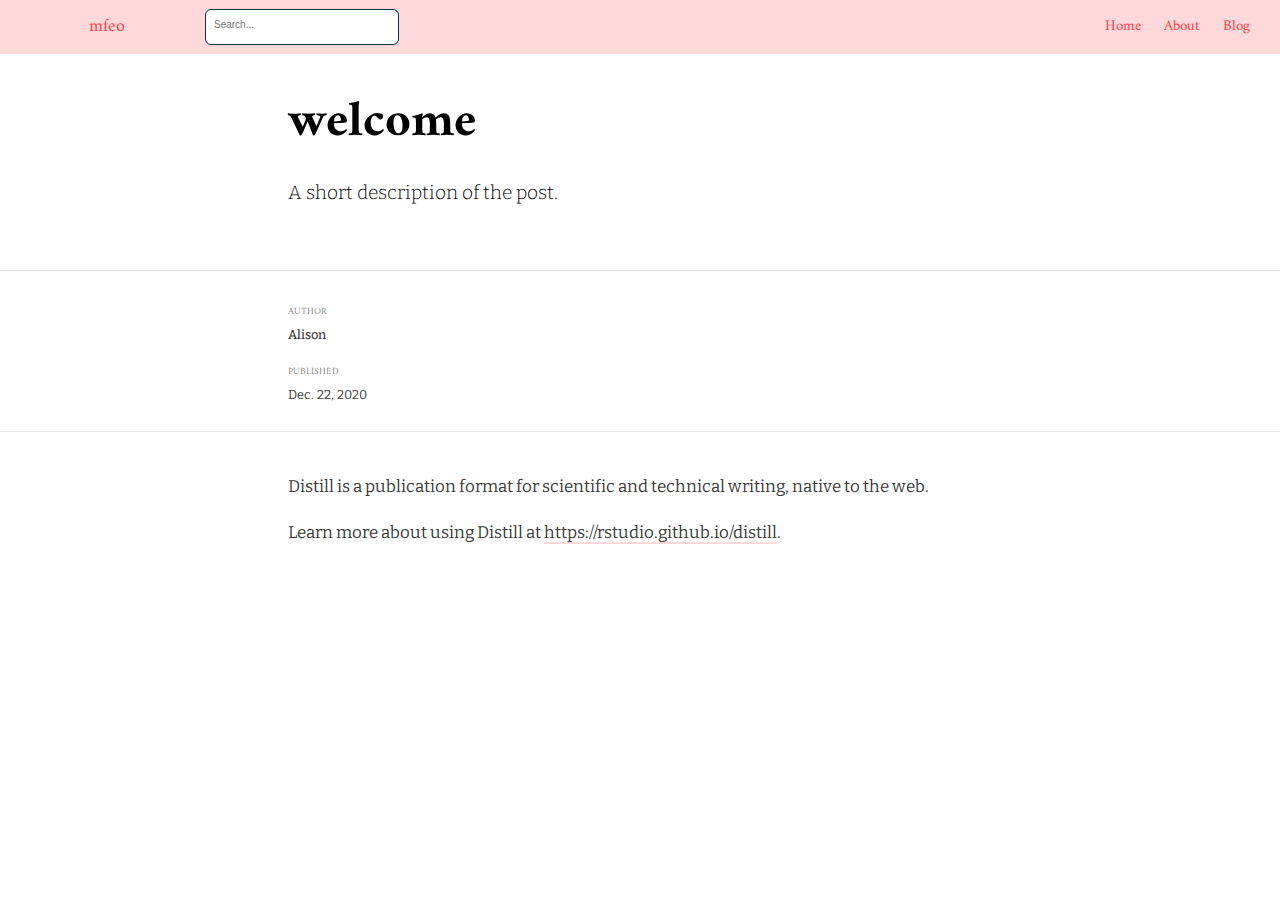
==== docs/posts/2020-12-22-welcome/index.html @ 028fbbd9 "Initial Commit" ====
<!DOCTYPE html>

<html xmlns="http://www.w3.org/1999/xhtml" lang="" xml:lang="">

<head>
  <meta charset="utf-8"/>
  <meta name="viewport" content="width=device-width, initial-scale=1"/>
  <meta http-equiv="X-UA-Compatible" content="IE=Edge,chrome=1"/>
  <meta name="generator" content="distill" />

  <style type="text/css">
  /* Hide doc at startup (prevent jankiness while JS renders/transforms) */
  body {
    visibility: hidden;
  }
  </style>

 <!--radix_placeholder_import_source-->
 <!--/radix_placeholder_import_source-->

<style type="text/css">code{white-space: pre;}</style>
<style type="text/css" data-origin="pandoc">
pre > code.sourceCode { white-space: pre; position: relative; }
pre > code.sourceCode > span { display: inline-block; line-height: 1.25; }
pre > code.sourceCode > span:empty { height: 1.2em; }
code.sourceCode > span { color: inherit; text-decoration: inherit; }
div.sourceCode { margin: 1em 0; }
pre.sourceCode { margin: 0; }
@media screen {
div.sourceCode { overflow: auto; }
}
@media print {
pre > code.sourceCode { white-space: pre-wrap; }
pre > code.sourceCode > span { text-indent: -5em; padding-left: 5em; }
}
pre.numberSource code
  { counter-reset: source-line 0; }
pre.numberSource code > span
  { position: relative; left: -4em; counter-increment: source-line; }
pre.numberSource code > span > a:first-child::before
  { content: counter(source-line);
    position: relative; left: -1em; text-align: right; vertical-align: baseline;
    border: none; display: inline-block;
    -webkit-touch-callout: none; -webkit-user-select: none;
    -khtml-user-select: none; -moz-user-select: none;
    -ms-user-select: none; user-select: none;
    padding: 0 4px; width: 4em;
    color: #aaaaaa;
  }
pre.numberSource { margin-left: 3em; border-left: 1px solid #aaaaaa;  padding-left: 4px; }
div.sourceCode
  {   }
@media screen {
pre > code.sourceCode > span > a:first-child::before { text-decoration: underline; }
}
code span.al { color: #ad0000; } /* Alert */
code span.an { color: #5e5e5e; } /* Annotation */
code span.at { color: #20794d; } /* Attribute */
code span.bn { color: #ad0000; } /* BaseN */
code span.bu { } /* BuiltIn */
code span.cf { color: #007ba5; } /* ControlFlow */
code span.ch { color: #20794d; } /* Char */
code span.cn { color: #8f5902; } /* Constant */
code span.co { color: #5e5e5e; } /* Comment */
code span.cv { color: #5e5e5e; font-style: italic; } /* CommentVar */
code span.do { color: #5e5e5e; font-style: italic; } /* Documentation */
code span.dt { color: #ad0000; } /* DataType */
code span.dv { color: #ad0000; } /* DecVal */
code span.er { color: #ad0000; } /* Error */
code span.ex { } /* Extension */
code span.fl { color: #ad0000; } /* Float */
code span.fu { color: #4758ab; } /* Function */
code span.im { } /* Import */
code span.in { color: #5e5e5e; } /* Information */
code span.kw { color: #007ba5; } /* Keyword */
code span.op { color: #5e5e5e; } /* Operator */
code span.ot { color: #007ba5; } /* Other */
code span.pp { color: #ad0000; } /* Preprocessor */
code span.sc { color: #20794d; } /* SpecialChar */
code span.ss { color: #20794d; } /* SpecialString */
code span.st { color: #20794d; } /* String */
code span.va { color: #111111; } /* Variable */
code span.vs { color: #20794d; } /* VerbatimString */
code span.wa { color: #5e5e5e; font-style: italic; } /* Warning */
</style>

  <!--radix_placeholder_meta_tags-->
<title>mfeo: welcome</title>

<meta property="description" itemprop="description" content="A short description of the post."/>


<!--  https://schema.org/Article -->
<meta property="article:published" itemprop="datePublished" content="2020-12-22"/>
<meta property="article:created" itemprop="dateCreated" content="2020-12-22"/>
<meta name="article:author" content="Alison"/>

<!--  https://developers.facebook.com/docs/sharing/webmasters#markup -->
<meta property="og:title" content="mfeo: welcome"/>
<meta property="og:type" content="article"/>
<meta property="og:description" content="A short description of the post."/>
<meta property="og:locale" content="en_US"/>
<meta property="og:site_name" content="mfeo"/>

<!--  https://dev.twitter.com/cards/types/summary -->
<meta property="twitter:card" content="summary"/>
<meta property="twitter:title" content="mfeo: welcome"/>
<meta property="twitter:description" content="A short description of the post."/>

<!--/radix_placeholder_meta_tags-->
  <!--radix_placeholder_rmarkdown_metadata-->

<script type="text/json" id="radix-rmarkdown-metadata">
{"type":"list","attributes":{"names":{"type":"character","attributes":{},"value":["title","description","author","date","output"]}},"value":[{"type":"character","attributes":{},"value":["welcome"]},{"type":"character","attributes":{},"value":["A short description of the post."]},{"type":"list","attributes":{},"value":[{"type":"list","attributes":{"names":{"type":"character","attributes":{},"value":["name"]}},"value":[{"type":"character","attributes":{},"value":["Alison"]}]}]},{"type":"character","attributes":{},"value":["12-22-2020"]},{"type":"list","attributes":{"names":{"type":"character","attributes":{},"value":["distill::distill_article"]}},"value":[{"type":"list","attributes":{"names":{"type":"character","attributes":{},"value":["self_contained"]}},"value":[{"type":"logical","attributes":{},"value":[false]}]}]}]}
</script>
<!--/radix_placeholder_rmarkdown_metadata-->
  
  <script type="text/json" id="radix-resource-manifest">
  {"type":"NULL"}
  </script>
  <!--radix_placeholder_navigation_in_header-->
<meta name="distill:offset" content="../.."/>

<script type="application/javascript">

  window.headroom_prevent_pin = false;

  window.document.addEventListener("DOMContentLoaded", function (event) {

    // initialize headroom for banner
    var header = $('header').get(0);
    var headerHeight = header.offsetHeight;
    var headroom = new Headroom(header, {
      tolerance: 5,
      onPin : function() {
        if (window.headroom_prevent_pin) {
          window.headroom_prevent_pin = false;
          headroom.unpin();
        }
      }
    });
    headroom.init();
    if(window.location.hash)
      headroom.unpin();
    $(header).addClass('headroom--transition');

    // offset scroll location for banner on hash change
    // (see: https://github.com/WickyNilliams/headroom.js/issues/38)
    window.addEventListener("hashchange", function(event) {
      window.scrollTo(0, window.pageYOffset - (headerHeight + 25));
    });

    // responsive menu
    $('.distill-site-header').each(function(i, val) {
      var topnav = $(this);
      var toggle = topnav.find('.nav-toggle');
      toggle.on('click', function() {
        topnav.toggleClass('responsive');
      });
    });

    // nav dropdowns
    $('.nav-dropbtn').click(function(e) {
      $(this).next('.nav-dropdown-content').toggleClass('nav-dropdown-active');
      $(this).parent().siblings('.nav-dropdown')
         .children('.nav-dropdown-content').removeClass('nav-dropdown-active');
    });
    $("body").click(function(e){
      $('.nav-dropdown-content').removeClass('nav-dropdown-active');
    });
    $(".nav-dropdown").click(function(e){
      e.stopPropagation();
    });
  });
</script>

<style type="text/css">

/* Theme (user-documented overrideables for nav appearance) */

.distill-site-nav {
  color: rgba(255, 255, 255, 0.8);
  background-color: #0F2E3D;
  font-size: 15px;
  font-weight: 300;
}

.distill-site-nav a {
  color: inherit;
  text-decoration: none;
}

.distill-site-nav a:hover {
  color: white;
}

@media print {
  .distill-site-nav {
    display: none;
  }
}

.distill-site-header {

}

.distill-site-footer {

}


/* Site Header */

.distill-site-header {
  width: 100%;
  box-sizing: border-box;
  z-index: 3;
}

.distill-site-header .nav-left {
  display: inline-block;
  margin-left: 8px;
}

@media screen and (max-width: 768px) {
  .distill-site-header .nav-left {
    margin-left: 0;
  }
}


.distill-site-header .nav-right {
  float: right;
  margin-right: 8px;
}

.distill-site-header a,
.distill-site-header .title {
  display: inline-block;
  text-align: center;
  padding: 14px 10px 14px 10px;
}

.distill-site-header .title {
  font-size: 18px;
  min-width: 150px;
}

.distill-site-header .logo {
  padding: 0;
}

.distill-site-header .logo img {
  display: none;
  max-height: 20px;
  width: auto;
  margin-bottom: -4px;
}

.distill-site-header .nav-image img {
  max-height: 18px;
  width: auto;
  display: inline-block;
  margin-bottom: -3px;
}



@media screen and (min-width: 1000px) {
  .distill-site-header .logo img {
    display: inline-block;
  }
  .distill-site-header .nav-left {
    margin-left: 20px;
  }
  .distill-site-header .nav-right {
    margin-right: 20px;
  }
  .distill-site-header .title {
    padding-left: 12px;
  }
}


.distill-site-header .nav-toggle {
  display: none;
}

.nav-dropdown {
  display: inline-block;
  position: relative;
}

.nav-dropdown .nav-dropbtn {
  border: none;
  outline: none;
  color: rgba(255, 255, 255, 0.8);
  padding: 16px 10px;
  background-color: transparent;
  font-family: inherit;
  font-size: inherit;
  font-weight: inherit;
  margin: 0;
  margin-top: 1px;
  z-index: 2;
}

.nav-dropdown-content {
  display: none;
  position: absolute;
  background-color: white;
  min-width: 200px;
  border: 1px solid rgba(0,0,0,0.15);
  border-radius: 4px;
  box-shadow: 0px 8px 16px 0px rgba(0,0,0,0.1);
  z-index: 1;
  margin-top: 2px;
  white-space: nowrap;
  padding-top: 4px;
  padding-bottom: 4px;
}

.nav-dropdown-content hr {
  margin-top: 4px;
  margin-bottom: 4px;
  border: none;
  border-bottom: 1px solid rgba(0, 0, 0, 0.1);
}

.nav-dropdown-active {
  display: block;
}

.nav-dropdown-content a, .nav-dropdown-content .nav-dropdown-header {
  color: black;
  padding: 6px 24px;
  text-decoration: none;
  display: block;
  text-align: left;
}

.nav-dropdown-content .nav-dropdown-header {
  display: block;
  padding: 5px 24px;
  padding-bottom: 0;
  text-transform: uppercase;
  font-size: 14px;
  color: #999999;
  white-space: nowrap;
}

.nav-dropdown:hover .nav-dropbtn {
  color: white;
}

.nav-dropdown-content a:hover {
  background-color: #ddd;
  color: black;
}

.nav-right .nav-dropdown-content {
  margin-left: -45%;
  right: 0;
}

@media screen and (max-width: 768px) {
  .distill-site-header a, .distill-site-header .nav-dropdown  {display: none;}
  .distill-site-header a.nav-toggle {
    float: right;
    display: block;
  }
  .distill-site-header .title {
    margin-left: 0;
  }
  .distill-site-header .nav-right {
    margin-right: 0;
  }
  .distill-site-header {
    overflow: hidden;
  }
  .nav-right .nav-dropdown-content {
    margin-left: 0;
  }
}


@media screen and (max-width: 768px) {
  .distill-site-header.responsive {position: relative; min-height: 500px; }
  .distill-site-header.responsive a.nav-toggle {
    position: absolute;
    right: 0;
    top: 0;
  }
  .distill-site-header.responsive a,
  .distill-site-header.responsive .nav-dropdown {
    display: block;
    text-align: left;
  }
  .distill-site-header.responsive .nav-left,
  .distill-site-header.responsive .nav-right {
    width: 100%;
  }
  .distill-site-header.responsive .nav-dropdown {float: none;}
  .distill-site-header.responsive .nav-dropdown-content {position: relative;}
  .distill-site-header.responsive .nav-dropdown .nav-dropbtn {
    display: block;
    width: 100%;
    text-align: left;
  }
}

/* Site Footer */

.distill-site-footer {
  width: 100%;
  overflow: hidden;
  box-sizing: border-box;
  z-index: 3;
  margin-top: 30px;
  padding-top: 30px;
  padding-bottom: 30px;
  text-align: center;
}

/* Headroom */

d-title {
  padding-top: 6rem;
}

@media print {
  d-title {
    padding-top: 4rem;
  }
}

.headroom {
  z-index: 1000;
  position: fixed;
  top: 0;
  left: 0;
  right: 0;
}

.headroom--transition {
  transition: all .4s ease-in-out;
}

.headroom--unpinned {
  top: -100px;
}

.headroom--pinned {
  top: 0;
}

/* adjust viewport for navbar height */
/* helps vertically center bootstrap (non-distill) content */
.min-vh-100 {
  min-height: calc(100vh - 100px) !important;
}

</style>

<script src="../../site_libs/jquery-1.11.3/jquery.min.js"></script>
<link href="../../site_libs/font-awesome-5.1.0/css/all.css" rel="stylesheet"/>
<link href="../../site_libs/font-awesome-5.1.0/css/v4-shims.css" rel="stylesheet"/>
<script src="../../site_libs/headroom-0.9.4/headroom.min.js"></script>
<script src="../../site_libs/autocomplete-0.37.1/autocomplete.min.js"></script>
<script src="../../site_libs/fuse-6.4.1/fuse.min.js"></script>

<script type="application/javascript">

function getMeta(metaName) {
  var metas = document.getElementsByTagName('meta');
  for (let i = 0; i < metas.length; i++) {
    if (metas[i].getAttribute('name') === metaName) {
      return metas[i].getAttribute('content');
    }
  }
  return '';
}

function offsetURL(url) {
  var offset = getMeta('distill:offset');
  return offset ? offset + '/' + url : url;
}

function createFuseIndex() {

  // create fuse index
  var options = {
    keys: [
      { name: 'title', weight: 20 },
      { name: 'categories', weight: 15 },
      { name: 'description', weight: 10 },
      { name: 'contents', weight: 5 },
    ],
    ignoreLocation: true,
    threshold: 0
  };
  var fuse = new window.Fuse([], options);

  // fetch the main search.json
  return fetch(offsetURL('search.json'))
    .then(function(response) {
      if (response.status == 200) {
        return response.json().then(function(json) {
          // index main articles
          json.articles.forEach(function(article) {
            fuse.add(article);
          });
          // download collections and index their articles
          return Promise.all(json.collections.map(function(collection) {
            return fetch(offsetURL(collection)).then(function(response) {
              if (response.status === 200) {
                return response.json().then(function(articles) {
                  articles.forEach(function(article) {
                    fuse.add(article);
                  });
                })
              } else {
                return Promise.reject(
                  new Error('Unexpected status from search index request: ' +
                            response.status)
                );
              }
            });
          })).then(function() {
            return fuse;
          });
        });

      } else {
        return Promise.reject(
          new Error('Unexpected status from search index request: ' +
                      response.status)
        );
      }
    });
}

window.document.addEventListener("DOMContentLoaded", function (event) {

  // get search element (bail if we don't have one)
  var searchEl = window.document.getElementById('distill-search');
  if (!searchEl)
    return;

  createFuseIndex()
    .then(function(fuse) {

      // make search box visible
      searchEl.classList.remove('hidden');

      // initialize autocomplete
      var options = {
        autoselect: true,
        hint: false,
        minLength: 2,
      };
      window.autocomplete(searchEl, options, [{
        source: function(query, callback) {
          const searchOptions = {
            isCaseSensitive: false,
            shouldSort: true,
            minMatchCharLength: 2,
            limit: 10,
          };
          var results = fuse.search(query, searchOptions);
          callback(results
            .map(function(result) { return result.item; })
          );
        },
        templates: {
          suggestion: function(suggestion) {
            var img = suggestion.preview && Object.keys(suggestion.preview).length > 0
              ? `<img src="${offsetURL(suggestion.preview)}"</img>`
              : '';
            var html = `
              <div class="search-item">
                <h3>${suggestion.title}</h3>
                <div class="search-item-description">
                  ${suggestion.description || ''}
                </div>
                <div class="search-item-preview">
                  ${img}
                </div>
              </div>
            `;
            return html;
          }
        }
      }]).on('autocomplete:selected', function(event, suggestion) {
        window.location.href = offsetURL(suggestion.path);
      });
      // remove inline display style on autocompleter (we want to
      // manage responsive display via css)
      $('.algolia-autocomplete').css("display", "");
    })
    .catch(function(error) {
      console.log(error);
    });

});

</script>

<style type="text/css">

.nav-search {
  font-size: x-small;
}

/* Algolioa Autocomplete */

.algolia-autocomplete {
  display: inline-block;
  margin-left: 10px;
  vertical-align: sub;
  background-color: white;
  color: black;
  padding: 6px;
  padding-top: 8px;
  padding-bottom: 0;
  border-radius: 6px;
  border: 1px #0F2E3D solid;
  width: 180px;
}


@media screen and (max-width: 768px) {
  .distill-site-nav .algolia-autocomplete {
    display: none;
    visibility: hidden;
  }
  .distill-site-nav.responsive .algolia-autocomplete {
    display: inline-block;
    visibility: visible;
  }
  .distill-site-nav.responsive .algolia-autocomplete .aa-dropdown-menu {
    margin-left: 0;
    width: 400px;
    max-height: 400px;
  }
}

.algolia-autocomplete .aa-input, .algolia-autocomplete .aa-hint {
  width: 90%;
  outline: none;
  border: none;
}

.algolia-autocomplete .aa-hint {
  color: #999;
}
.algolia-autocomplete .aa-dropdown-menu {
  width: 550px;
  max-height: 70vh;
  overflow-x: visible;
  overflow-y: scroll;
  padding: 5px;
  margin-top: 3px;
  margin-left: -150px;
  background-color: #fff;
  border-radius: 5px;
  border: 1px solid #999;
  border-top: none;
}

.algolia-autocomplete .aa-dropdown-menu .aa-suggestion {
  cursor: pointer;
  padding: 5px 4px;
  border-bottom: 1px solid #eee;
}

.algolia-autocomplete .aa-dropdown-menu .aa-suggestion:last-of-type {
  border-bottom: none;
  margin-bottom: 2px;
}

.algolia-autocomplete .aa-dropdown-menu .aa-suggestion .search-item {
  overflow: hidden;
  font-size: 0.8em;
  line-height: 1.4em;
}

.algolia-autocomplete .aa-dropdown-menu .aa-suggestion .search-item h3 {
  font-size: 1rem;
  margin-block-start: 0;
  margin-block-end: 5px;
}

.algolia-autocomplete .aa-dropdown-menu .aa-suggestion .search-item-description {
  display: inline-block;
  overflow: hidden;
  height: 2.8em;
  width: 80%;
  margin-right: 4%;
}

.algolia-autocomplete .aa-dropdown-menu .aa-suggestion .search-item-preview {
  display: inline-block;
  width: 15%;
}

.algolia-autocomplete .aa-dropdown-menu .aa-suggestion .search-item-preview img {
  height: 3em;
  width: auto;
  display: none;
}

.algolia-autocomplete .aa-dropdown-menu .aa-suggestion .search-item-preview img[src] {
  display: initial;
}

.algolia-autocomplete .aa-dropdown-menu .aa-suggestion.aa-cursor {
  background-color: #eee;
}
.algolia-autocomplete .aa-dropdown-menu .aa-suggestion em {
  font-weight: bold;
  font-style: normal;
}

</style>


<!--/radix_placeholder_navigation_in_header-->
  <!--radix_placeholder_distill-->

<style type="text/css">

body {
  background-color: white;
}

.pandoc-table {
  width: 100%;
}

.pandoc-table>caption {
  margin-bottom: 10px;
}

.pandoc-table th:not([align]) {
  text-align: left;
}

.pagedtable-footer {
  font-size: 15px;
}

d-byline .byline {
  grid-template-columns: 2fr 2fr;
}

d-byline .byline h3 {
  margin-block-start: 1.5em;
}

d-byline .byline .authors-affiliations h3 {
  margin-block-start: 0.5em;
}

.authors-affiliations .orcid-id {
  width: 16px;
  height:16px;
  margin-left: 4px;
  margin-right: 4px;
  vertical-align: middle;
  padding-bottom: 2px;
}

d-title .dt-tags {
  margin-top: 1em;
  grid-column: text;
}

.dt-tags .dt-tag {
  text-decoration: none;
  display: inline-block;
  color: rgba(0,0,0,0.6);
  padding: 0em 0.4em;
  margin-right: 0.5em;
  margin-bottom: 0.4em;
  font-size: 70%;
  border: 1px solid rgba(0,0,0,0.2);
  border-radius: 3px;
  text-transform: uppercase;
  font-weight: 500;
}

d-article table.gt_table td,
d-article table.gt_table th {
  border-bottom: none;
}

.html-widget {
  margin-bottom: 2.0em;
}

.l-screen-inset {
  padding-right: 16px;
}

.l-screen .caption {
  margin-left: 10px;
}

.shaded {
  background: rgb(247, 247, 247);
  padding-top: 20px;
  padding-bottom: 20px;
  border-top: 1px solid rgba(0, 0, 0, 0.1);
  border-bottom: 1px solid rgba(0, 0, 0, 0.1);
}

.shaded .html-widget {
  margin-bottom: 0;
  border: 1px solid rgba(0, 0, 0, 0.1);
}

.shaded .shaded-content {
  background: white;
}

.text-output {
  margin-top: 0;
  line-height: 1.5em;
}

.hidden {
  display: none !important;
}

d-article {
  padding-top: 2.5rem;
  padding-bottom: 30px;
}

d-appendix {
  padding-top: 30px;
}

d-article>p>img {
  width: 100%;
}

d-article h2 {
  margin: 1rem 0 1.5rem 0;
}

d-article h3 {
  margin-top: 1.5rem;
}

d-article iframe {
  border: 1px solid rgba(0, 0, 0, 0.1);
  margin-bottom: 2.0em;
  width: 100%;
}

/* Tweak code blocks */

d-article div.sourceCode code,
d-article pre code {
  font-family: Consolas, Monaco, 'Andale Mono', 'Ubuntu Mono', monospace;
}

d-article pre,
d-article div.sourceCode,
d-article div.sourceCode pre {
  overflow: auto;
}

d-article div.sourceCode {
  background-color: white;
}

d-article div.sourceCode pre {
  padding-left: 10px;
  font-size: 12px;
  border-left: 2px solid rgba(0,0,0,0.1);
}

d-article pre {
  font-size: 12px;
  color: black;
  background: none;
  margin-top: 0;
  text-align: left;
  white-space: pre;
  word-spacing: normal;
  word-break: normal;
  word-wrap: normal;
  line-height: 1.5;

  -moz-tab-size: 4;
  -o-tab-size: 4;
  tab-size: 4;

  -webkit-hyphens: none;
  -moz-hyphens: none;
  -ms-hyphens: none;
  hyphens: none;
}

d-article pre a {
  border-bottom: none;
}

d-article pre a:hover {
  border-bottom: none;
  text-decoration: underline;
}

d-article details {
  grid-column: text;
  margin-bottom: 0.8em;
}

@media(min-width: 768px) {

d-article pre,
d-article div.sourceCode,
d-article div.sourceCode pre {
  overflow: visible !important;
}

d-article div.sourceCode pre {
  padding-left: 18px;
  font-size: 14px;
}

d-article pre {
  font-size: 14px;
}

}

figure img.external {
  background: white;
  border: 1px solid rgba(0, 0, 0, 0.1);
  box-shadow: 0 1px 8px rgba(0, 0, 0, 0.1);
  padding: 18px;
  box-sizing: border-box;
}

/* CSS for d-contents */

.d-contents {
  grid-column: text;
  color: rgba(0,0,0,0.8);
  font-size: 0.9em;
  padding-bottom: 1em;
  margin-bottom: 1em;
  padding-bottom: 0.5em;
  margin-bottom: 1em;
  padding-left: 0.25em;
  justify-self: start;
}

@media(min-width: 1000px) {
  .d-contents.d-contents-float {
    height: 0;
    grid-column-start: 1;
    grid-column-end: 4;
    justify-self: center;
    padding-right: 3em;
    padding-left: 2em;
  }
}

.d-contents nav h3 {
  font-size: 18px;
  margin-top: 0;
  margin-bottom: 1em;
}

.d-contents li {
  list-style-type: none
}

.d-contents nav > ul {
  padding-left: 0;
}

.d-contents ul {
  padding-left: 1em
}

.d-contents nav ul li {
  margin-top: 0.6em;
  margin-bottom: 0.2em;
}

.d-contents nav a {
  font-size: 13px;
  border-bottom: none;
  text-decoration: none
  color: rgba(0, 0, 0, 0.8);
}

.d-contents nav a:hover {
  text-decoration: underline solid rgba(0, 0, 0, 0.6)
}

.d-contents nav > ul > li > a {
  font-weight: 600;
}

.d-contents nav > ul > li > ul {
  font-weight: inherit;
}

.d-contents nav > ul > li > ul > li {
  margin-top: 0.2em;
}


.d-contents nav ul {
  margin-top: 0;
  margin-bottom: 0.25em;
}

.d-article-with-toc h2:nth-child(2) {
  margin-top: 0;
}


/* Figure */

.figure {
  position: relative;
  margin-bottom: 2.5em;
  margin-top: 1.5em;
}

.figure img {
  width: 100%;
}

.figure .caption {
  color: rgba(0, 0, 0, 0.6);
  font-size: 12px;
  line-height: 1.5em;
}

.figure img.external {
  background: white;
  border: 1px solid rgba(0, 0, 0, 0.1);
  box-shadow: 0 1px 8px rgba(0, 0, 0, 0.1);
  padding: 18px;
  box-sizing: border-box;
}

.figure .caption a {
  color: rgba(0, 0, 0, 0.6);
}

.figure .caption b,
.figure .caption strong, {
  font-weight: 600;
  color: rgba(0, 0, 0, 1.0);
}

/* Citations */

d-article .citation {
  color: inherit;
  cursor: inherit;
}

div.hanging-indent{
  margin-left: 1em; text-indent: -1em;
}

/* Citation hover box */

.tippy-box[data-theme~=light-border] {
  background-color: rgba(250, 250, 250, 0.95);
}

.tippy-content > p {
  margin-bottom: 0;
  padding: 2px;
}


/* Tweak 1000px media break to show more text */

@media(min-width: 1000px) {
  .base-grid,
  distill-header,
  d-title,
  d-abstract,
  d-article,
  d-appendix,
  distill-appendix,
  d-byline,
  d-footnote-list,
  d-citation-list,
  distill-footer {
    grid-template-columns: [screen-start] 1fr [page-start kicker-start] 80px [middle-start] 50px [text-start kicker-end] 65px 65px 65px 65px 65px 65px 65px 65px [text-end gutter-start] 65px [middle-end] 65px [page-end gutter-end] 1fr [screen-end];
    grid-column-gap: 16px;
  }

  .grid {
    grid-column-gap: 16px;
  }

  d-article {
    font-size: 1.06rem;
    line-height: 1.7em;
  }
  figure .caption, .figure .caption, figure figcaption {
    font-size: 13px;
  }
}

@media(min-width: 1180px) {
  .base-grid,
  distill-header,
  d-title,
  d-abstract,
  d-article,
  d-appendix,
  distill-appendix,
  d-byline,
  d-footnote-list,
  d-citation-list,
  distill-footer {
    grid-template-columns: [screen-start] 1fr [page-start kicker-start] 60px [middle-start] 60px [text-start kicker-end] 60px 60px 60px 60px 60px 60px 60px 60px [text-end gutter-start] 60px [middle-end] 60px [page-end gutter-end] 1fr [screen-end];
    grid-column-gap: 32px;
  }

  .grid {
    grid-column-gap: 32px;
  }
}


/* Get the citation styles for the appendix (not auto-injected on render since
   we do our own rendering of the citation appendix) */

d-appendix .citation-appendix,
.d-appendix .citation-appendix {
  font-size: 11px;
  line-height: 15px;
  border-left: 1px solid rgba(0, 0, 0, 0.1);
  padding-left: 18px;
  border: 1px solid rgba(0,0,0,0.1);
  background: rgba(0, 0, 0, 0.02);
  padding: 10px 18px;
  border-radius: 3px;
  color: rgba(150, 150, 150, 1);
  overflow: hidden;
  margin-top: -12px;
  white-space: pre-wrap;
  word-wrap: break-word;
}

/* Include appendix styles here so they can be overridden */

d-appendix {
  contain: layout style;
  font-size: 0.8em;
  line-height: 1.7em;
  margin-top: 60px;
  margin-bottom: 0;
  border-top: 1px solid rgba(0, 0, 0, 0.1);
  color: rgba(0,0,0,0.5);
  padding-top: 60px;
  padding-bottom: 48px;
}

d-appendix h3 {
  grid-column: page-start / text-start;
  font-size: 15px;
  font-weight: 500;
  margin-top: 1em;
  margin-bottom: 0;
  color: rgba(0,0,0,0.65);
}

d-appendix h3 + * {
  margin-top: 1em;
}

d-appendix ol {
  padding: 0 0 0 15px;
}

@media (min-width: 768px) {
  d-appendix ol {
    padding: 0 0 0 30px;
    margin-left: -30px;
  }
}

d-appendix li {
  margin-bottom: 1em;
}

d-appendix a {
  color: rgba(0, 0, 0, 0.6);
}

d-appendix > * {
  grid-column: text;
}

d-appendix > d-footnote-list,
d-appendix > d-citation-list,
d-appendix > distill-appendix {
  grid-column: screen;
}

/* Include footnote styles here so they can be overridden */

d-footnote-list {
  contain: layout style;
}

d-footnote-list > * {
  grid-column: text;
}

d-footnote-list a.footnote-backlink {
  color: rgba(0,0,0,0.3);
  padding-left: 0.5em;
}



/* Anchor.js */

.anchorjs-link {
  /*transition: all .25s linear; */
  text-decoration: none;
  border-bottom: none;
}
*:hover > .anchorjs-link {
  margin-left: -1.125em !important;
  text-decoration: none;
  border-bottom: none;
}

/* Social footer */

.social_footer {
  margin-top: 30px;
  margin-bottom: 0;
  color: rgba(0,0,0,0.67);
}

.disqus-comments {
  margin-right: 30px;
}

.disqus-comment-count {
  border-bottom: 1px solid rgba(0, 0, 0, 0.4);
  cursor: pointer;
}

#disqus_thread {
  margin-top: 30px;
}

.article-sharing a {
  border-bottom: none;
  margin-right: 8px;
}

.article-sharing a:hover {
  border-bottom: none;
}

.sidebar-section.subscribe {
  font-size: 12px;
  line-height: 1.6em;
}

.subscribe p {
  margin-bottom: 0.5em;
}


.article-footer .subscribe {
  font-size: 15px;
  margin-top: 45px;
}


.sidebar-section.custom {
  font-size: 12px;
  line-height: 1.6em;
}

.custom p {
  margin-bottom: 0.5em;
}

/* Styles for listing layout (hide title) */
.layout-listing d-title, .layout-listing .d-title {
  display: none;
}

/* Styles for posts lists (not auto-injected) */


.posts-with-sidebar {
  padding-left: 45px;
  padding-right: 45px;
}

.posts-list .description h2,
.posts-list .description p {
  font-family: -apple-system, BlinkMacSystemFont, "Segoe UI", Roboto, Oxygen, Ubuntu, Cantarell, "Fira Sans", "Droid Sans", "Helvetica Neue", Arial, sans-serif;
}

.posts-list .description h2 {
  font-weight: 700;
  border-bottom: none;
  padding-bottom: 0;
}

.posts-list h2.post-tag {
  border-bottom: 1px solid rgba(0, 0, 0, 0.2);
  padding-bottom: 12px;
}
.posts-list {
  margin-top: 60px;
  margin-bottom: 24px;
}

.posts-list .post-preview {
  text-decoration: none;
  overflow: hidden;
  display: block;
  border-bottom: 1px solid rgba(0, 0, 0, 0.1);
  padding: 24px 0;
}

.post-preview-last {
  border-bottom: none !important;
}

.posts-list .posts-list-caption {
  grid-column: screen;
  font-weight: 400;
}

.posts-list .post-preview h2 {
  margin: 0 0 6px 0;
  line-height: 1.2em;
  font-style: normal;
  font-size: 24px;
}

.posts-list .post-preview p {
  margin: 0 0 12px 0;
  line-height: 1.4em;
  font-size: 16px;
}

.posts-list .post-preview .thumbnail {
  box-sizing: border-box;
  margin-bottom: 24px;
  position: relative;
  max-width: 500px;
}
.posts-list .post-preview img {
  width: 100%;
  display: block;
}

.posts-list .metadata {
  font-size: 12px;
  line-height: 1.4em;
  margin-bottom: 18px;
}

.posts-list .metadata > * {
  display: inline-block;
}

.posts-list .metadata .publishedDate {
  margin-right: 2em;
}

.posts-list .metadata .dt-authors {
  display: block;
  margin-top: 0.3em;
  margin-right: 2em;
}

.posts-list .dt-tags {
  display: block;
  line-height: 1em;
}

.posts-list .dt-tags .dt-tag {
  display: inline-block;
  color: rgba(0,0,0,0.6);
  padding: 0.3em 0.4em;
  margin-right: 0.2em;
  margin-bottom: 0.4em;
  font-size: 60%;
  border: 1px solid rgba(0,0,0,0.2);
  border-radius: 3px;
  text-transform: uppercase;
  font-weight: 500;
}

.posts-list img {
  opacity: 1;
}

.posts-list img[data-src] {
  opacity: 0;
}

.posts-more {
  clear: both;
}


.posts-sidebar {
  font-size: 16px;
}

.posts-sidebar h3 {
  font-size: 16px;
  margin-top: 0;
  margin-bottom: 0.5em;
  font-weight: 400;
  text-transform: uppercase;
}

.sidebar-section {
  margin-bottom: 30px;
}

.categories ul {
  list-style-type: none;
  margin: 0;
  padding: 0;
}

.categories li {
  color: rgba(0, 0, 0, 0.8);
  margin-bottom: 0;
}

.categories li>a {
  border-bottom: none;
}

.categories li>a:hover {
  border-bottom: 1px solid rgba(0, 0, 0, 0.4);
}

.categories .active {
  font-weight: 600;
}

.categories .category-count {
  color: rgba(0, 0, 0, 0.4);
}


@media(min-width: 768px) {
  .posts-list .post-preview h2 {
    font-size: 26px;
  }
  .posts-list .post-preview .thumbnail {
    float: right;
    width: 30%;
    margin-bottom: 0;
  }
  .posts-list .post-preview .description {
    float: left;
    width: 45%;
  }
  .posts-list .post-preview .metadata {
    float: left;
    width: 20%;
    margin-top: 8px;
  }
  .posts-list .post-preview p {
    margin: 0 0 12px 0;
    line-height: 1.5em;
    font-size: 16px;
  }
  .posts-with-sidebar .posts-list {
    float: left;
    width: 75%;
  }
  .posts-with-sidebar .posts-sidebar {
    float: right;
    width: 20%;
    margin-top: 60px;
    padding-top: 24px;
    padding-bottom: 24px;
  }
}


/* Improve display for browsers without grid (IE/Edge <= 15) */

.downlevel {
  line-height: 1.6em;
  font-family: -apple-system, BlinkMacSystemFont, "Segoe UI", Roboto, Oxygen, Ubuntu, Cantarell, "Fira Sans", "Droid Sans", "Helvetica Neue", Arial, sans-serif;
  margin: 0;
}

.downlevel .d-title {
  padding-top: 6rem;
  padding-bottom: 1.5rem;
}

.downlevel .d-title h1 {
  font-size: 50px;
  font-weight: 700;
  line-height: 1.1em;
  margin: 0 0 0.5rem;
}

.downlevel .d-title p {
  font-weight: 300;
  font-size: 1.2rem;
  line-height: 1.55em;
  margin-top: 0;
}

.downlevel .d-byline {
  padding-top: 0.8em;
  padding-bottom: 0.8em;
  font-size: 0.8rem;
  line-height: 1.8em;
}

.downlevel .section-separator {
  border: none;
  border-top: 1px solid rgba(0, 0, 0, 0.1);
}

.downlevel .d-article {
  font-size: 1.06rem;
  line-height: 1.7em;
  padding-top: 1rem;
  padding-bottom: 2rem;
}


.downlevel .d-appendix {
  padding-left: 0;
  padding-right: 0;
  max-width: none;
  font-size: 0.8em;
  line-height: 1.7em;
  margin-bottom: 0;
  color: rgba(0,0,0,0.5);
  padding-top: 40px;
  padding-bottom: 48px;
}

.downlevel .footnotes ol {
  padding-left: 13px;
}

.downlevel .base-grid,
.downlevel .distill-header,
.downlevel .d-title,
.downlevel .d-abstract,
.downlevel .d-article,
.downlevel .d-appendix,
.downlevel .distill-appendix,
.downlevel .d-byline,
.downlevel .d-footnote-list,
.downlevel .d-citation-list,
.downlevel .distill-footer,
.downlevel .appendix-bottom,
.downlevel .posts-container {
  padding-left: 40px;
  padding-right: 40px;
}

@media(min-width: 768px) {
  .downlevel .base-grid,
  .downlevel .distill-header,
  .downlevel .d-title,
  .downlevel .d-abstract,
  .downlevel .d-article,
  .downlevel .d-appendix,
  .downlevel .distill-appendix,
  .downlevel .d-byline,
  .downlevel .d-footnote-list,
  .downlevel .d-citation-list,
  .downlevel .distill-footer,
  .downlevel .appendix-bottom,
  .downlevel .posts-container {
  padding-left: 150px;
  padding-right: 150px;
  max-width: 900px;
}
}

.downlevel pre code {
  display: block;
  border-left: 2px solid rgba(0, 0, 0, .1);
  padding: 0 0 0 20px;
  font-size: 14px;
}

.downlevel code, .downlevel pre {
  color: black;
  background: none;
  font-family: Consolas, Monaco, 'Andale Mono', 'Ubuntu Mono', monospace;
  text-align: left;
  white-space: pre;
  word-spacing: normal;
  word-break: normal;
  word-wrap: normal;
  line-height: 1.5;

  -moz-tab-size: 4;
  -o-tab-size: 4;
  tab-size: 4;

  -webkit-hyphens: none;
  -moz-hyphens: none;
  -ms-hyphens: none;
  hyphens: none;
}

.downlevel .posts-list .post-preview {
  color: inherit;
}



</style>

<script type="application/javascript">

function is_downlevel_browser() {
  if (bowser.isUnsupportedBrowser({ msie: "12", msedge: "16"},
                                 window.navigator.userAgent)) {
    return true;
  } else {
    return window.load_distill_framework === undefined;
  }
}

// show body when load is complete
function on_load_complete() {

  // add anchors
  if (window.anchors) {
    window.anchors.options.placement = 'left';
    window.anchors.add('d-article > h2, d-article > h3, d-article > h4, d-article > h5');
  }


  // set body to visible
  document.body.style.visibility = 'visible';

  // force redraw for leaflet widgets
  if (window.HTMLWidgets) {
    var maps = window.HTMLWidgets.findAll(".leaflet");
    $.each(maps, function(i, el) {
      var map = this.getMap();
      map.invalidateSize();
      map.eachLayer(function(layer) {
        if (layer instanceof L.TileLayer)
          layer.redraw();
      });
    });
  }

  // trigger 'shown' so htmlwidgets resize
  $('d-article').trigger('shown');
}

function init_distill() {

  init_common();

  // create front matter
  var front_matter = $('<d-front-matter></d-front-matter>');
  $('#distill-front-matter').wrap(front_matter);

  // create d-title
  $('.d-title').changeElementType('d-title');

  // create d-byline
  var byline = $('<d-byline></d-byline>');
  $('.d-byline').replaceWith(byline);

  // create d-article
  var article = $('<d-article></d-article>');
  $('.d-article').wrap(article).children().unwrap();

  // move posts container into article
  $('.posts-container').appendTo($('d-article'));

  // create d-appendix
  $('.d-appendix').changeElementType('d-appendix');

  // flag indicating that we have appendix items
  var appendix = $('.appendix-bottom').children('h3').length > 0;

  // replace footnotes with <d-footnote>
  $('.footnote-ref').each(function(i, val) {
    appendix = true;
    var href = $(this).attr('href');
    var id = href.replace('#', '');
    var fn = $('#' + id);
    var fn_p = $('#' + id + '>p');
    fn_p.find('.footnote-back').remove();
    var text = fn_p.html();
    var dtfn = $('<d-footnote></d-footnote>');
    dtfn.html(text);
    $(this).replaceWith(dtfn);
  });
  // remove footnotes
  $('.footnotes').remove();

  // move refs into #references-listing
  $('#references-listing').replaceWith($('#refs'));

  $('h1.appendix, h2.appendix').each(function(i, val) {
    $(this).changeElementType('h3');
  });
  $('h3.appendix').each(function(i, val) {
    var id = $(this).attr('id');
    $('.d-contents a[href="#' + id + '"]').parent().remove();
    appendix = true;
    $(this).nextUntil($('h1, h2, h3')).addBack().appendTo($('d-appendix'));
  });

  // show d-appendix if we have appendix content
  $("d-appendix").css('display', appendix ? 'grid' : 'none');

  // localize layout chunks to just output
  $('.layout-chunk').each(function(i, val) {

    // capture layout
    var layout = $(this).attr('data-layout');

    // apply layout to markdown level block elements
    var elements = $(this).children().not('details, div.sourceCode, pre, script');
    elements.each(function(i, el) {
      var layout_div = $('<div class="' + layout + '"></div>');
      if (layout_div.hasClass('shaded')) {
        var shaded_content = $('<div class="shaded-content"></div>');
        $(this).wrap(shaded_content);
        $(this).parent().wrap(layout_div);
      } else {
        $(this).wrap(layout_div);
      }
    });


    // unwrap the layout-chunk div
    $(this).children().unwrap();
  });

  // remove code block used to force  highlighting css
  $('.distill-force-highlighting-css').parent().remove();

  // remove empty line numbers inserted by pandoc when using a
  // custom syntax highlighting theme
  $('code.sourceCode a:empty').remove();

  // load distill framework
  load_distill_framework();

  // wait for window.distillRunlevel == 4 to do post processing
  function distill_post_process() {

    if (!window.distillRunlevel || window.distillRunlevel < 4)
      return;

    // hide author/affiliations entirely if we have no authors
    var front_matter = JSON.parse($("#distill-front-matter").html());
    var have_authors = front_matter.authors && front_matter.authors.length > 0;
    if (!have_authors)
      $('d-byline').addClass('hidden');

    // article with toc class
    $('.d-contents').parent().addClass('d-article-with-toc');

    // strip links that point to #
    $('.authors-affiliations').find('a[href="#"]').removeAttr('href');

    // add orcid ids
    $('.authors-affiliations').find('.author').each(function(i, el) {
      var orcid_id = front_matter.authors[i].orcidID;
      if (orcid_id) {
        var a = $('<a></a>');
        a.attr('href', 'https://orcid.org/' + orcid_id);
        var img = $('<img></img>');
        img.addClass('orcid-id');
        img.attr('alt', 'ORCID ID');
        img.attr('src','[data-uri]');
        a.append(img);
        $(this).append(a);
      }
    });

    // hide elements of author/affiliations grid that have no value
    function hide_byline_column(caption) {
      $('d-byline').find('h3:contains("' + caption + '")').parent().css('visibility', 'hidden');
    }

    // affiliations
    var have_affiliations = false;
    for (var i = 0; i<front_matter.authors.length; ++i) {
      var author = front_matter.authors[i];
      if (author.affiliation !== "&nbsp;") {
        have_affiliations = true;
        break;
      }
    }
    if (!have_affiliations)
      $('d-byline').find('h3:contains("Affiliations")').css('visibility', 'hidden');

    // published date
    if (!front_matter.publishedDate)
      hide_byline_column("Published");

    // document object identifier
    var doi = $('d-byline').find('h3:contains("DOI")');
    var doi_p = doi.next().empty();
    if (!front_matter.doi) {
      // if we have a citation and valid citationText then link to that
      if ($('#citation').length > 0 && front_matter.citationText) {
        doi.html('Citation');
        $('<a href="#citation"></a>')
          .text(front_matter.citationText)
          .appendTo(doi_p);
      } else {
        hide_byline_column("DOI");
      }
    } else {
      $('<a></a>')
         .attr('href', "https://doi.org/" + front_matter.doi)
         .html(front_matter.doi)
         .appendTo(doi_p);
    }

     // change plural form of authors/affiliations
    if (front_matter.authors.length === 1) {
      var grid = $('.authors-affiliations');
      grid.children('h3:contains("Authors")').text('Author');
      grid.children('h3:contains("Affiliations")').text('Affiliation');
    }

    // remove d-appendix and d-footnote-list local styles
    $('d-appendix > style:first-child').remove();
    $('d-footnote-list > style:first-child').remove();

    // move appendix-bottom entries to the bottom
    $('.appendix-bottom').appendTo('d-appendix').children().unwrap();
    $('.appendix-bottom').remove();

    // hoverable references
    $('span.citation[data-cites]').each(function() {
      var refHtml = $('#ref-' + $(this).attr('data-cites')).html();
      window.tippy(this, {
        allowHTML: true,
        content: refHtml,
        maxWidth: 500,
        interactive: true,
        interactiveBorder: 10,
        theme: 'light-border',
        placement: 'bottom-start'
      });
    });

    // clear polling timer
    clearInterval(tid);

    // show body now that everything is ready
    on_load_complete();
  }

  var tid = setInterval(distill_post_process, 50);
  distill_post_process();

}

function init_downlevel() {

  init_common();

   // insert hr after d-title
  $('.d-title').after($('<hr class="section-separator"/>'));

  // check if we have authors
  var front_matter = JSON.parse($("#distill-front-matter").html());
  var have_authors = front_matter.authors && front_matter.authors.length > 0;

  // manage byline/border
  if (!have_authors)
    $('.d-byline').remove();
  $('.d-byline').after($('<hr class="section-separator"/>'));
  $('.d-byline a').remove();

  // remove toc
  $('.d-contents').remove();

  // move appendix elements
  $('h1.appendix, h2.appendix').each(function(i, val) {
    $(this).changeElementType('h3');
  });
  $('h3.appendix').each(function(i, val) {
    $(this).nextUntil($('h1, h2, h3')).addBack().appendTo($('.d-appendix'));
  });


  // inject headers into references and footnotes
  var refs_header = $('<h3></h3>');
  refs_header.text('References');
  $('#refs').prepend(refs_header);

  var footnotes_header = $('<h3></h3');
  footnotes_header.text('Footnotes');
  $('.footnotes').children('hr').first().replaceWith(footnotes_header);

  // move appendix-bottom entries to the bottom
  $('.appendix-bottom').appendTo('.d-appendix').children().unwrap();
  $('.appendix-bottom').remove();

  // remove appendix if it's empty
  if ($('.d-appendix').children().length === 0)
    $('.d-appendix').remove();

  // prepend separator above appendix
  $('.d-appendix').before($('<hr class="section-separator" style="clear: both"/>'));

  // trim code
  $('pre>code').each(function(i, val) {
    $(this).html($.trim($(this).html()));
  });

  // move posts-container right before article
  $('.posts-container').insertBefore($('.d-article'));

  $('body').addClass('downlevel');

  on_load_complete();
}


function init_common() {

  // jquery plugin to change element types
  (function($) {
    $.fn.changeElementType = function(newType) {
      var attrs = {};

      $.each(this[0].attributes, function(idx, attr) {
        attrs[attr.nodeName] = attr.nodeValue;
      });

      this.replaceWith(function() {
        return $("<" + newType + "/>", attrs).append($(this).contents());
      });
    };
  })(jQuery);

  // prevent underline for linked images
  $('a > img').parent().css({'border-bottom' : 'none'});

  // mark non-body figures created by knitr chunks as 100% width
  $('.layout-chunk').each(function(i, val) {
    var figures = $(this).find('img, .html-widget');
    if ($(this).attr('data-layout') !== "l-body") {
      figures.css('width', '100%');
    } else {
      figures.css('max-width', '100%');
      figures.filter("[width]").each(function(i, val) {
        var fig = $(this);
        fig.css('width', fig.attr('width') + 'px');
      });

    }
  });

  // auto-append index.html to post-preview links in file: protocol
  // and in rstudio ide preview
  $('.post-preview').each(function(i, val) {
    if (window.location.protocol === "file:")
      $(this).attr('href', $(this).attr('href') + "index.html");
  });

  // get rid of index.html references in header
  if (window.location.protocol !== "file:") {
    $('.distill-site-header a[href]').each(function(i,val) {
      $(this).attr('href', $(this).attr('href').replace("index.html", "./"));
    });
  }

  // add class to pandoc style tables
  $('tr.header').parent('thead').parent('table').addClass('pandoc-table');
  $('.kable-table').children('table').addClass('pandoc-table');

  // add figcaption style to table captions
  $('caption').parent('table').addClass("figcaption");

  // initialize posts list
  if (window.init_posts_list)
    window.init_posts_list();

  // implmement disqus comment link
  $('.disqus-comment-count').click(function() {
    window.headroom_prevent_pin = true;
    $('#disqus_thread').toggleClass('hidden');
    if (!$('#disqus_thread').hasClass('hidden')) {
      var offset = $(this).offset();
      $(window).resize();
      $('html, body').animate({
        scrollTop: offset.top - 35
      });
    }
  });
}

document.addEventListener('DOMContentLoaded', function() {
  if (is_downlevel_browser())
    init_downlevel();
  else
    window.addEventListener('WebComponentsReady', init_distill);
});

</script>

<style type="text/css">
/* base variables */

/* Edit the CSS properties in this file to create a custom
   Distill theme. Only edit values in the right column
   for each row; values shown are the CSS defaults.
   To return any property to the default,
   you may set its value to: unset
   All rows must end with a semi-colon.                      */

/* Optional: embed custom fonts here with `@import`          */
/* This must remain at the top of this file.                 */



html {
  /*-- Main font sizes --*/
  --title-size:      50px;
  --body-size:       1.06rem;
  --code-size:       14px;
  --aside-size:      12px;
  --fig-cap-size:    13px;
  /*-- Main font colors --*/
  --title-color:     #000000;
  --header-color:    rgba(0, 0, 0, 0.8);
  --body-color:      rgba(0, 0, 0, 0.8);
  --aside-color:     rgba(0, 0, 0, 0.6);
  --fig-cap-color:   rgba(0, 0, 0, 0.6);
  /*-- Specify custom fonts ~~~ must be imported above   --*/
  --heading-font:    sans-serif;
  --mono-font:       monospace;
  --body-font:       sans-serif;
  --navbar-font:     sans-serif;  /* websites + blogs only */
}

/*-- ARTICLE METADATA --*/
d-byline {
  --heading-size:    0.6rem;
  --heading-color:   rgba(0, 0, 0, 0.5);
  --body-size:       0.8rem;
  --body-color:      rgba(0, 0, 0, 0.8);
}

/*-- ARTICLE TABLE OF CONTENTS --*/
.d-contents {
  --heading-size:    18px;
  --contents-size:   13px;
}

/*-- ARTICLE APPENDIX --*/
d-appendix {
  --heading-size:    15px;
  --heading-color:   rgba(0, 0, 0, 0.65);
  --text-size:       0.8em;
  --text-color:      rgba(0, 0, 0, 0.5);
}

/*-- WEBSITE HEADER + FOOTER --*/
/* These properties only apply to Distill sites and blogs  */

.distill-site-header {
  --title-size:       18px;
  --text-color:       rgba(255, 255, 255, 0.8);
  --text-size:        15px;
  --hover-color:      white;
  --bkgd-color:       #0F2E3D;
}

.distill-site-footer {
  --text-color:       rgba(255, 255, 255, 0.8);
  --text-size:        15px;
  --hover-color:      white;
  --bkgd-color:       #0F2E3D;
}

/*-- Additional custom styles --*/
/* Add any additional CSS rules below                      */
</style>
<style type="text/css">
/* base variables */

/* Edit the CSS properties in this file to create a custom
   Distill theme. Only edit values in the right column
   for each row; values shown are the CSS defaults.
   To return any property to the default,
   you may set its value to: unset
   All rows must end with a semi-colon.                      */

/* Optional: embed custom fonts here with `@import`          */
/* This must remain at the top of this file.                 */
/* Optional: embed custom fonts here with `@import`          */
/* This must remain at the top of this file.                 */
@import url('https://fonts.googleapis.com/css2?family=Amiri');
@import url('https://fonts.googleapis.com/css2?family=Bitter');
@import url('https://fonts.googleapis.com/css2?family=DM+Mono');

html {
  /*-- Main font sizes --*/
  --title-size:      50px;
  --body-size:       1.06rem;
  --code-size:       14px;
  --aside-size:      12px;
  --fig-cap-size:    13px;
  /*-- Main font colors --*/
  --title-color:     #000000;
  --header-color:    rgba(0, 0, 0, 0.8);
  --body-color:      rgba(0, 0, 0, 0.8);
  --aside-color:     rgba(0, 0, 0, 0.6);
  --fig-cap-color:   rgba(0, 0, 0, 0.6);
  /*-- Specify custom fonts ~~~ must be imported above   --*/
  --heading-font:    "Amiri", serif;
  --mono-font:       "DM Mono", monospace;
  --body-font:       "Bitter", sans-serif;
  --navbar-font:     "Amiri", serif;
}

/*-- ARTICLE METADATA --*/
d-byline {
  --heading-size:    0.6rem;
  --heading-color:   rgba(0, 0, 0, 0.5);
  --body-size:       0.8rem;
  --body-color:      rgba(0, 0, 0, 0.8);
}

/*-- ARTICLE TABLE OF CONTENTS --*/
.d-contents {
  --heading-size:    18px;
  --contents-size:   13px;
}

/*-- ARTICLE APPENDIX --*/
d-appendix {
  --heading-size:    15px;
  --heading-color:   rgba(0, 0, 0, 0.65);
  --text-size:       0.8em;
  --text-color:      rgba(0, 0, 0, 0.5);
}

/*-- WEBSITE HEADER + FOOTER --*/
/* These properties only apply to Distill sites and blogs  */

.distill-site-header {
  --title-size:       18px;    
  --text-color:       #ff414b; /* edited */
  --text-size:        15px;
  --hover-color:      #dd424c; /* edited */
  --bkgd-color:       #ffd8db; /* edited */
}

.distill-site-footer {
  --text-color:       rgba(255, 255, 255, 0.8);
  --text-size:        15px;
  --hover-color:      white;
  --bkgd-color:       #0F2E3D;
}

/*-- Additional custom styles --*/
/* Add any additional CSS rules below                      */

/* Change bullets */
ul > li::marker {
  font-size: 1.125em;
  color: #ff414b;
}

/* Change link appearance */
d-article a {
  border-bottom: 2px solid #ffd8db;
  text-decoration: none;
}</style>
<style type="text/css">
/* base style */

/* FONT FAMILIES */

:root {
  --heading-default: -apple-system, BlinkMacSystemFont, "Segoe UI", Roboto, Oxygen, Ubuntu, Cantarell, "Fira Sans", "Droid Sans", "Helvetica Neue", Arial, sans-serif;
  --mono-default: Consolas, Monaco, 'Andale Mono', 'Ubuntu Mono', monospace;
  --body-default: -apple-system, BlinkMacSystemFont, "Segoe UI", Roboto, Oxygen, Ubuntu, Cantarell, "Fira Sans", "Droid Sans", "Helvetica Neue", Arial, sans-serif;
}

body,
.posts-list .post-preview p,
.posts-list .description p {
  font-family: var(--body-font), var(--body-default);
}

h1, h2, h3, h4, h5, h6,
.posts-list .post-preview h2,
.posts-list .description h2 {
  font-family: var(--heading-font), var(--heading-default);
}

d-article div.sourceCode code,
d-article pre code {
  font-family: var(--mono-font), var(--mono-default);
}


/*-- TITLE --*/
d-title h1,
.posts-list > h1 {
  color: var(--title-color, black);
}

d-title h1 {
  font-size: var(--title-size, 50px);
}

/*-- HEADERS --*/
d-article h1,
d-article h2,
d-article h3,
d-article h4,
d-article h5,
d-article h6 {
  color: var(--header-color, rgba(0, 0, 0, 0.8));
}

/*-- BODY --*/
d-article > p,  /* only text inside of <p> tags */
d-article > ul, /* lists */
d-article > ol {
  color: var(--body-color, rgba(0, 0, 0, 0.8));
  font-size: var(--body-size, 1.06rem);
}


/*-- CODE --*/
d-article div.sourceCode code,
d-article pre code {
  font-size: var(--code-size, 14px);
}

/*-- ASIDE --*/
d-article aside {
  font-size: var(--aside-size, 12px);
  color: var(--aside-color, rgba(0, 0, 0, 0.6));
}

/*-- FIGURE CAPTIONS --*/
figure .caption,
figure figcaption,
.figure .caption {
  font-size: var(--fig-cap-size, 13px);
  color: var(--fig-cap-color, rgba(0, 0, 0, 0.6));
}

/*-- METADATA --*/
d-byline h3 {
  font-size: var(--heading-size, 0.6rem);
  color: var(--heading-color, rgba(0, 0, 0, 0.5));
}

d-byline {
  font-size: var(--body-size, 0.8rem);
  color: var(--body-color, rgba(0, 0, 0, 0.8));
}

d-byline a,
d-article d-byline a {
  color: var(--body-color, rgba(0, 0, 0, 0.8));
}

/*-- TABLE OF CONTENTS --*/
.d-contents nav h3 {
  font-size: var(--heading-size, 18px);
}

.d-contents nav a {
  font-size: var(--contents-size, 13px);
}

/*-- APPENDIX --*/
d-appendix h3 {
  font-size: var(--heading-size, 15px);
  color: var(--heading-color, rgba(0, 0, 0, 0.65));
}

d-appendix {
  font-size: var(--text-size, 0.8em);
  color: var(--text-color, rgba(0, 0, 0, 0.5));
}

d-appendix d-footnote-list a.footnote-backlink {
  color: var(--text-color, rgba(0, 0, 0, 0.5));
}

/*-- WEBSITE HEADER + FOOTER --*/
.distill-site-header .title {
  font-size: var(--title-size, 18px);
  font-family: var(--navbar-font), var(--heading-default);
}

.distill-site-header a,
.nav-dropdown .nav-dropbtn {
  font-family: var(--navbar-font), var(--heading-default);
}

.nav-dropdown .nav-dropbtn {
  color: var(--text-color, rgba(255, 255, 255, 0.8));
  font-size: var(--text-size, 15px);
}

.distill-site-header a:hover,
.nav-dropdown:hover .nav-dropbtn {
  color: var(--hover-color, white);
}

.distill-site-header {
  font-size: var(--text-size, 15px);
  color: var(--text-color, rgba(255, 255, 255, 0.8));
  background-color: var(--bkgd-color, #0F2E3D);
}

.distill-site-footer {
  font-size: var(--text-size, 15px);
  color: var(--text-color, rgba(255, 255, 255, 0.8));
  background-color: var(--bkgd-color, #0F2E3D);
}

.distill-site-footer a:hover {
  color: var(--hover-color, white);
}</style>
<!--/radix_placeholder_distill-->
  <script src="../../site_libs/header-attrs-2.6.3/header-attrs.js"></script>
  <script src="../../site_libs/jquery-1.11.3/jquery.min.js"></script>
  <script src="../../site_libs/anchor-4.2.2/anchor.min.js"></script>
  <script src="../../site_libs/bowser-1.9.3/bowser.min.js"></script>
  <script src="../../site_libs/webcomponents-2.0.0/webcomponents.js"></script>
  <script src="../../site_libs/distill-2.2.21/template.v2.js"></script>
  <!--radix_placeholder_site_in_header-->
<!--/radix_placeholder_site_in_header-->


</head>

<body>

<!--radix_placeholder_front_matter-->

<script id="distill-front-matter" type="text/json">
{"title":"welcome","description":"A short description of the post.","authors":[{"author":"Alison","authorURL":"#","affiliation":"&nbsp;","affiliationURL":"#","orcidID":""}],"publishedDate":"2020-12-22T00:00:00.000-08:00","citationText":"Alison, 2020"}
</script>

<!--/radix_placeholder_front_matter-->
<!--radix_placeholder_navigation_before_body-->
<header class="header header--fixed" role="banner">
<nav class="distill-site-nav distill-site-header">
<div class="nav-left">
<a href="../../index.html" class="title">mfeo</a>
<input id="distill-search" class="nav-search hidden" type="text" placeholder="Search..."/>
</div>
<div class="nav-right">
<a href="../../index.html">Home</a>
<a href="../../about.html">About</a>
<a href="../../blog.html">Blog</a>
<a href="javascript:void(0);" class="nav-toggle">&#9776;</a>
</div>
</nav>
</header>
<!--/radix_placeholder_navigation_before_body-->
<!--radix_placeholder_site_before_body-->
<!--/radix_placeholder_site_before_body-->

<div class="d-title">
<h1>welcome</h1>
<!--radix_placeholder_categories-->
<!--/radix_placeholder_categories-->
<p><p>A short description of the post.</p></p>
</div>

<div class="d-byline">
  Alison  
  
<br/>12-22-2020
</div>

<div class="d-article">
<p>Distill is a publication format for scientific and technical writing, native to the web.</p>
<p>Learn more about using Distill at <a href="https://rstudio.github.io/distill" class="uri">https://rstudio.github.io/distill</a>.</p>
<div class="sourceCode" id="cb1"><pre class="sourceCode r distill-force-highlighting-css"><code class="sourceCode r"></code></pre></div>
<!--radix_placeholder_article_footer-->
<!--/radix_placeholder_article_footer-->
</div>

<div class="d-appendix">
</div>


<!--radix_placeholder_site_after_body-->
<!--/radix_placeholder_site_after_body-->
<!--radix_placeholder_appendices-->
<div class="appendix-bottom"></div>
<!--/radix_placeholder_appendices-->
<!--radix_placeholder_navigation_after_body-->
<!--/radix_placeholder_navigation_after_body-->

</body>

</html>
---- docs/site_libs/font-awesome-5.1.0/css/all.css ----
/*!
 * Font Awesome Free 5.1.0 by @fontawesome - https://fontawesome.com
 * License - https://fontawesome.com/license (Icons: CC BY 4.0, Fonts: SIL OFL 1.1, Code: MIT License)
 */
.fa,.fab,.fal,.far,.fas{-moz-osx-font-smoothing:grayscale;-webkit-font-smoothing:antialiased;display:inline-block;font-style:normal;font-variant:normal;text-rendering:auto;line-height:1}.fa-lg{font-size:1.33333em;line-height:.75em;vertical-align:-.0667em}.fa-xs{font-size:.75em}.fa-sm{font-size:.875em}.fa-1x{font-size:1em}.fa-2x{font-size:2em}.fa-3x{font-size:3em}.fa-4x{font-size:4em}.fa-5x{font-size:5em}.fa-6x{font-size:6em}.fa-7x{font-size:7em}.fa-8x{font-size:8em}.fa-9x{font-size:9em}.fa-10x{font-size:10em}.fa-fw{text-align:center;width:1.25em}.fa-ul{list-style-type:none;margin-left:2.5em;padding-left:0}.fa-ul>li{position:relative}.fa-li{left:-2em;position:absolute;text-align:center;width:2em;line-height:inherit}.fa-border{border:.08em solid #eee;border-radius:.1em;padding:.2em .25em .15em}.fa-pull-left{float:left}.fa-pull-right{float:right}.fa.fa-pull-left,.fab.fa-pull-left,.fal.fa-pull-left,.far.fa-pull-left,.fas.fa-pull-left{margin-right:.3em}.fa.fa-pull-right,.fab.fa-pull-right,.fal.fa-pull-right,.far.fa-pull-right,.fas.fa-pull-right{margin-left:.3em}.fa-spin{animation:a 2s infinite linear}.fa-pulse{animation:a 1s infinite steps(8)}@keyframes a{0%{transform:rotate(0deg)}to{transform:rotate(1turn)}}.fa-rotate-90{-ms-filter:"progid:DXImageTransform.Microsoft.BasicImage(rotation=1)";transform:rotate(90deg)}.fa-rotate-180{-ms-filter:"progid:DXImageTransform.Microsoft.BasicImage(rotation=2)";transform:rotate(180deg)}.fa-rotate-270{-ms-filter:"progid:DXImageTransform.Microsoft.BasicImage(rotation=3)";transform:rotate(270deg)}.fa-flip-horizontal{-ms-filter:"progid:DXImageTransform.Microsoft.BasicImage(rotation=0, mirror=1)";transform:scaleX(-1)}.fa-flip-vertical{transform:scaleY(-1)}.fa-flip-horizontal.fa-flip-vertical,.fa-flip-vertical{-ms-filter:"progid:DXImageTransform.Microsoft.BasicImage(rotation=2, mirror=1)"}.fa-flip-horizontal.fa-flip-vertical{transform:scale(-1)}:root .fa-flip-horizontal,:root .fa-flip-vertical,:root .fa-rotate-90,:root .fa-rotate-180,:root .fa-rotate-270{-webkit-filter:none;filter:none}.fa-stack{display:inline-block;height:2em;line-height:2em;position:relative;vertical-align:middle;width:2em}.fa-stack-1x,.fa-stack-2x{left:0;position:absolute;text-align:center;width:100%}.fa-stack-1x{line-height:inherit}.fa-stack-2x{font-size:2em}.fa-inverse{color:#fff}.fa-500px:before{content:"\f26e"}.fa-accessible-icon:before{content:"\f368"}.fa-accusoft:before{content:"\f369"}.fa-address-book:before{content:"\f2b9"}.fa-address-card:before{content:"\f2bb"}.fa-adjust:before{content:"\f042"}.fa-adn:before{content:"\f170"}.fa-adversal:before{content:"\f36a"}.fa-affiliatetheme:before{content:"\f36b"}.fa-algolia:before{content:"\f36c"}.fa-align-center:before{content:"\f037"}.fa-align-justify:before{content:"\f039"}.fa-align-left:before{content:"\f036"}.fa-align-right:before{content:"\f038"}.fa-allergies:before{content:"\f461"}.fa-amazon:before{content:"\f270"}.fa-amazon-pay:before{content:"\f42c"}.fa-ambulance:before{content:"\f0f9"}.fa-american-sign-language-interpreting:before{content:"\f2a3"}.fa-amilia:before{content:"\f36d"}.fa-anchor:before{content:"\f13d"}.fa-android:before{content:"\f17b"}.fa-angellist:before{content:"\f209"}.fa-angle-double-down:before{content:"\f103"}.fa-angle-double-left:before{content:"\f100"}.fa-angle-double-right:before{content:"\f101"}.fa-angle-double-up:before{content:"\f102"}.fa-angle-down:before{content:"\f107"}.fa-angle-left:before{content:"\f104"}.fa-angle-right:before{content:"\f105"}.fa-angle-up:before{content:"\f106"}.fa-angry:before{content:"\f556"}.fa-angrycreative:before{content:"\f36e"}.fa-angular:before{content:"\f420"}.fa-app-store:before{content:"\f36f"}.fa-app-store-ios:before{content:"\f370"}.fa-apper:before{content:"\f371"}.fa-apple:before{content:"\f179"}.fa-apple-pay:before{content:"\f415"}.fa-archive:before{content:"\f187"}.fa-archway:before{content:"\f557"}.fa-arrow-alt-circle-down:before{content:"\f358"}.fa-arrow-alt-circle-left:before{content:"\f359"}.fa-arrow-alt-circle-right:before{content:"\f35a"}.fa-arrow-alt-circle-up:before{content:"\f35b"}.fa-arrow-circle-down:before{content:"\f0ab"}.fa-arrow-circle-left:before{content:"\f0a8"}.fa-arrow-circle-right:before{content:"\f0a9"}.fa-arrow-circle-up:before{content:"\f0aa"}.fa-arrow-down:before{content:"\f063"}.fa-arrow-left:before{content:"\f060"}.fa-arrow-right:before{content:"\f061"}.fa-arrow-up:before{content:"\f062"}.fa-arrows-alt:before{content:"\f0b2"}.fa-arrows-alt-h:before{content:"\f337"}.fa-arrows-alt-v:before{content:"\f338"}.fa-assistive-listening-systems:before{content:"\f2a2"}.fa-asterisk:before{content:"\f069"}.fa-asymmetrik:before{content:"\f372"}.fa-at:before{content:"\f1fa"}.fa-atlas:before{content:"\f558"}.fa-audible:before{content:"\f373"}.fa-audio-description:before{content:"\f29e"}.fa-autoprefixer:before{content:"\f41c"}.fa-avianex:before{content:"\f374"}.fa-aviato:before{content:"\f421"}.fa-award:before{content:"\f559"}.fa-aws:before{content:"\f375"}.fa-backspace:before{content:"\f55a"}.fa-backward:before{content:"\f04a"}.fa-balance-scale:before{content:"\f24e"}.fa-ban:before{content:"\f05e"}.fa-band-aid:before{content:"\f462"}.fa-bandcamp:before{content:"\f2d5"}.fa-barcode:before{content:"\f02a"}.fa-bars:before{content:"\f0c9"}.fa-baseball-ball:before{content:"\f433"}.fa-basketball-ball:before{content:"\f434"}.fa-bath:before{content:"\f2cd"}.fa-battery-empty:before{content:"\f244"}.fa-battery-full:before{content:"\f240"}.fa-battery-half:before{content:"\f242"}.fa-battery-quarter:before{content:"\f243"}.fa-battery-three-quarters:before{content:"\f241"}.fa-bed:before{content:"\f236"}.fa-beer:before{content:"\f0fc"}.fa-behance:before{content:"\f1b4"}.fa-behance-square:before{content:"\f1b5"}.fa-bell:before{content:"\f0f3"}.fa-bell-slash:before{content:"\f1f6"}.fa-bezier-curve:before{content:"\f55b"}.fa-bicycle:before{content:"\f206"}.fa-bimobject:before{content:"\f378"}.fa-binoculars:before{content:"\f1e5"}.fa-birthday-cake:before{content:"\f1fd"}.fa-bitbucket:before{content:"\f171"}.fa-bitcoin:before{content:"\f379"}.fa-bity:before{content:"\f37a"}.fa-black-tie:before{content:"\f27e"}.fa-blackberry:before{content:"\f37b"}.fa-blender:before{content:"\f517"}.fa-blind:before{content:"\f29d"}.fa-blogger:before{content:"\f37c"}.fa-blogger-b:before{content:"\f37d"}.fa-bluetooth:before{content:"\f293"}.fa-bluetooth-b:before{content:"\f294"}.fa-bold:before{content:"\f032"}.fa-bolt:before{content:"\f0e7"}.fa-bomb:before{content:"\f1e2"}.fa-bong:before{content:"\f55c"}.fa-book:before{content:"\f02d"}.fa-book-open:before{content:"\f518"}.fa-bookmark:before{content:"\f02e"}.fa-bowling-ball:before{content:"\f436"}.fa-box:before{content:"\f466"}.fa-box-open:before{content:"\f49e"}.fa-boxes:before{content:"\f468"}.fa-braille:before{content:"\f2a1"}.fa-briefcase:before{content:"\f0b1"}.fa-briefcase-medical:before{content:"\f469"}.fa-broadcast-tower:before{content:"\f519"}.fa-broom:before{content:"\f51a"}.fa-brush:before{content:"\f55d"}.fa-btc:before{content:"\f15a"}.fa-bug:before{content:"\f188"}.fa-building:before{content:"\f1ad"}.fa-bullhorn:before{content:"\f0a1"}.fa-bullseye:before{content:"\f140"}.fa-burn:before{content:"\f46a"}.fa-buromobelexperte:before{content:"\f37f"}.fa-bus:before{content:"\f207"}.fa-bus-alt:before{content:"\f55e"}.fa-buysellads:before{content:"\f20d"}.fa-calculator:before{content:"\f1ec"}.fa-calendar:before{content:"\f133"}.fa-calendar-alt:before{content:"\f073"}.fa-calendar-check:before{content:"\f274"}.fa-calendar-minus:before{content:"\f272"}.fa-calendar-plus:before{content:"\f271"}.fa-calendar-times:before{content:"\f273"}.fa-camera:before{content:"\f030"}.fa-camera-retro:before{content:"\f083"}.fa-cannabis:before{content:"\f55f"}.fa-capsules:before{content:"\f46b"}.fa-car:before{content:"\f1b9"}.fa-caret-down:before{content:"\f0d7"}.fa-caret-left:before{content:"\f0d9"}.fa-caret-right:before{content:"\f0da"}.fa-caret-square-down:before{content:"\f150"}.fa-caret-square-left:before{content:"\f191"}.fa-caret-square-right:before{content:"\f152"}.fa-caret-square-up:before{content:"\f151"}.fa-caret-up:before{content:"\f0d8"}.fa-cart-arrow-down:before{content:"\f218"}.fa-cart-plus:before{content:"\f217"}.fa-cc-amazon-pay:before{content:"\f42d"}.fa-cc-amex:before{content:"\f1f3"}.fa-cc-apple-pay:before{content:"\f416"}.fa-cc-diners-club:before{content:"\f24c"}.fa-cc-discover:before{content:"\f1f2"}.fa-cc-jcb:before{content:"\f24b"}.fa-cc-mastercard:before{content:"\f1f1"}.fa-cc-paypal:before{content:"\f1f4"}.fa-cc-stripe:before{content:"\f1f5"}.fa-cc-visa:before{content:"\f1f0"}.fa-centercode:before{content:"\f380"}.fa-certificate:before{content:"\f0a3"}.fa-chalkboard:before{content:"\f51b"}.fa-chalkboard-teacher:before{content:"\f51c"}.fa-chart-area:before{content:"\f1fe"}.fa-chart-bar:before{content:"\f080"}.fa-chart-line:before{content:"\f201"}.fa-chart-pie:before{content:"\f200"}.fa-check:before{content:"\f00c"}.fa-check-circle:before{content:"\f058"}.fa-check-double:before{content:"\f560"}.fa-check-square:before{content:"\f14a"}.fa-chess:before{content:"\f439"}.fa-chess-bishop:before{content:"\f43a"}.fa-chess-board:before{content:"\f43c"}.fa-chess-king:before{content:"\f43f"}.fa-chess-knight:before{content:"\f441"}.fa-chess-pawn:before{content:"\f443"}.fa-chess-queen:before{content:"\f445"}.fa-chess-rook:before{content:"\f447"}.fa-chevron-circle-down:before{content:"\f13a"}.fa-chevron-circle-left:before{content:"\f137"}.fa-chevron-circle-right:before{content:"\f138"}.fa-chevron-circle-up:before{content:"\f139"}.fa-chevron-down:before{content:"\f078"}.fa-chevron-left:before{content:"\f053"}.fa-chevron-right:before{content:"\f054"}.fa-chevron-up:before{content:"\f077"}.fa-child:before{content:"\f1ae"}.fa-chrome:before{content:"\f268"}.fa-church:before{content:"\f51d"}.fa-circle:before{content:"\f111"}.fa-circle-notch:before{content:"\f1ce"}.fa-clipboard:before{content:"\f328"}.fa-clipboard-check:before{content:"\f46c"}.fa-clipboard-list:before{content:"\f46d"}.fa-clock:before{content:"\f017"}.fa-clone:before{content:"\f24d"}.fa-closed-captioning:before{content:"\f20a"}.fa-cloud:before{content:"\f0c2"}.fa-cloud-download-alt:before{content:"\f381"}.fa-cloud-upload-alt:before{content:"\f382"}.fa-cloudscale:before{content:"\f383"}.fa-cloudsmith:before{content:"\f384"}.fa-cloudversify:before{content:"\f385"}.fa-cocktail:before{content:"\f561"}.fa-code:before{content:"\f121"}.fa-code-branch:before{content:"\f126"}.fa-codepen:before{content:"\f1cb"}.fa-codiepie:before{content:"\f284"}.fa-coffee:before{content:"\f0f4"}.fa-cog:before{content:"\f013"}.fa-cogs:before{content:"\f085"}.fa-coins:before{content:"\f51e"}.fa-columns:before{content:"\f0db"}.fa-comment:before{content:"\f075"}.fa-comment-alt:before{content:"\f27a"}.fa-comment-dots:before{content:"\f4ad"}.fa-comment-slash:before{content:"\f4b3"}.fa-comments:before{content:"\f086"}.fa-compact-disc:before{content:"\f51f"}.fa-compass:before{content:"\f14e"}.fa-compress:before{content:"\f066"}.fa-concierge-bell:before{content:"\f562"}.fa-connectdevelop:before{content:"\f20e"}.fa-contao:before{content:"\f26d"}.fa-cookie:before{content:"\f563"}.fa-cookie-bite:before{content:"\f564"}.fa-copy:before{content:"\f0c5"}.fa-copyright:before{content:"\f1f9"}.fa-couch:before{content:"\f4b8"}.fa-cpanel:before{content:"\f388"}.fa-creative-commons:before{content:"\f25e"}.fa-creative-commons-by:before{content:"\f4e7"}.fa-creative-commons-nc:before{content:"\f4e8"}.fa-creative-commons-nc-eu:before{content:"\f4e9"}.fa-creative-commons-nc-jp:before{content:"\f4ea"}.fa-creative-commons-nd:before{content:"\f4eb"}.fa-creative-commons-pd:before{content:"\f4ec"}.fa-creative-commons-pd-alt:before{content:"\f4ed"}.fa-creative-commons-remix:before{content:"\f4ee"}.fa-creative-commons-sa:before{content:"\f4ef"}.fa-creative-commons-sampling:before{content:"\f4f0"}.fa-creative-commons-sampling-plus:before{content:"\f4f1"}.fa-creative-commons-share:before{content:"\f4f2"}.fa-credit-card:before{content:"\f09d"}.fa-crop:before{content:"\f125"}.fa-crop-alt:before{content:"\f565"}.fa-crosshairs:before{content:"\f05b"}.fa-crow:before{content:"\f520"}.fa-crown:before{content:"\f521"}.fa-css3:before{content:"\f13c"}.fa-css3-alt:before{content:"\f38b"}.fa-cube:before{content:"\f1b2"}.fa-cubes:before{content:"\f1b3"}.fa-cut:before{content:"\f0c4"}.fa-cuttlefish:before{content:"\f38c"}.fa-d-and-d:before{content:"\f38d"}.fa-dashcube:before{content:"\f210"}.fa-database:before{content:"\f1c0"}.fa-deaf:before{content:"\f2a4"}.fa-delicious:before{content:"\f1a5"}.fa-deploydog:before{content:"\f38e"}.fa-deskpro:before{content:"\f38f"}.fa-desktop:before{content:"\f108"}.fa-deviantart:before{content:"\f1bd"}.fa-diagnoses:before{content:"\f470"}.fa-dice:before{content:"\f522"}.fa-dice-five:before{content:"\f523"}.fa-dice-four:before{content:"\f524"}.fa-dice-one:before{content:"\f525"}.fa-dice-six:before{content:"\f526"}.fa-dice-three:before{content:"\f527"}.fa-dice-two:before{content:"\f528"}.fa-digg:before{content:"\f1a6"}.fa-digital-ocean:before{content:"\f391"}.fa-digital-tachograph:before{content:"\f566"}.fa-discord:before{content:"\f392"}.fa-discourse:before{content:"\f393"}.fa-divide:before{content:"\f529"}.fa-dizzy:before{content:"\f567"}.fa-dna:before{content:"\f471"}.fa-dochub:before{content:"\f394"}.fa-docker:before{content:"\f395"}.fa-dollar-sign:before{content:"\f155"}.fa-dolly:before{content:"\f472"}.fa-dolly-flatbed:before{content:"\f474"}.fa-donate:before{content:"\f4b9"}.fa-door-closed:before{content:"\f52a"}.fa-door-open:before{content:"\f52b"}.fa-dot-circle:before{content:"\f192"}.fa-dove:before{content:"\f4ba"}.fa-download:before{content:"\f019"}.fa-draft2digital:before{content:"\f396"}.fa-drafting-compass:before{content:"\f568"}.fa-dribbble:before{content:"\f17d"}.fa-dribbble-square:before{content:"\f397"}.fa-dropbox:before{content:"\f16b"}.fa-drum:before{content:"\f569"}.fa-drum-steelpan:before{content:"\f56a"}.fa-drupal:before{content:"\f1a9"}.fa-dumbbell:before{content:"\f44b"}.fa-dyalog:before{content:"\f399"}.fa-earlybirds:before{content:"\f39a"}.fa-ebay:before{content:"\f4f4"}.fa-edge:before{content:"\f282"}.fa-edit:before{content:"\f044"}.fa-eject:before{content:"\f052"}.fa-elementor:before{content:"\f430"}.fa-ellipsis-h:before{content:"\f141"}.fa-ellipsis-v:before{content:"\f142"}.fa-ember:before{content:"\f423"}.fa-empire:before{content:"\f1d1"}.fa-envelope:before{content:"\f0e0"}.fa-envelope-open:before{content:"\f2b6"}.fa-envelope-square:before{content:"\f199"}.fa-envira:before{content:"\f299"}.fa-equals:before{content:"\f52c"}.fa-eraser:before{content:"\f12d"}.fa-erlang:before{content:"\f39d"}.fa-ethereum:before{content:"\f42e"}.fa-etsy:before{content:"\f2d7"}.fa-euro-sign:before{content:"\f153"}.fa-exchange-alt:before{content:"\f362"}.fa-exclamation:before{content:"\f12a"}.fa-exclamation-circle:before{content:"\f06a"}.fa-exclamation-triangle:before{content:"\f071"}.fa-expand:before{content:"\f065"}.fa-expand-arrows-alt:before{content:"\f31e"}.fa-expeditedssl:before{content:"\f23e"}.fa-external-link-alt:before{content:"\f35d"}.fa-external-link-square-alt:before{content:"\f360"}.fa-eye:before{content:"\f06e"}.fa-eye-dropper:before{content:"\f1fb"}.fa-eye-slash:before{content:"\f070"}.fa-facebook:before{content:"\f09a"}.fa-facebook-f:before{content:"\f39e"}.fa-facebook-messenger:before{content:"\f39f"}.fa-facebook-square:before{content:"\f082"}.fa-fast-backward:before{content:"\f049"}.fa-fast-forward:before{content:"\f050"}.fa-fax:before{content:"\f1ac"}.fa-feather:before{content:"\f52d"}.fa-feather-alt:before{content:"\f56b"}.fa-female:before{content:"\f182"}.fa-fighter-jet:before{content:"\f0fb"}.fa-file:before{content:"\f15b"}.fa-file-alt:before{content:"\f15c"}.fa-file-archive:before{content:"\f1c6"}.fa-file-audio:before{content:"\f1c7"}.fa-file-code:before{content:"\f1c9"}.fa-file-contract:before{content:"\f56c"}.fa-file-download:before{content:"\f56d"}.fa-file-excel:before{content:"\f1c3"}.fa-file-export:before{content:"\f56e"}.fa-file-image:before{content:"\f1c5"}.fa-file-import:before{content:"\f56f"}.fa-file-invoice:before{content:"\f570"}.fa-file-invoice-dollar:before{content:"\f571"}.fa-file-medical:before{content:"\f477"}.fa-file-medical-alt:before{content:"\f478"}.fa-file-pdf:before{content:"\f1c1"}.fa-file-powerpoint:before{content:"\f1c4"}.fa-file-prescription:before{content:"\f572"}.fa-file-signature:before{content:"\f573"}.fa-file-upload:before{content:"\f574"}.fa-file-video:before{content:"\f1c8"}.fa-file-word:before{content:"\f1c2"}.fa-fill:before{content:"\f575"}.fa-fill-drip:before{content:"\f576"}.fa-film:before{content:"\f008"}.fa-filter:before{content:"\f0b0"}.fa-fingerprint:before{content:"\f577"}.fa-fire:before{content:"\f06d"}.fa-fire-extinguisher:before{content:"\f134"}.fa-firefox:before{content:"\f269"}.fa-first-aid:before{content:"\f479"}.fa-first-order:before{content:"\f2b0"}.fa-first-order-alt:before{content:"\f50a"}.fa-firstdraft:before{content:"\f3a1"}.fa-fish:before{content:"\f578"}.fa-flag:before{content:"\f024"}.fa-flag-checkered:before{content:"\f11e"}.fa-flask:before{content:"\f0c3"}.fa-flickr:before{content:"\f16e"}.fa-flipboard:before{content:"\f44d"}.fa-flushed:before{content:"\f579"}.fa-fly:before{content:"\f417"}.fa-folder:before{content:"\f07b"}.fa-folder-open:before{content:"\f07c"}.fa-font:before{content:"\f031"}.fa-font-awesome:before{content:"\f2b4"}.fa-font-awesome-alt:before{content:"\f35c"}.fa-font-awesome-flag:before{content:"\f425"}.fa-font-awesome-logo-full:before{content:"\f4e6"}.fa-fonticons:before{content:"\f280"}.fa-fonticons-fi:before{content:"\f3a2"}.fa-football-ball:before{content:"\f44e"}.fa-fort-awesome:before{content:"\f286"}.fa-fort-awesome-alt:before{content:"\f3a3"}.fa-forumbee:before{content:"\f211"}.fa-forward:before{content:"\f04e"}.fa-foursquare:before{content:"\f180"}.fa-free-code-camp:before{content:"\f2c5"}.fa-freebsd:before{content:"\f3a4"}.fa-frog:before{content:"\f52e"}.fa-frown:before{content:"\f119"}.fa-frown-open:before{content:"\f57a"}.fa-fulcrum:before{content:"\f50b"}.fa-futbol:before{content:"\f1e3"}.fa-galactic-republic:before{content:"\f50c"}.fa-galactic-senate:before{content:"\f50d"}.fa-gamepad:before{content:"\f11b"}.fa-gas-pump:before{content:"\f52f"}.fa-gavel:before{content:"\f0e3"}.fa-gem:before{content:"\f3a5"}.fa-genderless:before{content:"\f22d"}.fa-get-pocket:before{content:"\f265"}.fa-gg:before{content:"\f260"}.fa-gg-circle:before{content:"\f261"}.fa-gift:before{content:"\f06b"}.fa-git:before{content:"\f1d3"}.fa-git-square:before{content:"\f1d2"}.fa-github:before{content:"\f09b"}.fa-github-alt:before{content:"\f113"}.fa-github-square:before{content:"\f092"}.fa-gitkraken:before{content:"\f3a6"}.fa-gitlab:before{content:"\f296"}.fa-gitter:before{content:"\f426"}.fa-glass-martini:before{content:"\f000"}.fa-glass-martini-alt:before{content:"\f57b"}.fa-glasses:before{content:"\f530"}.fa-glide:before{content:"\f2a5"}.fa-glide-g:before{content:"\f2a6"}.fa-globe:before{content:"\f0ac"}.fa-globe-africa:before{content:"\f57c"}.fa-globe-americas:before{content:"\f57d"}.fa-globe-asia:before{content:"\f57e"}.fa-gofore:before{content:"\f3a7"}.fa-golf-ball:before{content:"\f450"}.fa-goodreads:before{content:"\f3a8"}.fa-goodreads-g:before{content:"\f3a9"}.fa-google:before{content:"\f1a0"}.fa-google-drive:before{content:"\f3aa"}.fa-google-play:before{content:"\f3ab"}.fa-google-plus:before{content:"\f2b3"}.fa-google-plus-g:before{content:"\f0d5"}.fa-google-plus-square:before{content:"\f0d4"}.fa-google-wallet:before{content:"\f1ee"}.fa-graduation-cap:before{content:"\f19d"}.fa-gratipay:before{content:"\f184"}.fa-grav:before{content:"\f2d6"}.fa-greater-than:before{content:"\f531"}.fa-greater-than-equal:before{content:"\f532"}.fa-grimace:before{content:"\f57f"}.fa-grin:before{content:"\f580"}.fa-grin-alt:before{content:"\f581"}.fa-grin-beam:before{content:"\f582"}.fa-grin-beam-sweat:before{content:"\f583"}.fa-grin-hearts:before{content:"\f584"}.fa-grin-squint:before{content:"\f585"}.fa-grin-squint-tears:before{content:"\f586"}.fa-grin-stars:before{content:"\f587"}.fa-grin-tears:before{content:"\f588"}.fa-grin-tongue:before{content:"\f589"}.fa-grin-tongue-squint:before{content:"\f58a"}.fa-grin-tongue-wink:before{content:"\f58b"}.fa-grin-wink:before{content:"\f58c"}.fa-grip-horizontal:before{content:"\f58d"}.fa-grip-vertical:before{content:"\f58e"}.fa-gripfire:before{content:"\f3ac"}.fa-grunt:before{content:"\f3ad"}.fa-gulp:before{content:"\f3ae"}.fa-h-square:before{content:"\f0fd"}.fa-hacker-news:before{content:"\f1d4"}.fa-hacker-news-square:before{content:"\f3af"}.fa-hand-holding:before{content:"\f4bd"}.fa-hand-holding-heart:before{content:"\f4be"}.fa-hand-holding-usd:before{content:"\f4c0"}.fa-hand-lizard:before{content:"\f258"}.fa-hand-paper:before{content:"\f256"}.fa-hand-peace:before{content:"\f25b"}.fa-hand-point-down:before{content:"\f0a7"}.fa-hand-point-left:before{content:"\f0a5"}.fa-hand-point-right:before{content:"\f0a4"}.fa-hand-point-up:before{content:"\f0a6"}.fa-hand-pointer:before{content:"\f25a"}.fa-hand-rock:before{content:"\f255"}.fa-hand-scissors:before{content:"\f257"}.fa-hand-spock:before{content:"\f259"}.fa-hands:before{content:"\f4c2"}.fa-hands-helping:before{content:"\f4c4"}.fa-handshake:before{content:"\f2b5"}.fa-hashtag:before{content:"\f292"}.fa-hdd:before{content:"\f0a0"}.fa-heading:before{content:"\f1dc"}.fa-headphones:before{content:"\f025"}.fa-headphones-alt:before{content:"\f58f"}.fa-headset:before{content:"\f590"}.fa-heart:before{content:"\f004"}.fa-heartbeat:before{content:"\f21e"}.fa-helicopter:before{content:"\f533"}.fa-highlighter:before{content:"\f591"}.fa-hips:before{content:"\f452"}.fa-hire-a-helper:before{content:"\f3b0"}.fa-history:before{content:"\f1da"}.fa-hockey-puck:before{content:"\f453"}.fa-home:before{content:"\f015"}.fa-hooli:before{content:"\f427"}.fa-hornbill:before{content:"\f592"}.fa-hospital:before{content:"\f0f8"}.fa-hospital-alt:before{content:"\f47d"}.fa-hospital-symbol:before{content:"\f47e"}.fa-hot-tub:before{content:"\f593"}.fa-hotel:before{content:"\f594"}.fa-hotjar:before{content:"\f3b1"}.fa-hourglass:before{content:"\f254"}.fa-hourglass-end:before{content:"\f253"}.fa-hourglass-half:before{content:"\f252"}.fa-hourglass-start:before{content:"\f251"}.fa-houzz:before{content:"\f27c"}.fa-html5:before{content:"\f13b"}.fa-hubspot:before{content:"\f3b2"}.fa-i-cursor:before{content:"\f246"}.fa-id-badge:before{content:"\f2c1"}.fa-id-card:before{content:"\f2c2"}.fa-id-card-alt:before{content:"\f47f"}.fa-image:before{content:"\f03e"}.fa-images:before{content:"\f302"}.fa-imdb:before{content:"\f2d8"}.fa-inbox:before{content:"\f01c"}.fa-indent:before{content:"\f03c"}.fa-industry:before{content:"\f275"}.fa-infinity:before{content:"\f534"}.fa-info:before{content:"\f129"}.fa-info-circle:before{content:"\f05a"}.fa-instagram:before{content:"\f16d"}.fa-internet-explorer:before{content:"\f26b"}.fa-ioxhost:before{content:"\f208"}.fa-italic:before{content:"\f033"}.fa-itunes:before{content:"\f3b4"}.fa-itunes-note:before{content:"\f3b5"}.fa-java:before{content:"\f4e4"}.fa-jedi-order:before{content:"\f50e"}.fa-jenkins:before{content:"\f3b6"}.fa-joget:before{content:"\f3b7"}.fa-joint:before{content:"\f595"}.fa-joomla:before{content:"\f1aa"}.fa-js:before{content:"\f3b8"}.fa-js-square:before{content:"\f3b9"}.fa-jsfiddle:before{content:"\f1cc"}.fa-key:before{content:"\f084"}.fa-keybase:before{content:"\f4f5"}.fa-keyboard:before{content:"\f11c"}.fa-keycdn:before{content:"\f3ba"}.fa-kickstarter:before{content:"\f3bb"}.fa-kickstarter-k:before{content:"\f3bc"}.fa-kiss:before{content:"\f596"}.fa-kiss-beam:before{content:"\f597"}.fa-kiss-wink-heart:before{content:"\f598"}.fa-kiwi-bird:before{content:"\f535"}.fa-korvue:before{content:"\f42f"}.fa-language:before{content:"\f1ab"}.fa-laptop:before{content:"\f109"}.fa-laravel:before{content:"\f3bd"}.fa-lastfm:before{content:"\f202"}.fa-lastfm-square:before{content:"\f203"}.fa-laugh:before{content:"\f599"}.fa-laugh-beam:before{content:"\f59a"}.fa-laugh-squint:before{content:"\f59b"}.fa-laugh-wink:before{content:"\f59c"}.fa-leaf:before{content:"\f06c"}.fa-leanpub:before{content:"\f212"}.fa-lemon:before{content:"\f094"}.fa-less:before{content:"\f41d"}.fa-less-than:before{content:"\f536"}.fa-less-than-equal:before{content:"\f537"}.fa-level-down-alt:before{content:"\f3be"}.fa-level-up-alt:before{content:"\f3bf"}.fa-life-ring:before{content:"\f1cd"}.fa-lightbulb:before{content:"\f0eb"}.fa-line:before{content:"\f3c0"}.fa-link:before{content:"\f0c1"}.fa-linkedin:before{content:"\f08c"}.fa-linkedin-in:before{content:"\f0e1"}.fa-linode:before{content:"\f2b8"}.fa-linux:before{content:"\f17c"}.fa-lira-sign:before{content:"\f195"}.fa-list:before{content:"\f03a"}.fa-list-alt:before{content:"\f022"}.fa-list-ol:before{content:"\f0cb"}.fa-list-ul:before{content:"\f0ca"}.fa-location-arrow:before{content:"\f124"}.fa-lock:before{content:"\f023"}.fa-lock-open:before{content:"\f3c1"}.fa-long-arrow-alt-down:before{content:"\f309"}.fa-long-arrow-alt-left:before{content:"\f30a"}.fa-long-arrow-alt-right:before{content:"\f30b"}.fa-long-arrow-alt-up:before{content:"\f30c"}.fa-low-vision:before{content:"\f2a8"}.fa-luggage-cart:before{content:"\f59d"}.fa-lyft:before{content:"\f3c3"}.fa-magento:before{content:"\f3c4"}.fa-magic:before{content:"\f0d0"}.fa-magnet:before{content:"\f076"}.fa-mailchimp:before{content:"\f59e"}.fa-male:before{content:"\f183"}.fa-mandalorian:before{content:"\f50f"}.fa-map:before{content:"\f279"}.fa-map-marked:before{content:"\f59f"}.fa-map-marked-alt:before{content:"\f5a0"}.fa-map-marker:before{content:"\f041"}.fa-map-marker-alt:before{content:"\f3c5"}.fa-map-pin:before{content:"\f276"}.fa-map-signs:before{content:"\f277"}.fa-marker:before{content:"\f5a1"}.fa-mars:before{content:"\f222"}.fa-mars-double:before{content:"\f227"}.fa-mars-stroke:before{content:"\f229"}.fa-mars-stroke-h:before{content:"\f22b"}.fa-mars-stroke-v:before{content:"\f22a"}.fa-mastodon:before{content:"\f4f6"}.fa-maxcdn:before{content:"\f136"}.fa-medal:before{content:"\f5a2"}.fa-medapps:before{content:"\f3c6"}.fa-medium:before{content:"\f23a"}.fa-medium-m:before{content:"\f3c7"}.fa-medkit:before{content:"\f0fa"}.fa-medrt:before{content:"\f3c8"}.fa-meetup:before{content:"\f2e0"}.fa-megaport:before{content:"\f5a3"}.fa-meh:before{content:"\f11a"}.fa-meh-blank:before{content:"\f5a4"}.fa-meh-rolling-eyes:before{content:"\f5a5"}.fa-memory:before{content:"\f538"}.fa-mercury:before{content:"\f223"}.fa-microchip:before{content:"\f2db"}.fa-microphone:before{content:"\f130"}.fa-microphone-alt:before{content:"\f3c9"}.fa-microphone-alt-slash:before{content:"\f539"}.fa-microphone-slash:before{content:"\f131"}.fa-microsoft:before{content:"\f3ca"}.fa-minus:before{content:"\f068"}.fa-minus-circle:before{content:"\f056"}.fa-minus-square:before{content:"\f146"}.fa-mix:before{content:"\f3cb"}.fa-mixcloud:before{content:"\f289"}.fa-mizuni:before{content:"\f3cc"}.fa-mobile:before{content:"\f10b"}.fa-mobile-alt:before{content:"\f3cd"}.fa-modx:before{content:"\f285"}.fa-monero:before{content:"\f3d0"}.fa-money-bill:before{content:"\f0d6"}.fa-money-bill-alt:before{content:"\f3d1"}.fa-money-bill-wave:before{content:"\f53a"}.fa-money-bill-wave-alt:before{content:"\f53b"}.fa-money-check:before{content:"\f53c"}.fa-money-check-alt:before{content:"\f53d"}.fa-monument:before{content:"\f5a6"}.fa-moon:before{content:"\f186"}.fa-mortar-pestle:before{content:"\f5a7"}.fa-motorcycle:before{content:"\f21c"}.fa-mouse-pointer:before{content:"\f245"}.fa-music:before{content:"\f001"}.fa-napster:before{content:"\f3d2"}.fa-neuter:before{content:"\f22c"}.fa-newspaper:before{content:"\f1ea"}.fa-nimblr:before{content:"\f5a8"}.fa-nintendo-switch:before{content:"\f418"}.fa-node:before{content:"\f419"}.fa-node-js:before{content:"\f3d3"}.fa-not-equal:before{content:"\f53e"}.fa-notes-medical:before{content:"\f481"}.fa-npm:before{content:"\f3d4"}.fa-ns8:before{content:"\f3d5"}.fa-nutritionix:before{content:"\f3d6"}.fa-object-group:before{content:"\f247"}.fa-object-ungroup:before{content:"\f248"}.fa-odnoklassniki:before{content:"\f263"}.fa-odnoklassniki-square:before{content:"\f264"}.fa-old-republic:before{content:"\f510"}.fa-opencart:before{content:"\f23d"}.fa-openid:before{content:"\f19b"}.fa-opera:before{content:"\f26a"}.fa-optin-monster:before{content:"\f23c"}.fa-osi:before{content:"\f41a"}.fa-outdent:before{content:"\f03b"}.fa-page4:before{content:"\f3d7"}.fa-pagelines:before{content:"\f18c"}.fa-paint-brush:before{content:"\f1fc"}.fa-paint-roller:before{content:"\f5aa"}.fa-palette:before{content:"\f53f"}.fa-palfed:before{content:"\f3d8"}.fa-pallet:before{content:"\f482"}.fa-paper-plane:before{content:"\f1d8"}.fa-paperclip:before{content:"\f0c6"}.fa-parachute-box:before{content:"\f4cd"}.fa-paragraph:before{content:"\f1dd"}.fa-parking:before{content:"\f540"}.fa-passport:before{content:"\f5ab"}.fa-paste:before{content:"\f0ea"}.fa-patreon:before{content:"\f3d9"}.fa-pause:before{content:"\f04c"}.fa-pause-circle:before{content:"\f28b"}.fa-paw:before{content:"\f1b0"}.fa-paypal:before{content:"\f1ed"}.fa-pen:before{content:"\f304"}.fa-pen-alt:before{content:"\f305"}.fa-pen-fancy:before{content:"\f5ac"}.fa-pen-nib:before{content:"\f5ad"}.fa-pen-square:before{content:"\f14b"}.fa-pencil-alt:before{content:"\f303"}.fa-pencil-ruler:before{content:"\f5ae"}.fa-people-carry:before{content:"\f4ce"}.fa-percent:before{content:"\f295"}.fa-percentage:before{content:"\f541"}.fa-periscope:before{content:"\f3da"}.fa-phabricator:before{content:"\f3db"}.fa-phoenix-framework:before{content:"\f3dc"}.fa-phoenix-squadron:before{content:"\f511"}.fa-phone:before{content:"\f095"}.fa-phone-slash:before{content:"\f3dd"}.fa-phone-square:before{content:"\f098"}.fa-phone-volume:before{content:"\f2a0"}.fa-php:before{content:"\f457"}.fa-pied-piper:before{content:"\f2ae"}.fa-pied-piper-alt:before{content:"\f1a8"}.fa-pied-piper-hat:before{content:"\f4e5"}.fa-pied-piper-pp:before{content:"\f1a7"}.fa-piggy-bank:before{content:"\f4d3"}.fa-pills:before{content:"\f484"}.fa-pinterest:before{content:"\f0d2"}.fa-pinterest-p:before{content:"\f231"}.fa-pinterest-square:before{content:"\f0d3"}.fa-plane:before{content:"\f072"}.fa-plane-arrival:before{content:"\f5af"}.fa-plane-departure:before{content:"\f5b0"}.fa-play:before{content:"\f04b"}.fa-play-circle:before{content:"\f144"}.fa-playstation:before{content:"\f3df"}.fa-plug:before{content:"\f1e6"}.fa-plus:before{content:"\f067"}.fa-plus-circle:before{content:"\f055"}.fa-plus-square:before{content:"\f0fe"}.fa-podcast:before{content:"\f2ce"}.fa-poo:before{content:"\f2fe"}.fa-portrait:before{content:"\f3e0"}.fa-pound-sign:before{content:"\f154"}.fa-power-off:before{content:"\f011"}.fa-prescription:before{content:"\f5b1"}.fa-prescription-bottle:before{content:"\f485"}.fa-prescription-bottle-alt:before{content:"\f486"}.fa-print:before{content:"\f02f"}.fa-procedures:before{content:"\f487"}.fa-product-hunt:before{content:"\f288"}.fa-project-diagram:before{content:"\f542"}.fa-pushed:before{content:"\f3e1"}.fa-puzzle-piece:before{content:"\f12e"}.fa-python:before{content:"\f3e2"}.fa-qq:before{content:"\f1d6"}.fa-qrcode:before{content:"\f029"}.fa-question:before{content:"\f128"}.fa-question-circle:before{content:"\f059"}.fa-quidditch:before{content:"\f458"}.fa-quinscape:before{content:"\f459"}.fa-quora:before{content:"\f2c4"}.fa-quote-left:before{content:"\f10d"}.fa-quote-right:before{content:"\f10e"}.fa-r-project:before{content:"\f4f7"}.fa-random:before{content:"\f074"}.fa-ravelry:before{content:"\f2d9"}.fa-react:before{content:"\f41b"}.fa-readme:before{content:"\f4d5"}.fa-rebel:before{content:"\f1d0"}.fa-receipt:before{content:"\f543"}.fa-recycle:before{content:"\f1b8"}.fa-red-river:before{content:"\f3e3"}.fa-reddit:before{content:"\f1a1"}.fa-reddit-alien:before{content:"\f281"}.fa-reddit-square:before{content:"\f1a2"}.fa-redo:before{content:"\f01e"}.fa-redo-alt:before{content:"\f2f9"}.fa-registered:before{content:"\f25d"}.fa-rendact:before{content:"\f3e4"}.fa-renren:before{content:"\f18b"}.fa-reply:before{content:"\f3e5"}.fa-reply-all:before{content:"\f122"}.fa-replyd:before{content:"\f3e6"}.fa-researchgate:before{content:"\f4f8"}.fa-resolving:before{content:"\f3e7"}.fa-retweet:before{content:"\f079"}.fa-ribbon:before{content:"\f4d6"}.fa-road:before{content:"\f018"}.fa-robot:before{content:"\f544"}.fa-rocket:before{content:"\f135"}.fa-rocketchat:before{content:"\f3e8"}.fa-rockrms:before{content:"\f3e9"}.fa-rss:before{content:"\f09e"}.fa-rss-square:before{content:"\f143"}.fa-ruble-sign:before{content:"\f158"}.fa-ruler:before{content:"\f545"}.fa-ruler-combined:before{content:"\f546"}.fa-ruler-horizontal:before{content:"\f547"}.fa-ruler-vertical:before{content:"\f548"}.fa-rupee-sign:before{content:"\f156"}.fa-sad-cry:before{content:"\f5b3"}.fa-sad-tear:before{content:"\f5b4"}.fa-safari:before{content:"\f267"}.fa-sass:before{content:"\f41e"}.fa-save:before{content:"\f0c7"}.fa-schlix:before{content:"\f3ea"}.fa-school:before{content:"\f549"}.fa-screwdriver:before{content:"\f54a"}.fa-scribd:before{content:"\f28a"}.fa-search:before{content:"\f002"}.fa-search-minus:before{content:"\f010"}.fa-search-plus:before{content:"\f00e"}.fa-searchengin:before{content:"\f3eb"}.fa-seedling:before{content:"\f4d8"}.fa-sellcast:before{content:"\f2da"}.fa-sellsy:before{content:"\f213"}.fa-server:before{content:"\f233"}.fa-servicestack:before{content:"\f3ec"}.fa-share:before{content:"\f064"}.fa-share-alt:before{content:"\f1e0"}.fa-share-alt-square:before{content:"\f1e1"}.fa-share-square:before{content:"\f14d"}.fa-shekel-sign:before{content:"\f20b"}.fa-shield-alt:before{content:"\f3ed"}.fa-ship:before{content:"\f21a"}.fa-shipping-fast:before{content:"\f48b"}.fa-shirtsinbulk:before{content:"\f214"}.fa-shoe-prints:before{content:"\f54b"}.fa-shopping-bag:before{content:"\f290"}.fa-shopping-basket:before{content:"\f291"}.fa-shopping-cart:before{content:"\f07a"}.fa-shopware:before{content:"\f5b5"}.fa-shower:before{content:"\f2cc"}.fa-shuttle-van:before{content:"\f5b6"}.fa-sign:before{content:"\f4d9"}.fa-sign-in-alt:before{content:"\f2f6"}.fa-sign-language:before{content:"\f2a7"}.fa-sign-out-alt:before{content:"\f2f5"}.fa-signal:before{content:"\f012"}.fa-signature:before{content:"\f5b7"}.fa-simplybuilt:before{content:"\f215"}.fa-sistrix:before{content:"\f3ee"}.fa-sitemap:before{content:"\f0e8"}.fa-sith:before{content:"\f512"}.fa-skull:before{content:"\f54c"}.fa-skyatlas:before{content:"\f216"}.fa-skype:before{content:"\f17e"}.fa-slack:before{content:"\f198"}.fa-slack-hash:before{content:"\f3ef"}.fa-sliders-h:before{content:"\f1de"}.fa-slideshare:before{content:"\f1e7"}.fa-smile:before{content:"\f118"}.fa-smile-beam:before{content:"\f5b8"}.fa-smile-wink:before{content:"\f4da"}.fa-smoking:before{content:"\f48d"}.fa-smoking-ban:before{content:"\f54d"}.fa-snapchat:before{content:"\f2ab"}.fa-snapchat-ghost:before{content:"\f2ac"}.fa-snapchat-square:before{content:"\f2ad"}.fa-snowflake:before{content:"\f2dc"}.fa-solar-panel:before{content:"\f5ba"}.fa-sort:before{content:"\f0dc"}.fa-sort-alpha-down:before{content:"\f15d"}.fa-sort-alpha-up:before{content:"\f15e"}.fa-sort-amount-down:before{content:"\f160"}.fa-sort-amount-up:before{content:"\f161"}.fa-sort-down:before{content:"\f0dd"}.fa-sort-numeric-down:before{content:"\f162"}.fa-sort-numeric-up:before{content:"\f163"}.fa-sort-up:before{content:"\f0de"}.fa-soundcloud:before{content:"\f1be"}.fa-spa:before{content:"\f5bb"}.fa-space-shuttle:before{content:"\f197"}.fa-speakap:before{content:"\f3f3"}.fa-spinner:before{content:"\f110"}.fa-splotch:before{content:"\f5bc"}.fa-spotify:before{content:"\f1bc"}.fa-spray-can:before{content:"\f5bd"}.fa-square:before{content:"\f0c8"}.fa-square-full:before{content:"\f45c"}.fa-squarespace:before{content:"\f5be"}.fa-stack-exchange:before{content:"\f18d"}.fa-stack-overflow:before{content:"\f16c"}.fa-stamp:before{content:"\f5bf"}.fa-star:before{content:"\f005"}.fa-star-half:before{content:"\f089"}.fa-star-half-alt:before{content:"\f5c0"}.fa-staylinked:before{content:"\f3f5"}.fa-steam:before{content:"\f1b6"}.fa-steam-square:before{content:"\f1b7"}.fa-steam-symbol:before{content:"\f3f6"}.fa-step-backward:before{content:"\f048"}.fa-step-forward:before{content:"\f051"}.fa-stethoscope:before{content:"\f0f1"}.fa-sticker-mule:before{content:"\f3f7"}.fa-sticky-note:before{content:"\f249"}.fa-stop:before{content:"\f04d"}.fa-stop-circle:before{content:"\f28d"}.fa-stopwatch:before{content:"\f2f2"}.fa-store:before{content:"\f54e"}.fa-store-alt:before{content:"\f54f"}.fa-strava:before{content:"\f428"}.fa-stream:before{content:"\f550"}.fa-street-view:before{content:"\f21d"}.fa-strikethrough:before{content:"\f0cc"}.fa-stripe:before{content:"\f429"}.fa-stripe-s:before{content:"\f42a"}.fa-stroopwafel:before{content:"\f551"}.fa-studiovinari:before{content:"\f3f8"}.fa-stumbleupon:before{content:"\f1a4"}.fa-stumbleupon-circle:before{content:"\f1a3"}.fa-subscript:before{content:"\f12c"}.fa-subway:before{content:"\f239"}.fa-suitcase:before{content:"\f0f2"}.fa-suitcase-rolling:before{content:"\f5c1"}.fa-sun:before{content:"\f185"}.fa-superpowers:before{content:"\f2dd"}.fa-superscript:before{content:"\f12b"}.fa-supple:before{content:"\f3f9"}.fa-surprise:before{content:"\f5c2"}.fa-swatchbook:before{content:"\f5c3"}.fa-swimmer:before{content:"\f5c4"}.fa-swimming-pool:before{content:"\f5c5"}.fa-sync:before{content:"\f021"}.fa-sync-alt:before{content:"\f2f1"}.fa-syringe:before{content:"\f48e"}.fa-table:before{content:"\f0ce"}.fa-table-tennis:before{content:"\f45d"}.fa-tablet:before{content:"\f10a"}.fa-tablet-alt:before{content:"\f3fa"}.fa-tablets:before{content:"\f490"}.fa-tachometer-alt:before{content:"\f3fd"}.fa-tag:before{content:"\f02b"}.fa-tags:before{content:"\f02c"}.fa-tape:before{content:"\f4db"}.fa-tasks:before{content:"\f0ae"}.fa-taxi:before{content:"\f1ba"}.fa-teamspeak:before{content:"\f4f9"}.fa-telegram:before{content:"\f2c6"}.fa-telegram-plane:before{content:"\f3fe"}.fa-tencent-weibo:before{content:"\f1d5"}.fa-terminal:before{content:"\f120"}.fa-text-height:before{content:"\f034"}.fa-text-width:before{content:"\f035"}.fa-th:before{content:"\f00a"}.fa-th-large:before{content:"\f009"}.fa-th-list:before{content:"\f00b"}.fa-themeco:before{content:"\f5c6"}.fa-themeisle:before{content:"\f2b2"}.fa-thermometer:before{content:"\f491"}.fa-thermometer-empty:before{content:"\f2cb"}.fa-thermometer-full:before{content:"\f2c7"}.fa-thermometer-half:before{content:"\f2c9"}.fa-thermometer-quarter:before{content:"\f2ca"}.fa-thermometer-three-quarters:before{content:"\f2c8"}.fa-thumbs-down:before{content:"\f165"}.fa-thumbs-up:before{content:"\f164"}.fa-thumbtack:before{content:"\f08d"}.fa-ticket-alt:before{content:"\f3ff"}.fa-times:before{content:"\f00d"}.fa-times-circle:before{content:"\f057"}.fa-tint:before{content:"\f043"}.fa-tint-slash:before{content:"\f5c7"}.fa-tired:before{content:"\f5c8"}.fa-toggle-off:before{content:"\f204"}.fa-toggle-on:before{content:"\f205"}.fa-toolbox:before{content:"\f552"}.fa-tooth:before{content:"\f5c9"}.fa-trade-federation:before{content:"\f513"}.fa-trademark:before{content:"\f25c"}.fa-train:before{content:"\f238"}.fa-transgender:before{content:"\f224"}.fa-transgender-alt:before{content:"\f225"}.fa-trash:before{content:"\f1f8"}.fa-trash-alt:before{content:"\f2ed"}.fa-tree:before{content:"\f1bb"}.fa-trello:before{content:"\f181"}.fa-tripadvisor:before{content:"\f262"}.fa-trophy:before{content:"\f091"}.fa-truck:before{content:"\f0d1"}.fa-truck-loading:before{content:"\f4de"}.fa-truck-moving:before{content:"\f4df"}.fa-tshirt:before{content:"\f553"}.fa-tty:before{content:"\f1e4"}.fa-tumblr:before{content:"\f173"}.fa-tumblr-square:before{content:"\f174"}.fa-tv:before{content:"\f26c"}.fa-twitch:before{content:"\f1e8"}.fa-twitter:before{content:"\f099"}.fa-twitter-square:before{content:"\f081"}.fa-typo3:before{content:"\f42b"}.fa-uber:before{content:"\f402"}.fa-uikit:before{content:"\f403"}.fa-umbrella:before{content:"\f0e9"}.fa-umbrella-beach:before{content:"\f5ca"}.fa-underline:before{content:"\f0cd"}.fa-undo:before{content:"\f0e2"}.fa-undo-alt:before{content:"\f2ea"}.fa-uniregistry:before{content:"\f404"}.fa-universal-access:before{content:"\f29a"}.fa-university:before{content:"\f19c"}.fa-unlink:before{content:"\f127"}.fa-unlock:before{content:"\f09c"}.fa-unlock-alt:before{content:"\f13e"}.fa-untappd:before{content:"\f405"}.fa-upload:before{content:"\f093"}.fa-usb:before{content:"\f287"}.fa-user:before{content:"\f007"}.fa-user-alt:before{content:"\f406"}.fa-user-alt-slash:before{content:"\f4fa"}.fa-user-astronaut:before{content:"\f4fb"}.fa-user-check:before{content:"\f4fc"}.fa-user-circle:before{content:"\f2bd"}.fa-user-clock:before{content:"\f4fd"}.fa-user-cog:before{content:"\f4fe"}.fa-user-edit:before{content:"\f4ff"}.fa-user-friends:before{content:"\f500"}.fa-user-graduate:before{content:"\f501"}.fa-user-lock:before{content:"\f502"}.fa-user-md:before{content:"\f0f0"}.fa-user-minus:before{content:"\f503"}.fa-user-ninja:before{content:"\f504"}.fa-user-plus:before{content:"\f234"}.fa-user-secret:before{content:"\f21b"}.fa-user-shield:before{content:"\f505"}.fa-user-slash:before{content:"\f506"}.fa-user-tag:before{content:"\f507"}.fa-user-tie:before{content:"\f508"}.fa-user-times:before{content:"\f235"}.fa-users:before{content:"\f0c0"}.fa-users-cog:before{content:"\f509"}.fa-ussunnah:before{content:"\f407"}.fa-utensil-spoon:before{content:"\f2e5"}.fa-utensils:before{content:"\f2e7"}.fa-vaadin:before{content:"\f408"}.fa-vector-square:before{content:"\f5cb"}.fa-venus:before{content:"\f221"}.fa-venus-double:before{content:"\f226"}.fa-venus-mars:before{content:"\f228"}.fa-viacoin:before{content:"\f237"}.fa-viadeo:before{content:"\f2a9"}.fa-viadeo-square:before{content:"\f2aa"}.fa-vial:before{content:"\f492"}.fa-vials:before{content:"\f493"}.fa-viber:before{content:"\f409"}.fa-video:before{content:"\f03d"}.fa-video-slash:before{content:"\f4e2"}.fa-vimeo:before{content:"\f40a"}.fa-vimeo-square:before{content:"\f194"}.fa-vimeo-v:before{content:"\f27d"}.fa-vine:before{content:"\f1ca"}.fa-vk:before{content:"\f189"}.fa-vnv:before{content:"\f40b"}.fa-volleyball-ball:before{content:"\f45f"}.fa-volume-down:before{content:"\f027"}.fa-volume-off:before{content:"\f026"}.fa-volume-up:before{content:"\f028"}.fa-vuejs:before{content:"\f41f"}.fa-walking:before{content:"\f554"}.fa-wallet:before{content:"\f555"}.fa-warehouse:before{content:"\f494"}.fa-weebly:before{content:"\f5cc"}.fa-weibo:before{content:"\f18a"}.fa-weight:before{content:"\f496"}.fa-weight-hanging:before{content:"\f5cd"}.fa-weixin:before{content:"\f1d7"}.fa-whatsapp:before{content:"\f232"}.fa-whatsapp-square:before{content:"\f40c"}.fa-wheelchair:before{content:"\f193"}.fa-whmcs:before{content:"\f40d"}.fa-wifi:before{content:"\f1eb"}.fa-wikipedia-w:before{content:"\f266"}.fa-window-close:before{content:"\f410"}.fa-window-maximize:before{content:"\f2d0"}.fa-window-minimize:before{content:"\f2d1"}.fa-window-restore:before{content:"\f2d2"}.fa-windows:before{content:"\f17a"}.fa-wine-glass:before{content:"\f4e3"}.fa-wine-glass-alt:before{content:"\f5ce"}.fa-wix:before{content:"\f5cf"}.fa-wolf-pack-battalion:before{content:"\f514"}.fa-won-sign:before{content:"\f159"}.fa-wordpress:before{content:"\f19a"}.fa-wordpress-simple:before{content:"\f411"}.fa-wpbeginner:before{content:"\f297"}.fa-wpexplorer:before{content:"\f2de"}.fa-wpforms:before{content:"\f298"}.fa-wrench:before{content:"\f0ad"}.fa-x-ray:before{content:"\f497"}.fa-xbox:before{content:"\f412"}.fa-xing:before{content:"\f168"}.fa-xing-square:before{content:"\f169"}.fa-y-combinator:before{content:"\f23b"}.fa-yahoo:before{content:"\f19e"}.fa-yandex:before{content:"\f413"}.fa-yandex-international:before{content:"\f414"}.fa-yelp:before{content:"\f1e9"}.fa-yen-sign:before{content:"\f157"}.fa-yoast:before{content:"\f2b1"}.fa-youtube:before{content:"\f167"}.fa-youtube-square:before{content:"\f431"}.sr-only{border:0;clip:rect(0,0,0,0);height:1px;margin:-1px;overflow:hidden;padding:0;position:absolute;width:1px}.sr-only-focusable:active,.sr-only-focusable:focus{clip:auto;height:auto;margin:0;overflow:visible;position:static;width:auto}@font-face{font-family:"Font Awesome 5 Brands";font-style:normal;font-weight:normal;src:url(../webfonts/fa-brands-400.eot);src:url(../webfonts/fa-brands-400.eot?#iefix) format("embedded-opentype"),url(../webfonts/fa-brands-400.woff2) format("woff2"),url(../webfonts/fa-brands-400.woff) format("woff"),url(../webfonts/fa-brands-400.ttf) format("truetype"),url(../webfonts/fa-brands-400.svg#fontawesome) format("svg")}.fab{font-family:"Font Awesome 5 Brands"}@font-face{font-family:"Font Awesome 5 Free";font-style:normal;font-weight:400;src:url(../webfonts/fa-regular-400.eot);src:url(../webfonts/fa-regular-400.eot?#iefix) format("embedded-opentype"),url(../webfonts/fa-regular-400.woff2) format("woff2"),url(../webfonts/fa-regular-400.woff) format("woff"),url(../webfonts/fa-regular-400.ttf) format("truetype"),url(../webfonts/fa-regular-400.svg#fontawesome) format("svg")}.far{font-weight:400}@font-face{font-family:"Font Awesome 5 Free";font-style:normal;font-weight:900;src:url(../webfonts/fa-solid-900.eot);src:url(../webfonts/fa-solid-900.eot?#iefix) format("embedded-opentype"),url(../webfonts/fa-solid-900.woff2) format("woff2"),url(../webfonts/fa-solid-900.woff) format("woff"),url(../webfonts/fa-solid-900.ttf) format("truetype"),url(../webfonts/fa-solid-900.svg#fontawesome) format("svg")}.fa,.far,.fas{font-family:"Font Awesome 5 Free"}.fa,.fas{font-weight:900}
---- docs/site_libs/font-awesome-5.1.0/css/v4-shims.css ----
/*!
 * Font Awesome Free 5.1.0 by @fontawesome - https://fontawesome.com
 * License - https://fontawesome.com/license (Icons: CC BY 4.0, Fonts: SIL OFL 1.1, Code: MIT License)
 */
.fa.fa-glass:before {
  content: "\f000"; }

.fa.fa-meetup {
  font-family: 'Font Awesome 5 Brands';
  font-weight: 400; }

.fa.fa-star-o {
  font-family: 'Font Awesome 5 Free';
  font-weight: 400; }

.fa.fa-star-o:before {
  content: "\f005"; }

.fa.fa-remove:before {
  content: "\f00d"; }

.fa.fa-close:before {
  content: "\f00d"; }

.fa.fa-gear:before {
  content: "\f013"; }

.fa.fa-trash-o {
  font-family: 'Font Awesome 5 Free';
  font-weight: 400; }

.fa.fa-trash-o:before {
  content: "\f2ed"; }

.fa.fa-file-o {
  font-family: 'Font Awesome 5 Free';
  font-weight: 400; }

.fa.fa-file-o:before {
  content: "\f15b"; }

.fa.fa-clock-o {
  font-family: 'Font Awesome 5 Free';
  font-weight: 400; }

.fa.fa-clock-o:before {
  content: "\f017"; }

.fa.fa-arrow-circle-o-down {
  font-family: 'Font Awesome 5 Free';
  font-weight: 400; }

.fa.fa-arrow-circle-o-down:before {
  content: "\f358"; }

.fa.fa-arrow-circle-o-up {
  font-family: 'Font Awesome 5 Free';
  font-weight: 400; }

.fa.fa-arrow-circle-o-up:before {
  content: "\f35b"; }

.fa.fa-play-circle-o {
  font-family: 'Font Awesome 5 Free';
  font-weight: 400; }

.fa.fa-play-circle-o:before {
  content: "\f144"; }

.fa.fa-repeat:before {
  content: "\f01e"; }

.fa.fa-rotate-right:before {
  content: "\f01e"; }

.fa.fa-refresh:before {
  content: "\f021"; }

.fa.fa-list-alt {
  font-family: 'Font Awesome 5 Free';
  font-weight: 400; }

.fa.fa-dedent:before {
  content: "\f03b"; }

.fa.fa-video-camera:before {
  content: "\f03d"; }

.fa.fa-picture-o {
  font-family: 'Font Awesome 5 Free';
  font-weight: 400; }

.fa.fa-picture-o:before {
  content: "\f03e"; }

.fa.fa-photo {
  font-family: 'Font Awesome 5 Free';
  font-weight: 400; }

.fa.fa-photo:before {
  content: "\f03e"; }

.fa.fa-image {
  font-family: 'Font Awesome 5 Free';
  font-weight: 400; }

.fa.fa-image:before {
  content: "\f03e"; }

.fa.fa-pencil:before {
  content: "\f303"; }

.fa.fa-map-marker:before {
  content: "\f3c5"; }

.fa.fa-pencil-square-o {
  font-family: 'Font Awesome 5 Free';
  font-weight: 400; }

.fa.fa-pencil-square-o:before {
  content: "\f044"; }

.fa.fa-share-square-o {
  font-family: 'Font Awesome 5 Free';
  font-weight: 400; }

.fa.fa-share-square-o:before {
  content: "\f14d"; }

.fa.fa-check-square-o {
  font-family: 'Font Awesome 5 Free';
  font-weight: 400; }

.fa.fa-check-square-o:before {
  content: "\f14a"; }

.fa.fa-arrows:before {
  content: "\f0b2"; }

.fa.fa-times-circle-o {
  font-family: 'Font Awesome 5 Free';
  font-weight: 400; }

.fa.fa-times-circle-o:before {
  content: "\f057"; }

.fa.fa-check-circle-o {
  font-family: 'Font Awesome 5 Free';
  font-weight: 400; }

.fa.fa-check-circle-o:before {
  content: "\f058"; }

.fa.fa-mail-forward:before {
  content: "\f064"; }

.fa.fa-eye {
  font-family: 'Font Awesome 5 Free';
  font-weight: 400; }

.fa.fa-eye-slash {
  font-family: 'Font Awesome 5 Free';
  font-weight: 400; }

.fa.fa-warning:before {
  content: "\f071"; }

.fa.fa-calendar:before {
  content: "\f073"; }

.fa.fa-arrows-v:before {
  content: "\f338"; }

.fa.fa-arrows-h:before {
  content: "\f337"; }

.fa.fa-bar-chart {
  font-family: 'Font Awesome 5 Free';
  font-weight: 400; }

.fa.fa-bar-chart:before {
  content: "\f080"; }

.fa.fa-bar-chart-o {
  font-family: 'Font Awesome 5 Free';
  font-weight: 400; }

.fa.fa-bar-chart-o:before {
  content: "\f080"; }

.fa.fa-twitter-square {
  font-family: 'Font Awesome 5 Brands';
  font-weight: 400; }

.fa.fa-facebook-square {
  font-family: 'Font Awesome 5 Brands';
  font-weight: 400; }

.fa.fa-gears:before {
  content: "\f085"; }

.fa.fa-thumbs-o-up {
  font-family: 'Font Awesome 5 Free';
  font-weight: 400; }

.fa.fa-thumbs-o-up:before {
  content: "\f164"; }

.fa.fa-thumbs-o-down {
  font-family: 'Font Awesome 5 Free';
  font-weight: 400; }

.fa.fa-thumbs-o-down:before {
  content: "\f165"; }

.fa.fa-heart-o {
  font-family: 'Font Awesome 5 Free';
  font-weight: 400; }

.fa.fa-heart-o:before {
  content: "\f004"; }

.fa.fa-sign-out:before {
  content: "\f2f5"; }

.fa.fa-linkedin-square {
  font-family: 'Font Awesome 5 Brands';
  font-weight: 400; }

.fa.fa-linkedin-square:before {
  content: "\f08c"; }

.fa.fa-thumb-tack:before {
  content: "\f08d"; }

.fa.fa-external-link:before {
  content: "\f35d"; }

.fa.fa-sign-in:before {
  content: "\f2f6"; }

.fa.fa-github-square {
  font-family: 'Font Awesome 5 Brands';
  font-weight: 400; }

.fa.fa-lemon-o {
  font-family: 'Font Awesome 5 Free';
  font-weight: 400; }

.fa.fa-lemon-o:before {
  content: "\f094"; }

.fa.fa-square-o {
  font-family: 'Font Awesome 5 Free';
  font-weight: 400; }

.fa.fa-square-o:before {
  content: "\f0c8"; }

.fa.fa-bookmark-o {
  font-family: 'Font Awesome 5 Free';
  font-weight: 400; }

.fa.fa-bookmark-o:before {
  content: "\f02e"; }

.fa.fa-twitter {
  font-family: 'Font Awesome 5 Brands';
  font-weight: 400; }

.fa.fa-facebook {
  font-family: 'Font Awesome 5 Brands';
  font-weight: 400; }

.fa.fa-facebook:before {
  content: "\f39e"; }

.fa.fa-facebook-f {
  font-family: 'Font Awesome 5 Brands';
  font-weight: 400; }

.fa.fa-facebook-f:before {
  content: "\f39e"; }

.fa.fa-github {
  font-family: 'Font Awesome 5 Brands';
  font-weight: 400; }

.fa.fa-credit-card {
  font-family: 'Font Awesome 5 Free';
  font-weight: 400; }

.fa.fa-feed:before {
  content: "\f09e"; }

.fa.fa-hdd-o {
  font-family: 'Font Awesome 5 Free';
  font-weight: 400; }

.fa.fa-hdd-o:before {
  content: "\f0a0"; }

.fa.fa-hand-o-right {
  font-family: 'Font Awesome 5 Free';
  font-weight: 400; }

.fa.fa-hand-o-right:before {
  content: "\f0a4"; }

.fa.fa-hand-o-left {
  font-family: 'Font Awesome 5 Free';
  font-weight: 400; }

.fa.fa-hand-o-left:before {
  content: "\f0a5"; }

.fa.fa-hand-o-up {
  font-family: 'Font Awesome 5 Free';
  font-weight: 400; }

.fa.fa-hand-o-up:before {
  content: "\f0a6"; }

.fa.fa-hand-o-down {
  font-family: 'Font Awesome 5 Free';
  font-weight: 400; }

.fa.fa-hand-o-down:before {
  content: "\f0a7"; }

.fa.fa-arrows-alt:before {
  content: "\f31e"; }

.fa.fa-group:before {
  content: "\f0c0"; }

.fa.fa-chain:before {
  content: "\f0c1"; }

.fa.fa-scissors:before {
  content: "\f0c4"; }

.fa.fa-files-o {
  font-family: 'Font Awesome 5 Free';
  font-weight: 400; }

.fa.fa-files-o:before {
  content: "\f0c5"; }

.fa.fa-floppy-o {
  font-family: 'Font Awesome 5 Free';
  font-weight: 400; }

.fa.fa-floppy-o:before {
  content: "\f0c7"; }

.fa.fa-navicon:before {
  content: "\f0c9"; }

.fa.fa-reorder:before {
  content: "\f0c9"; }

.fa.fa-pinterest {
  font-family: 'Font Awesome 5 Brands';
  font-weight: 400; }

.fa.fa-pinterest-square {
  font-family: 'Font Awesome 5 Brands';
  font-weight: 400; }

.fa.fa-google-plus-square {
  font-family: 'Font Awesome 5 Brands';
  font-weight: 400; }

.fa.fa-google-plus {
  font-family: 'Font Awesome 5 Brands';
  font-weight: 400; }

.fa.fa-google-plus:before {
  content: "\f0d5"; }

.fa.fa-money {
  font-family: 'Font Awesome 5 Free';
  font-weight: 400; }

.fa.fa-money:before {
  content: "\f3d1"; }

.fa.fa-unsorted:before {
  content: "\f0dc"; }

.fa.fa-sort-desc:before {
  content: "\f0dd"; }

.fa.fa-sort-asc:before {
  content: "\f0de"; }

.fa.fa-linkedin {
  font-family: 'Font Awesome 5 Brands';
  font-weight: 400; }

.fa.fa-linkedin:before {
  content: "\f0e1"; }

.fa.fa-rotate-left:before {
  content: "\f0e2"; }

.fa.fa-legal:before {
  content: "\f0e3"; }

.fa.fa-tachometer:before {
  content: "\f3fd"; }

.fa.fa-dashboard:before {
  content: "\f3fd"; }

.fa.fa-comment-o {
  font-family: 'Font Awesome 5 Free';
  font-weight: 400; }

.fa.fa-comment-o:before {
  content: "\f075"; }

.fa.fa-comments-o {
  font-family: 'Font Awesome 5 Free';
  font-weight: 400; }

.fa.fa-comments-o:before {
  content: "\f086"; }

.fa.fa-flash:before {
  content: "\f0e7"; }

.fa.fa-clipboard {
  font-family: 'Font Awesome 5 Free';
  font-weight: 400; }

.fa.fa-paste {
  font-family: 'Font Awesome 5 Free';
  font-weight: 400; }

.fa.fa-paste:before {
  content: "\f328"; }

.fa.fa-lightbulb-o {
  font-family: 'Font Awesome 5 Free';
  font-weight: 400; }

.fa.fa-lightbulb-o:before {
  content: "\f0eb"; }

.fa.fa-exchange:before {
  content: "\f362"; }

.fa.fa-cloud-download:before {
  content: "\f381"; }

.fa.fa-cloud-upload:before {
  content: "\f382"; }

.fa.fa-bell-o {
  font-family: 'Font Awesome 5 Free';
  font-weight: 400; }

.fa.fa-bell-o:before {
  content: "\f0f3"; }

.fa.fa-cutlery:before {
  content: "\f2e7"; }

.fa.fa-file-text-o {
  font-family: 'Font Awesome 5 Free';
  font-weight: 400; }

.fa.fa-file-text-o:before {
  content: "\f15c"; }

.fa.fa-building-o {
  font-family: 'Font Awesome 5 Free';
  font-weight: 400; }

.fa.fa-building-o:before {
  content: "\f1ad"; }

.fa.fa-hospital-o {
  font-family: 'Font Awesome 5 Free';
  font-weight: 400; }

.fa.fa-hospital-o:before {
  content: "\f0f8"; }

.fa.fa-tablet:before {
  content: "\f3fa"; }

.fa.fa-mobile:before {
  content: "\f3cd"; }

.fa.fa-mobile-phone:before {
  content: "\f3cd"; }

.fa.fa-circle-o {
  font-family: 'Font Awesome 5 Free';
  font-weight: 400; }

.fa.fa-circle-o:before {
  content: "\f111"; }

.fa.fa-mail-reply:before {
  content: "\f3e5"; }

.fa.fa-github-alt {
  font-family: 'Font Awesome 5 Brands';
  font-weight: 400; }

.fa.fa-folder-o {
  font-family: 'Font Awesome 5 Free';
  font-weight: 400; }

.fa.fa-folder-o:before {
  content: "\f07b"; }

.fa.fa-folder-open-o {
  font-family: 'Font Awesome 5 Free';
  font-weight: 400; }

.fa.fa-folder-open-o:before {
  content: "\f07c"; }

.fa.fa-smile-o {
  font-family: 'Font Awesome 5 Free';
  font-weight: 400; }

.fa.fa-smile-o:before {
  content: "\f118"; }

.fa.fa-frown-o {
  font-family: 'Font Awesome 5 Free';
  font-weight: 400; }

.fa.fa-frown-o:before {
  content: "\f119"; }

.fa.fa-meh-o {
  font-family: 'Font Awesome 5 Free';
  font-weight: 400; }

.fa.fa-meh-o:before {
  content: "\f11a"; }

.fa.fa-keyboard-o {
  font-family: 'Font Awesome 5 Free';
  font-weight: 400; }

.fa.fa-keyboard-o:before {
  content: "\f11c"; }

.fa.fa-flag-o {
  font-family: 'Font Awesome 5 Free';
  font-weight: 400; }

.fa.fa-flag-o:before {
  content: "\f024"; }

.fa.fa-mail-reply-all:before {
  content: "\f122"; }

.fa.fa-star-half-o {
  font-family: 'Font Awesome 5 Free';
  font-weight: 400; }

.fa.fa-star-half-o:before {
  content: "\f089"; }

.fa.fa-star-half-empty {
  font-family: 'Font Awesome 5 Free';
  font-weight: 400; }

.fa.fa-star-half-empty:before {
  content: "\f089"; }

.fa.fa-star-half-full {
  font-family: 'Font Awesome 5 Free';
  font-weight: 400; }

.fa.fa-star-half-full:before {
  content: "\f089"; }

.fa.fa-code-fork:before {
  content: "\f126"; }

.fa.fa-chain-broken:before {
  content: "\f127"; }

.fa.fa-shield:before {
  content: "\f3ed"; }

.fa.fa-calendar-o {
  font-family: 'Font Awesome 5 Free';
  font-weight: 400; }

.fa.fa-calendar-o:before {
  content: "\f133"; }

.fa.fa-maxcdn {
  font-family: 'Font Awesome 5 Brands';
  font-weight: 400; }

.fa.fa-html5 {
  font-family: 'Font Awesome 5 Brands';
  font-weight: 400; }

.fa.fa-css3 {
  font-family: 'Font Awesome 5 Brands';
  font-weight: 400; }

.fa.fa-ticket:before {
  content: "\f3ff"; }

.fa.fa-minus-square-o {
  font-family: 'Font Awesome 5 Free';
  font-weight: 400; }

.fa.fa-minus-square-o:before {
  content: "\f146"; }

.fa.fa-level-up:before {
  content: "\f3bf"; }

.fa.fa-level-down:before {
  content: "\f3be"; }

.fa.fa-pencil-square:before {
  content: "\f14b"; }

.fa.fa-external-link-square:before {
  content: "\f360"; }

.fa.fa-compass {
  font-family: 'Font Awesome 5 Free';
  font-weight: 400; }

.fa.fa-caret-square-o-down {
  font-family: 'Font Awesome 5 Free';
  font-weight: 400; }

.fa.fa-caret-square-o-down:before {
  content: "\f150"; }

.fa.fa-toggle-down {
  font-family: 'Font Awesome 5 Free';
  font-weight: 400; }

.fa.fa-toggle-down:before {
  content: "\f150"; }

.fa.fa-caret-square-o-up {
  font-family: 'Font Awesome 5 Free';
  font-weight: 400; }

.fa.fa-caret-square-o-up:before {
  content: "\f151"; }

.fa.fa-toggle-up {
  font-family: 'Font Awesome 5 Free';
  font-weight: 400; }

.fa.fa-toggle-up:before {
  content: "\f151"; }

.fa.fa-caret-square-o-right {
  font-family: 'Font Awesome 5 Free';
  font-weight: 400; }

.fa.fa-caret-square-o-right:before {
  content: "\f152"; }

.fa.fa-toggle-right {
  font-family: 'Font Awesome 5 Free';
  font-weight: 400; }

.fa.fa-toggle-right:before {
  content: "\f152"; }

.fa.fa-eur:before {
  content: "\f153"; }

.fa.fa-euro:before {
  content: "\f153"; }

.fa.fa-gbp:before {
  content: "\f154"; }

.fa.fa-usd:before {
  content: "\f155"; }

.fa.fa-dollar:before {
  content: "\f155"; }

.fa.fa-inr:before {
  content: "\f156"; }

.fa.fa-rupee:before {
  content: "\f156"; }

.fa.fa-jpy:before {
  content: "\f157"; }

.fa.fa-cny:before {
  content: "\f157"; }

.fa.fa-rmb:before {
  content: "\f157"; }

.fa.fa-yen:before {
  content: "\f157"; }

.fa.fa-rub:before {
  content: "\f158"; }

.fa.fa-ruble:before {
  content: "\f158"; }

.fa.fa-rouble:before {
  content: "\f158"; }

.fa.fa-krw:before {
  content: "\f159"; }

.fa.fa-won:before {
  content: "\f159"; }

.fa.fa-btc {
  font-family: 'Font Awesome 5 Brands';
  font-weight: 400; }

.fa.fa-bitcoin {
  font-family: 'Font Awesome 5 Brands';
  font-weight: 400; }

.fa.fa-bitcoin:before {
  content: "\f15a"; }

.fa.fa-file-text:before {
  content: "\f15c"; }

.fa.fa-sort-alpha-asc:before {
  content: "\f15d"; }

.fa.fa-sort-alpha-desc:before {
  content: "\f15e"; }

.fa.fa-sort-amount-asc:before {
  content: "\f160"; }

.fa.fa-sort-amount-desc:before {
  content: "\f161"; }

.fa.fa-sort-numeric-asc:before {
  content: "\f162"; }

.fa.fa-sort-numeric-desc:before {
  content: "\f163"; }

.fa.fa-youtube-square {
  font-family: 'Font Awesome 5 Brands';
  font-weight: 400; }

.fa.fa-youtube {
  font-family: 'Font Awesome 5 Brands';
  font-weight: 400; }

.fa.fa-xing {
  font-family: 'Font Awesome 5 Brands';
  font-weight: 400; }

.fa.fa-xing-square {
  font-family: 'Font Awesome 5 Brands';
  font-weight: 400; }

.fa.fa-youtube-play {
  font-family: 'Font Awesome 5 Brands';
  font-weight: 400; }

.fa.fa-youtube-play:before {
  content: "\f167"; }

.fa.fa-dropbox {
  font-family: 'Font Awesome 5 Brands';
  font-weight: 400; }

.fa.fa-stack-overflow {
  font-family: 'Font Awesome 5 Brands';
  font-weight: 400; }

.fa.fa-instagram {
  font-family: 'Font Awesome 5 Brands';
  font-weight: 400; }

.fa.fa-flickr {
  font-family: 'Font Awesome 5 Brands';
  font-weight: 400; }

.fa.fa-adn {
  font-family: 'Font Awesome 5 Brands';
  font-weight: 400; }

.fa.fa-bitbucket {
  font-family: 'Font Awesome 5 Brands';
  font-weight: 400; }

.fa.fa-bitbucket-square {
  font-family: 'Font Awesome 5 Brands';
  font-weight: 400; }

.fa.fa-bitbucket-square:before {
  content: "\f171"; }

.fa.fa-tumblr {
  font-family: 'Font Awesome 5 Brands';
  font-weight: 400; }

.fa.fa-tumblr-square {
  font-family: 'Font Awesome 5 Brands';
  font-weight: 400; }

.fa.fa-long-arrow-down:before {
  content: "\f309"; }

.fa.fa-long-arrow-up:before {
  content: "\f30c"; }

.fa.fa-long-arrow-left:before {
  content: "\f30a"; }

.fa.fa-long-arrow-right:before {
  content: "\f30b"; }

.fa.fa-apple {
  font-family: 'Font Awesome 5 Brands';
  font-weight: 400; }

.fa.fa-windows {
  font-family: 'Font Awesome 5 Brands';
  font-weight: 400; }

.fa.fa-android {
  font-family: 'Font Awesome 5 Brands';
  font-weight: 400; }

.fa.fa-linux {
  font-family: 'Font Awesome 5 Brands';
  font-weight: 400; }

.fa.fa-dribbble {
  font-family: 'Font Awesome 5 Brands';
  font-weight: 400; }

.fa.fa-skype {
  font-family: 'Font Awesome 5 Brands';
  font-weight: 400; }

.fa.fa-foursquare {
  font-family: 'Font Awesome 5 Brands';
  font-weight: 400; }

.fa.fa-trello {
  font-family: 'Font Awesome 5 Brands';
  font-weight: 400; }

.fa.fa-gratipay {
  font-family: 'Font Awesome 5 Brands';
  font-weight: 400; }

.fa.fa-gittip {
  font-family: 'Font Awesome 5 Brands';
  font-weight: 400; }

.fa.fa-gittip:before {
  content: "\f184"; }

.fa.fa-sun-o {
  font-family: 'Font Awesome 5 Free';
  font-weight: 400; }

.fa.fa-sun-o:before {
  content: "\f185"; }

.fa.fa-moon-o {
  font-family: 'Font Awesome 5 Free';
  font-weight: 400; }

.fa.fa-moon-o:before {
  content: "\f186"; }

.fa.fa-vk {
  font-family: 'Font Awesome 5 Brands';
  font-weight: 400; }

.fa.fa-weibo {
  font-family: 'Font Awesome 5 Brands';
  font-weight: 400; }

.fa.fa-renren {
  font-family: 'Font Awesome 5 Brands';
  font-weight: 400; }

.fa.fa-pagelines {
  font-family: 'Font Awesome 5 Brands';
  font-weight: 400; }

.fa.fa-stack-exchange {
  font-family: 'Font Awesome 5 Brands';
  font-weight: 400; }

.fa.fa-arrow-circle-o-right {
  font-family: 'Font Awesome 5 Free';
  font-weight: 400; }

.fa.fa-arrow-circle-o-right:before {
  content: "\f35a"; }

.fa.fa-arrow-circle-o-left {
  font-family: 'Font Awesome 5 Free';
  font-weight: 400; }

.fa.fa-arrow-circle-o-left:before {
  content: "\f359"; }

.fa.fa-caret-square-o-left {
  font-family: 'Font Awesome 5 Free';
  font-weight: 400; }

.fa.fa-caret-square-o-left:before {
  content: "\f191"; }

.fa.fa-toggle-left {
  font-family: 'Font Awesome 5 Free';
  font-weight: 400; }

.fa.fa-toggle-left:before {
  content: "\f191"; }

.fa.fa-dot-circle-o {
  font-family: 'Font Awesome 5 Free';
  font-weight: 400; }

.fa.fa-dot-circle-o:before {
  content: "\f192"; }

.fa.fa-vimeo-square {
  font-family: 'Font Awesome 5 Brands';
  font-weight: 400; }

.fa.fa-try:before {
  content: "\f195"; }

.fa.fa-turkish-lira:before {
  content: "\f195"; }

.fa.fa-plus-square-o {
  font-family: 'Font Awesome 5 Free';
  font-weight: 400; }

.fa.fa-plus-square-o:before {
  content: "\f0fe"; }

.fa.fa-slack {
  font-family: 'Font Awesome 5 Brands';
  font-weight: 400; }

.fa.fa-wordpress {
  font-family: 'Font Awesome 5 Brands';
  font-weight: 400; }

.fa.fa-openid {
  font-family: 'Font Awesome 5 Brands';
  font-weight: 400; }

.fa.fa-institution:before {
  content: "\f19c"; }

.fa.fa-bank:before {
  content: "\f19c"; }

.fa.fa-mortar-board:before {
  content: "\f19d"; }

.fa.fa-yahoo {
  font-family: 'Font Awesome 5 Brands';
  font-weight: 400; }

.fa.fa-google {
  font-family: 'Font Awesome 5 Brands';
  font-weight: 400; }

.fa.fa-reddit {
  font-family: 'Font Awesome 5 Brands';
  font-weight: 400; }

.fa.fa-reddit-square {
  font-family: 'Font Awesome 5 Brands';
  font-weight: 400; }

.fa.fa-stumbleupon-circle {
  font-family: 'Font Awesome 5 Brands';
  font-weight: 400; }

.fa.fa-stumbleupon {
  font-family: 'Font Awesome 5 Brands';
  font-weight: 400; }

.fa.fa-delicious {
  font-family: 'Font Awesome 5 Brands';
  font-weight: 400; }

.fa.fa-digg {
  font-family: 'Font Awesome 5 Brands';
  font-weight: 400; }

.fa.fa-pied-piper-pp {
  font-family: 'Font Awesome 5 Brands';
  font-weight: 400; }

.fa.fa-pied-piper-alt {
  font-family: 'Font Awesome 5 Brands';
  font-weight: 400; }

.fa.fa-drupal {
  font-family: 'Font Awesome 5 Brands';
  font-weight: 400; }

.fa.fa-joomla {
  font-family: 'Font Awesome 5 Brands';
  font-weight: 400; }

.fa.fa-spoon:before {
  content: "\f2e5"; }

.fa.fa-behance {
  font-family: 'Font Awesome 5 Brands';
  font-weight: 400; }

.fa.fa-behance-square {
  font-family: 'Font Awesome 5 Brands';
  font-weight: 400; }

.fa.fa-steam {
  font-family: 'Font Awesome 5 Brands';
  font-weight: 400; }

.fa.fa-steam-square {
  font-family: 'Font Awesome 5 Brands';
  font-weight: 400; }

.fa.fa-automobile:before {
  content: "\f1b9"; }

.fa.fa-cab:before {
  content: "\f1ba"; }

.fa.fa-envelope-o {
  font-family: 'Font Awesome 5 Free';
  font-weight: 400; }

.fa.fa-envelope-o:before {
  content: "\f0e0"; }

.fa.fa-deviantart {
  font-family: 'Font Awesome 5 Brands';
  font-weight: 400; }

.fa.fa-soundcloud {
  font-family: 'Font Awesome 5 Brands';
  font-weight: 400; }

.fa.fa-file-pdf-o {
  font-family: 'Font Awesome 5 Free';
  font-weight: 400; }

.fa.fa-file-pdf-o:before {
  content: "\f1c1"; }

.fa.fa-file-word-o {
  font-family: 'Font Awesome 5 Free';
  font-weight: 400; }

.fa.fa-file-word-o:before {
  content: "\f1c2"; }

.fa.fa-file-excel-o {
  font-family: 'Font Awesome 5 Free';
  font-weight: 400; }

.fa.fa-file-excel-o:before {
  content: "\f1c3"; }

.fa.fa-file-powerpoint-o {
  font-family: 'Font Awesome 5 Free';
  font-weight: 400; }

.fa.fa-file-powerpoint-o:before {
  content: "\f1c4"; }

.fa.fa-file-image-o {
  font-family: 'Font Awesome 5 Free';
  font-weight: 400; }

.fa.fa-file-image-o:before {
  content: "\f1c5"; }

.fa.fa-file-photo-o {
  font-family: 'Font Awesome 5 Free';
  font-weight: 400; }

.fa.fa-file-photo-o:before {
  content: "\f1c5"; }

.fa.fa-file-picture-o {
  font-family: 'Font Awesome 5 Free';
  font-weight: 400; }

.fa.fa-file-picture-o:before {
  content: "\f1c5"; }

.fa.fa-file-archive-o {
  font-family: 'Font Awesome 5 Free';
  font-weight: 400; }

.fa.fa-file-archive-o:before {
  content: "\f1c6"; }

.fa.fa-file-zip-o {
  font-family: 'Font Awesome 5 Free';
  font-weight: 400; }

.fa.fa-file-zip-o:before {
  content: "\f1c6"; }

.fa.fa-file-audio-o {
  font-family: 'Font Awesome 5 Free';
  font-weight: 400; }

.fa.fa-file-audio-o:before {
  content: "\f1c7"; }

.fa.fa-file-sound-o {
  font-family: 'Font Awesome 5 Free';
  font-weight: 400; }

.fa.fa-file-sound-o:before {
  content: "\f1c7"; }

.fa.fa-file-video-o {
  font-family: 'Font Awesome 5 Free';
  font-weight: 400; }

.fa.fa-file-video-o:before {
  content: "\f1c8"; }

.fa.fa-file-movie-o {
  font-family: 'Font Awesome 5 Free';
  font-weight: 400; }

.fa.fa-file-movie-o:before {
  content: "\f1c8"; }

.fa.fa-file-code-o {
  font-family: 'Font Awesome 5 Free';
  font-weight: 400; }

.fa.fa-file-code-o:before {
  content: "\f1c9"; }

.fa.fa-vine {
  font-family: 'Font Awesome 5 Brands';
  font-weight: 400; }

.fa.fa-codepen {
  font-family: 'Font Awesome 5 Brands';
  font-weight: 400; }

.fa.fa-jsfiddle {
  font-family: 'Font Awesome 5 Brands';
  font-weight: 400; }

.fa.fa-life-ring {
  font-family: 'Font Awesome 5 Free';
  font-weight: 400; }

.fa.fa-life-bouy {
  font-family: 'Font Awesome 5 Free';
  font-weight: 400; }

.fa.fa-life-bouy:before {
  content: "\f1cd"; }

.fa.fa-life-buoy {
  font-family: 'Font Awesome 5 Free';
  font-weight: 400; }

.fa.fa-life-buoy:before {
  content: "\f1cd"; }

.fa.fa-life-saver {
  font-family: 'Font Awesome 5 Free';
  font-weight: 400; }

.fa.fa-life-saver:before {
  content: "\f1cd"; }

.fa.fa-support {
  font-family: 'Font Awesome 5 Free';
  font-weight: 400; }

.fa.fa-support:before {
  content: "\f1cd"; }

.fa.fa-circle-o-notch:before {
  content: "\f1ce"; }

.fa.fa-rebel {
  font-family: 'Font Awesome 5 Brands';
  font-weight: 400; }

.fa.fa-ra {
  font-family: 'Font Awesome 5 Brands';
  font-weight: 400; }

.fa.fa-ra:before {
  content: "\f1d0"; }

.fa.fa-resistance {
  font-family: 'Font Awesome 5 Brands';
  font-weight: 400; }

.fa.fa-resistance:before {
  content: "\f1d0"; }

.fa.fa-empire {
  font-family: 'Font Awesome 5 Brands';
  font-weight: 400; }

.fa.fa-ge {
  font-family: 'Font Awesome 5 Brands';
  font-weight: 400; }

.fa.fa-ge:before {
  content: "\f1d1"; }

.fa.fa-git-square {
  font-family: 'Font Awesome 5 Brands';
  font-weight: 400; }

.fa.fa-git {
  font-family: 'Font Awesome 5 Brands';
  font-weight: 400; }

.fa.fa-hacker-news {
  font-family: 'Font Awesome 5 Brands';
  font-weight: 400; }

.fa.fa-y-combinator-square {
  font-family: 'Font Awesome 5 Brands';
  font-weight: 400; }

.fa.fa-y-combinator-square:before {
  content: "\f1d4"; }

.fa.fa-yc-square {
  font-family: 'Font Awesome 5 Brands';
  font-weight: 400; }

.fa.fa-yc-square:before {
  content: "\f1d4"; }

.fa.fa-tencent-weibo {
  font-family: 'Font Awesome 5 Brands';
  font-weight: 400; }

.fa.fa-qq {
  font-family: 'Font Awesome 5 Brands';
  font-weight: 400; }

.fa.fa-weixin {
  font-family: 'Font Awesome 5 Brands';
  font-weight: 400; }

.fa.fa-wechat {
  font-family: 'Font Awesome 5 Brands';
  font-weight: 400; }

.fa.fa-wechat:before {
  content: "\f1d7"; }

.fa.fa-send:before {
  content: "\f1d8"; }

.fa.fa-paper-plane-o {
  font-family: 'Font Awesome 5 Free';
  font-weight: 400; }

.fa.fa-paper-plane-o:before {
  content: "\f1d8"; }

.fa.fa-send-o {
  font-family: 'Font Awesome 5 Free';
  font-weight: 400; }

.fa.fa-send-o:before {
  content: "\f1d8"; }

.fa.fa-circle-thin {
  font-family: 'Font Awesome 5 Free';
  font-weight: 400; }

.fa.fa-circle-thin:before {
  content: "\f111"; }

.fa.fa-header:before {
  content: "\f1dc"; }

.fa.fa-sliders:before {
  content: "\f1de"; }

.fa.fa-futbol-o {
  font-family: 'Font Awesome 5 Free';
  font-weight: 400; }

.fa.fa-futbol-o:before {
  content: "\f1e3"; }

.fa.fa-soccer-ball-o {
  font-family: 'Font Awesome 5 Free';
  font-weight: 400; }

.fa.fa-soccer-ball-o:before {
  content: "\f1e3"; }

.fa.fa-slideshare {
  font-family: 'Font Awesome 5 Brands';
  font-weight: 400; }

.fa.fa-twitch {
  font-family: 'Font Awesome 5 Brands';
  font-weight: 400; }

.fa.fa-yelp {
  font-family: 'Font Awesome 5 Brands';
  font-weight: 400; }

.fa.fa-newspaper-o {
  font-family: 'Font Awesome 5 Free';
  font-weight: 400; }

.fa.fa-newspaper-o:before {
  content: "\f1ea"; }

.fa.fa-paypal {
  font-family: 'Font Awesome 5 Brands';
  font-weight: 400; }

.fa.fa-google-wallet {
  font-family: 'Font Awesome 5 Brands';
  font-weight: 400; }

.fa.fa-cc-visa {
  font-family: 'Font Awesome 5 Brands';
  font-weight: 400; }

.fa.fa-cc-mastercard {
  font-family: 'Font Awesome 5 Brands';
  font-weight: 400; }

.fa.fa-cc-discover {
  font-family: 'Font Awesome 5 Brands';
  font-weight: 400; }

.fa.fa-cc-amex {
  font-family: 'Font Awesome 5 Brands';
  font-weight: 400; }

.fa.fa-cc-paypal {
  font-family: 'Font Awesome 5 Brands';
  font-weight: 400; }

.fa.fa-cc-stripe {
  font-family: 'Font Awesome 5 Brands';
  font-weight: 400; }

.fa.fa-bell-slash-o {
  font-family: 'Font Awesome 5 Free';
  font-weight: 400; }

.fa.fa-bell-slash-o:before {
  content: "\f1f6"; }

.fa.fa-trash:before {
  content: "\f2ed"; }

.fa.fa-copyright {
  font-family: 'Font Awesome 5 Free';
  font-weight: 400; }

.fa.fa-eyedropper:before {
  content: "\f1fb"; }

.fa.fa-area-chart:before {
  content: "\f1fe"; }

.fa.fa-pie-chart:before {
  content: "\f200"; }

.fa.fa-line-chart:before {
  content: "\f201"; }

.fa.fa-lastfm {
  font-family: 'Font Awesome 5 Brands';
  font-weight: 400; }

.fa.fa-lastfm-square {
  font-family: 'Font Awesome 5 Brands';
  font-weight: 400; }

.fa.fa-ioxhost {
  font-family: 'Font Awesome 5 Brands';
  font-weight: 400; }

.fa.fa-angellist {
  font-family: 'Font Awesome 5 Brands';
  font-weight: 400; }

.fa.fa-cc {
  font-family: 'Font Awesome 5 Free';
  font-weight: 400; }

.fa.fa-cc:before {
  content: "\f20a"; }

.fa.fa-ils:before {
  content: "\f20b"; }

.fa.fa-shekel:before {
  content: "\f20b"; }

.fa.fa-sheqel:before {
  content: "\f20b"; }

.fa.fa-meanpath {
  font-family: 'Font Awesome 5 Brands';
  font-weight: 400; }

.fa.fa-meanpath:before {
  content: "\f2b4"; }

.fa.fa-buysellads {
  font-family: 'Font Awesome 5 Brands';
  font-weight: 400; }

.fa.fa-connectdevelop {
  font-family: 'Font Awesome 5 Brands';
  font-weight: 400; }

.fa.fa-dashcube {
  font-family: 'Font Awesome 5 Brands';
  font-weight: 400; }

.fa.fa-forumbee {
  font-family: 'Font Awesome 5 Brands';
  font-weight: 400; }

.fa.fa-leanpub {
  font-family: 'Font Awesome 5 Brands';
  font-weight: 400; }

.fa.fa-sellsy {
  font-family: 'Font Awesome 5 Brands';
  font-weight: 400; }

.fa.fa-shirtsinbulk {
  font-family: 'Font Awesome 5 Brands';
  font-weight: 400; }

.fa.fa-simplybuilt {
  font-family: 'Font Awesome 5 Brands';
  font-weight: 400; }

.fa.fa-skyatlas {
  font-family: 'Font Awesome 5 Brands';
  font-weight: 400; }

.fa.fa-diamond {
  font-family: 'Font Awesome 5 Free';
  font-weight: 400; }

.fa.fa-diamond:before {
  content: "\f3a5"; }

.fa.fa-intersex:before {
  content: "\f224"; }

.fa.fa-facebook-official {
  font-family: 'Font Awesome 5 Brands';
  font-weight: 400; }

.fa.fa-facebook-official:before {
  content: "\f09a"; }

.fa.fa-pinterest-p {
  font-family: 'Font Awesome 5 Brands';
  font-weight: 400; }

.fa.fa-whatsapp {
  font-family: 'Font Awesome 5 Brands';
  font-weight: 400; }

.fa.fa-hotel:before {
  content: "\f236"; }

.fa.fa-viacoin {
  font-family: 'Font Awesome 5 Brands';
  font-weight: 400; }

.fa.fa-medium {
  font-family: 'Font Awesome 5 Brands';
  font-weight: 400; }

.fa.fa-y-combinator {
  font-family: 'Font Awesome 5 Brands';
  font-weight: 400; }

.fa.fa-yc {
  font-family: 'Font Awesome 5 Brands';
  font-weight: 400; }

.fa.fa-yc:before {
  content: "\f23b"; }

.fa.fa-optin-monster {
  font-family: 'Font Awesome 5 Brands';
  font-weight: 400; }

.fa.fa-opencart {
  font-family: 'Font Awesome 5 Brands';
  font-weight: 400; }

.fa.fa-expeditedssl {
  font-family: 'Font Awesome 5 Brands';
  font-weight: 400; }

.fa.fa-battery-4:before {
  content: "\f240"; }

.fa.fa-battery:before {
  content: "\f240"; }

.fa.fa-battery-3:before {
  content: "\f241"; }

.fa.fa-battery-2:before {
  content: "\f242"; }

.fa.fa-battery-1:before {
  content: "\f243"; }

.fa.fa-battery-0:before {
  content: "\f244"; }

.fa.fa-object-group {
  font-family: 'Font Awesome 5 Free';
  font-weight: 400; }

.fa.fa-object-ungroup {
  font-family: 'Font Awesome 5 Free';
  font-weight: 400; }

.fa.fa-sticky-note-o {
  font-family: 'Font Awesome 5 Free';
  font-weight: 400; }

.fa.fa-sticky-note-o:before {
  content: "\f249"; }

.fa.fa-cc-jcb {
  font-family: 'Font Awesome 5 Brands';
  font-weight: 400; }

.fa.fa-cc-diners-club {
  font-family: 'Font Awesome 5 Brands';
  font-weight: 400; }

.fa.fa-clone {
  font-family: 'Font Awesome 5 Free';
  font-weight: 400; }

.fa.fa-hourglass-o {
  font-family: 'Font Awesome 5 Free';
  font-weight: 400; }

.fa.fa-hourglass-o:before {
  content: "\f254"; }

.fa.fa-hourglass-1:before {
  content: "\f251"; }

.fa.fa-hourglass-2:before {
  content: "\f252"; }

.fa.fa-hourglass-3:before {
  content: "\f253"; }

.fa.fa-hand-rock-o {
  font-family: 'Font Awesome 5 Free';
  font-weight: 400; }

.fa.fa-hand-rock-o:before {
  content: "\f255"; }

.fa.fa-hand-grab-o {
  font-family: 'Font Awesome 5 Free';
  font-weight: 400; }

.fa.fa-hand-grab-o:before {
  content: "\f255"; }

.fa.fa-hand-paper-o {
  font-family: 'Font Awesome 5 Free';
  font-weight: 400; }

.fa.fa-hand-paper-o:before {
  content: "\f256"; }

.fa.fa-hand-stop-o {
  font-family: 'Font Awesome 5 Free';
  font-weight: 400; }

.fa.fa-hand-stop-o:before {
  content: "\f256"; }

.fa.fa-hand-scissors-o {
  font-family: 'Font Awesome 5 Free';
  font-weight: 400; }

.fa.fa-hand-scissors-o:before {
  content: "\f257"; }

.fa.fa-hand-lizard-o {
  font-family: 'Font Awesome 5 Free';
  font-weight: 400; }

.fa.fa-hand-lizard-o:before {
  content: "\f258"; }

.fa.fa-hand-spock-o {
  font-family: 'Font Awesome 5 Free';
  font-weight: 400; }

.fa.fa-hand-spock-o:before {
  content: "\f259"; }

.fa.fa-hand-pointer-o {
  font-family: 'Font Awesome 5 Free';
  font-weight: 400; }

.fa.fa-hand-pointer-o:before {
  content: "\f25a"; }

.fa.fa-hand-peace-o {
  font-family: 'Font Awesome 5 Free';
  font-weight: 400; }

.fa.fa-hand-peace-o:before {
  content: "\f25b"; }

.fa.fa-registered {
  font-family: 'Font Awesome 5 Free';
  font-weight: 400; }

.fa.fa-creative-commons {
  font-family: 'Font Awesome 5 Brands';
  font-weight: 400; }

.fa.fa-gg {
  font-family: 'Font Awesome 5 Brands';
  font-weight: 400; }

.fa.fa-gg-circle {
  font-family: 'Font Awesome 5 Brands';
  font-weight: 400; }

.fa.fa-tripadvisor {
  font-family: 'Font Awesome 5 Brands';
  font-weight: 400; }

.fa.fa-odnoklassniki {
  font-family: 'Font Awesome 5 Brands';
  font-weight: 400; }

.fa.fa-odnoklassniki-square {
  font-family: 'Font Awesome 5 Brands';
  font-weight: 400; }

.fa.fa-get-pocket {
  font-family: 'Font Awesome 5 Brands';
  font-weight: 400; }

.fa.fa-wikipedia-w {
  font-family: 'Font Awesome 5 Brands';
  font-weight: 400; }

.fa.fa-safari {
  font-family: 'Font Awesome 5 Brands';
  font-weight: 400; }

.fa.fa-chrome {
  font-family: 'Font Awesome 5 Brands';
  font-weight: 400; }

.fa.fa-firefox {
  font-family: 'Font Awesome 5 Brands';
  font-weight: 400; }

.fa.fa-opera {
  font-family: 'Font Awesome 5 Brands';
  font-weight: 400; }

.fa.fa-internet-explorer {
  font-family: 'Font Awesome 5 Brands';
  font-weight: 400; }

.fa.fa-television:before {
  content: "\f26c"; }

.fa.fa-contao {
  font-family: 'Font Awesome 5 Brands';
  font-weight: 400; }

.fa.fa-500px {
  font-family: 'Font Awesome 5 Brands';
  font-weight: 400; }

.fa.fa-amazon {
  font-family: 'Font Awesome 5 Brands';
  font-weight: 400; }

.fa.fa-calendar-plus-o {
  font-family: 'Font Awesome 5 Free';
  font-weight: 400; }

.fa.fa-calendar-plus-o:before {
  content: "\f271"; }

.fa.fa-calendar-minus-o {
  font-family: 'Font Awesome 5 Free';
  font-weight: 400; }

.fa.fa-calendar-minus-o:before {
  content: "\f272"; }

.fa.fa-calendar-times-o {
  font-family: 'Font Awesome 5 Free';
  font-weight: 400; }

.fa.fa-calendar-times-o:before {
  content: "\f273"; }

.fa.fa-calendar-check-o {
  font-family: 'Font Awesome 5 Free';
  font-weight: 400; }

.fa.fa-calendar-check-o:before {
  content: "\f274"; }

.fa.fa-map-o {
  font-family: 'Font Awesome 5 Free';
  font-weight: 400; }

.fa.fa-map-o:before {
  content: "\f279"; }

.fa.fa-commenting {
  font-family: 'Font Awesome 5 Free';
  font-weight: 400; }

.fa.fa-commenting:before {
  content: "\f4ad"; }

.fa.fa-commenting-o {
  font-family: 'Font Awesome 5 Free';
  font-weight: 400; }

.fa.fa-commenting-o:before {
  content: "\f4ad"; }

.fa.fa-houzz {
  font-family: 'Font Awesome 5 Brands';
  font-weight: 400; }

.fa.fa-vimeo {
  font-family: 'Font Awesome 5 Brands';
  font-weight: 400; }

.fa.fa-vimeo:before {
  content: "\f27d"; }

.fa.fa-black-tie {
  font-family: 'Font Awesome 5 Brands';
  font-weight: 400; }

.fa.fa-fonticons {
  font-family: 'Font Awesome 5 Brands';
  font-weight: 400; }

.fa.fa-reddit-alien {
  font-family: 'Font Awesome 5 Brands';
  font-weight: 400; }

.fa.fa-edge {
  font-family: 'Font Awesome 5 Brands';
  font-weight: 400; }

.fa.fa-credit-card-alt:before {
  content: "\f09d"; }

.fa.fa-codiepie {
  font-family: 'Font Awesome 5 Brands';
  font-weight: 400; }

.fa.fa-modx {
  font-family: 'Font Awesome 5 Brands';
  font-weight: 400; }

.fa.fa-fort-awesome {
  font-family: 'Font Awesome 5 Brands';
  font-weight: 400; }

.fa.fa-usb {
  font-family: 'Font Awesome 5 Brands';
  font-weight: 400; }

.fa.fa-product-hunt {
  font-family: 'Font Awesome 5 Brands';
  font-weight: 400; }

.fa.fa-mixcloud {
  font-family: 'Font Awesome 5 Brands';
  font-weight: 400; }

.fa.fa-scribd {
  font-family: 'Font Awesome 5 Brands';
  font-weight: 400; }

.fa.fa-pause-circle-o {
  font-family: 'Font Awesome 5 Free';
  font-weight: 400; }

.fa.fa-pause-circle-o:before {
  content: "\f28b"; }

.fa.fa-stop-circle-o {
  font-family: 'Font Awesome 5 Free';
  font-weight: 400; }

.fa.fa-stop-circle-o:before {
  content: "\f28d"; }

.fa.fa-bluetooth {
  font-family: 'Font Awesome 5 Brands';
  font-weight: 400; }

.fa.fa-bluetooth-b {
  font-family: 'Font Awesome 5 Brands';
  font-weight: 400; }

.fa.fa-gitlab {
  font-family: 'Font Awesome 5 Brands';
  font-weight: 400; }

.fa.fa-wpbeginner {
  font-family: 'Font Awesome 5 Brands';
  font-weight: 400; }

.fa.fa-wpforms {
  font-family: 'Font Awesome 5 Brands';
  font-weight: 400; }

.fa.fa-envira {
  font-family: 'Font Awesome 5 Brands';
  font-weight: 400; }

.fa.fa-wheelchair-alt {
  font-family: 'Font Awesome 5 Brands';
  font-weight: 400; }

.fa.fa-wheelchair-alt:before {
  content: "\f368"; }

.fa.fa-question-circle-o {
  font-family: 'Font Awesome 5 Free';
  font-weight: 400; }

.fa.fa-question-circle-o:before {
  content: "\f059"; }

.fa.fa-volume-control-phone:before {
  content: "\f2a0"; }

.fa.fa-asl-interpreting:before {
  content: "\f2a3"; }

.fa.fa-deafness:before {
  content: "\f2a4"; }

.fa.fa-hard-of-hearing:before {
  content: "\f2a4"; }

.fa.fa-glide {
  font-family: 'Font Awesome 5 Brands';
  font-weight: 400; }

.fa.fa-glide-g {
  font-family: 'Font Awesome 5 Brands';
  font-weight: 400; }

.fa.fa-signing:before {
  content: "\f2a7"; }

.fa.fa-viadeo {
  font-family: 'Font Awesome 5 Brands';
  font-weight: 400; }

.fa.fa-viadeo-square {
  font-family: 'Font Awesome 5 Brands';
  font-weight: 400; }

.fa.fa-snapchat {
  font-family: 'Font Awesome 5 Brands';
  font-weight: 400; }

.fa.fa-snapchat-ghost {
  font-family: 'Font Awesome 5 Brands';
  font-weight: 400; }

.fa.fa-snapchat-square {
  font-family: 'Font Awesome 5 Brands';
  font-weight: 400; }

.fa.fa-pied-piper {
  font-family: 'Font Awesome 5 Brands';
  font-weight: 400; }

.fa.fa-first-order {
  font-family: 'Font Awesome 5 Brands';
  font-weight: 400; }

.fa.fa-yoast {
  font-family: 'Font Awesome 5 Brands';
  font-weight: 400; }

.fa.fa-themeisle {
  font-family: 'Font Awesome 5 Brands';
  font-weight: 400; }

.fa.fa-google-plus-official {
  font-family: 'Font Awesome 5 Brands';
  font-weight: 400; }

.fa.fa-google-plus-official:before {
  content: "\f2b3"; }

.fa.fa-google-plus-circle {
  font-family: 'Font Awesome 5 Brands';
  font-weight: 400; }

.fa.fa-google-plus-circle:before {
  content: "\f2b3"; }

.fa.fa-font-awesome {
  font-family: 'Font Awesome 5 Brands';
  font-weight: 400; }

.fa.fa-fa {
  font-family: 'Font Awesome 5 Brands';
  font-weight: 400; }

.fa.fa-fa:before {
  content: "\f2b4"; }

.fa.fa-handshake-o {
  font-family: 'Font Awesome 5 Free';
  font-weight: 400; }

.fa.fa-handshake-o:before {
  content: "\f2b5"; }

.fa.fa-envelope-open-o {
  font-family: 'Font Awesome 5 Free';
  font-weight: 400; }

.fa.fa-envelope-open-o:before {
  content: "\f2b6"; }

.fa.fa-linode {
  font-family: 'Font Awesome 5 Brands';
  font-weight: 400; }

.fa.fa-address-book-o {
  font-family: 'Font Awesome 5 Free';
  font-weight: 400; }

.fa.fa-address-book-o:before {
  content: "\f2b9"; }

.fa.fa-vcard:before {
  content: "\f2bb"; }

.fa.fa-address-card-o {
  font-family: 'Font Awesome 5 Free';
  font-weight: 400; }

.fa.fa-address-card-o:before {
  content: "\f2bb"; }

.fa.fa-vcard-o {
  font-family: 'Font Awesome 5 Free';
  font-weight: 400; }

.fa.fa-vcard-o:before {
  content: "\f2bb"; }

.fa.fa-user-circle-o {
  font-family: 'Font Awesome 5 Free';
  font-weight: 400; }

.fa.fa-user-circle-o:before {
  content: "\f2bd"; }

.fa.fa-user-o {
  font-family: 'Font Awesome 5 Free';
  font-weight: 400; }

.fa.fa-user-o:before {
  content: "\f007"; }

.fa.fa-id-badge {
  font-family: 'Font Awesome 5 Free';
  font-weight: 400; }

.fa.fa-drivers-license:before {
  content: "\f2c2"; }

.fa.fa-id-card-o {
  font-family: 'Font Awesome 5 Free';
  font-weight: 400; }

.fa.fa-id-card-o:before {
  content: "\f2c2"; }

.fa.fa-drivers-license-o {
  font-family: 'Font Awesome 5 Free';
  font-weight: 400; }

.fa.fa-drivers-license-o:before {
  content: "\f2c2"; }

.fa.fa-quora {
  font-family: 'Font Awesome 5 Brands';
  font-weight: 400; }

.fa.fa-free-code-camp {
  font-family: 'Font Awesome 5 Brands';
  font-weight: 400; }

.fa.fa-telegram {
  font-family: 'Font Awesome 5 Brands';
  font-weight: 400; }

.fa.fa-thermometer-4:before {
  content: "\f2c7"; }

.fa.fa-thermometer:before {
  content: "\f2c7"; }

.fa.fa-thermometer-3:before {
  content: "\f2c8"; }

.fa.fa-thermometer-2:before {
  content: "\f2c9"; }

.fa.fa-thermometer-1:before {
  content: "\f2ca"; }

.fa.fa-thermometer-0:before {
  content: "\f2cb"; }

.fa.fa-bathtub:before {
  content: "\f2cd"; }

.fa.fa-s15:before {
  content: "\f2cd"; }

.fa.fa-window-maximize {
  font-family: 'Font Awesome 5 Free';
  font-weight: 400; }

.fa.fa-window-restore {
  font-family: 'Font Awesome 5 Free';
  font-weight: 400; }

.fa.fa-times-rectangle:before {
  content: "\f410"; }

.fa.fa-window-close-o {
  font-family: 'Font Awesome 5 Free';
  font-weight: 400; }

.fa.fa-window-close-o:before {
  content: "\f410"; }

.fa.fa-times-rectangle-o {
  font-family: 'Font Awesome 5 Free';
  font-weight: 400; }

.fa.fa-times-rectangle-o:before {
  content: "\f410"; }

.fa.fa-bandcamp {
  font-family: 'Font Awesome 5 Brands';
  font-weight: 400; }

.fa.fa-grav {
  font-family: 'Font Awesome 5 Brands';
  font-weight: 400; }

.fa.fa-etsy {
  font-family: 'Font Awesome 5 Brands';
  font-weight: 400; }

.fa.fa-imdb {
  font-family: 'Font Awesome 5 Brands';
  font-weight: 400; }

.fa.fa-ravelry {
  font-family: 'Font Awesome 5 Brands';
  font-weight: 400; }

.fa.fa-eercast {
  font-family: 'Font Awesome 5 Brands';
  font-weight: 400; }

.fa.fa-eercast:before {
  content: "\f2da"; }

.fa.fa-snowflake-o {
  font-family: 'Font Awesome 5 Free';
  font-weight: 400; }

.fa.fa-snowflake-o:before {
  content: "\f2dc"; }

.fa.fa-superpowers {
  font-family: 'Font Awesome 5 Brands';
  font-weight: 400; }

.fa.fa-wpexplorer {
  font-family: 'Font Awesome 5 Brands';
  font-weight: 400; }

.fa.fa-spotify {
  font-family: 'Font Awesome 5 Brands';
  font-weight: 400; }
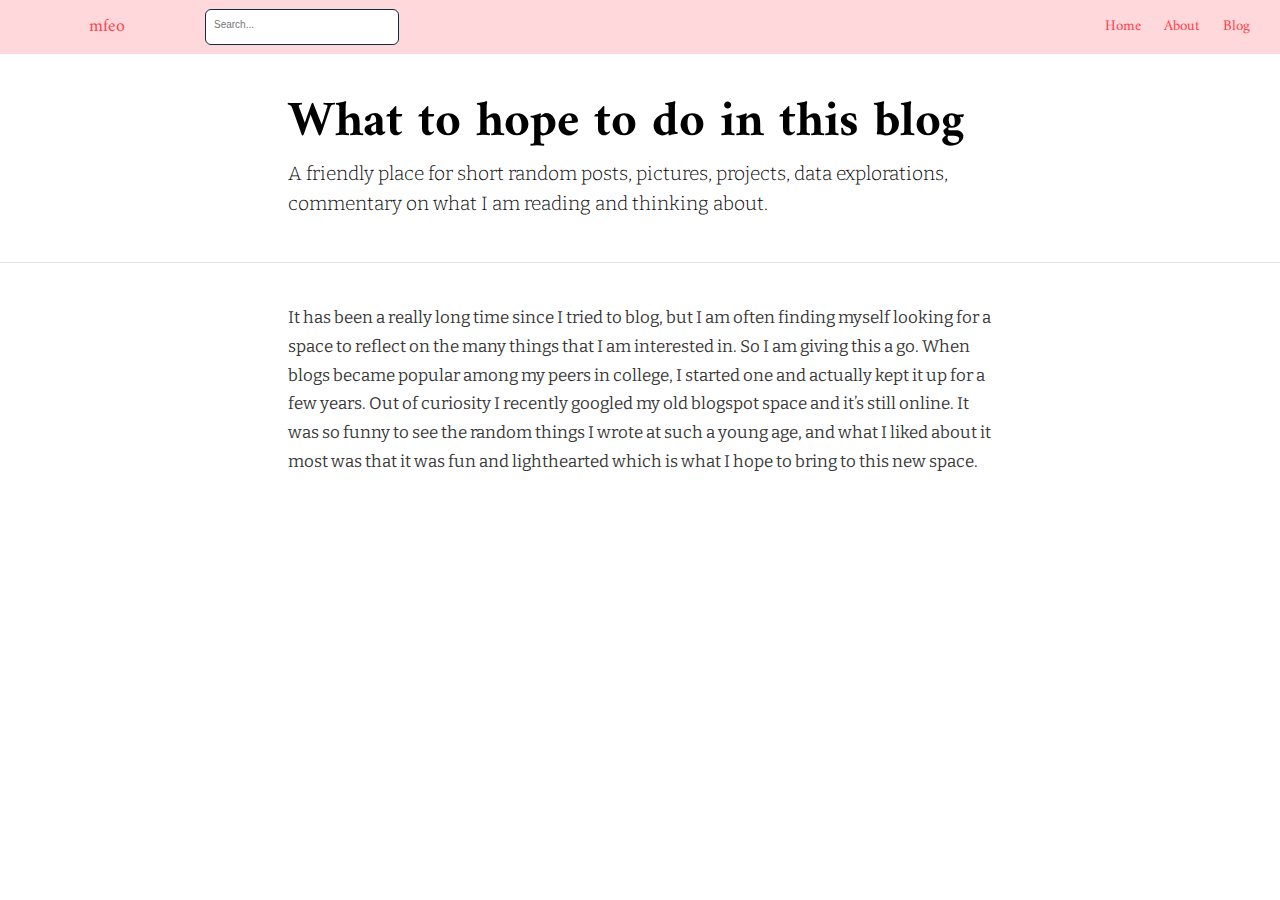
==== commit f6f517a4: "content updates" ====
--- a/docs/posts/2020-12-22-welcome/index.html
+++ b/docs/posts/2020-12-22-welcome/index.html
@@ -23,6 +23,7 @@
 pre > code.sourceCode { white-space: pre; position: relative; }
 pre > code.sourceCode > span { display: inline-block; line-height: 1.25; }
 pre > code.sourceCode > span:empty { height: 1.2em; }
+.sourceCode { overflow: visible; }
 code.sourceCode > span { color: inherit; text-decoration: inherit; }
 div.sourceCode { margin: 1em 0; }
 pre.sourceCode { margin: 0; }
@@ -85,38 +86,37 @@
 </style>
 
   <!--radix_placeholder_meta_tags-->
-<title>mfeo: welcome</title>
-
-<meta property="description" itemprop="description" content="A short description of the post."/>
+<title>mfeo: What to hope to do in this blog</title>
+
+<meta property="description" itemprop="description" content="A friendly place for short random posts, pictures, projects, data explorations, commentary on what I am reading and thinking about."/>
 
 
 <!--  https://schema.org/Article -->
-<meta property="article:published" itemprop="datePublished" content="2020-12-22"/>
-<meta property="article:created" itemprop="dateCreated" content="2020-12-22"/>
-<meta name="article:author" content="Alison"/>
+<meta property="article:published" itemprop="datePublished" content="2021-01-29"/>
+<meta property="article:created" itemprop="dateCreated" content="2021-01-29"/>
 
 <!--  https://developers.facebook.com/docs/sharing/webmasters#markup -->
-<meta property="og:title" content="mfeo: welcome"/>
+<meta property="og:title" content="mfeo: What to hope to do in this blog"/>
 <meta property="og:type" content="article"/>
-<meta property="og:description" content="A short description of the post."/>
+<meta property="og:description" content="A friendly place for short random posts, pictures, projects, data explorations, commentary on what I am reading and thinking about."/>
 <meta property="og:locale" content="en_US"/>
 <meta property="og:site_name" content="mfeo"/>
 
 <!--  https://dev.twitter.com/cards/types/summary -->
 <meta property="twitter:card" content="summary"/>
-<meta property="twitter:title" content="mfeo: welcome"/>
-<meta property="twitter:description" content="A short description of the post."/>
+<meta property="twitter:title" content="mfeo: What to hope to do in this blog"/>
+<meta property="twitter:description" content="A friendly place for short random posts, pictures, projects, data explorations, commentary on what I am reading and thinking about."/>
 
 <!--/radix_placeholder_meta_tags-->
   <!--radix_placeholder_rmarkdown_metadata-->
 
 <script type="text/json" id="radix-rmarkdown-metadata">
-{"type":"list","attributes":{"names":{"type":"character","attributes":{},"value":["title","description","author","date","output"]}},"value":[{"type":"character","attributes":{},"value":["welcome"]},{"type":"character","attributes":{},"value":["A short description of the post."]},{"type":"list","attributes":{},"value":[{"type":"list","attributes":{"names":{"type":"character","attributes":{},"value":["name"]}},"value":[{"type":"character","attributes":{},"value":["Alison"]}]}]},{"type":"character","attributes":{},"value":["12-22-2020"]},{"type":"list","attributes":{"names":{"type":"character","attributes":{},"value":["distill::distill_article"]}},"value":[{"type":"list","attributes":{"names":{"type":"character","attributes":{},"value":["self_contained"]}},"value":[{"type":"logical","attributes":{},"value":[false]}]}]}]}
+{"type":"list","attributes":{"names":{"type":"character","attributes":{},"value":["title","description","date","output"]}},"value":[{"type":"character","attributes":{},"value":["What to hope to do in this blog"]},{"type":"character","attributes":{},"value":["A friendly place for short random posts, pictures, projects, data explorations, commentary on what I am reading and thinking about."]},{"type":"character","attributes":{},"value":["1-29-2021"]},{"type":"list","attributes":{"names":{"type":"character","attributes":{},"value":["distill::distill_article"]}},"value":[{"type":"list","attributes":{"names":{"type":"character","attributes":{},"value":["self_contained"]}},"value":[{"type":"logical","attributes":{},"value":[false]}]}]}]}
 </script>
 <!--/radix_placeholder_rmarkdown_metadata-->
   
   <script type="text/json" id="radix-resource-manifest">
-  {"type":"NULL"}
+  {"type":"character","attributes":{},"value":["welcome_files/anchor-4.2.2/anchor.min.js","welcome_files/bowser-1.9.3/bowser.min.js","welcome_files/distill-2.2.21/template.v2.js","welcome_files/header-attrs-2.6.3/header-attrs.js","welcome_files/header-attrs-2.6.6/header-attrs.js","welcome_files/jquery-1.11.3/jquery.min.js","welcome_files/popper-2.6.0/popper.min.js","welcome_files/tippy-6.2.7/tippy-bundle.umd.min.js","welcome_files/tippy-6.2.7/tippy-light-border.css","welcome_files/tippy-6.2.7/tippy.css","welcome_files/tippy-6.2.7/tippy.umd.min.js","welcome_files/webcomponents-2.0.0/webcomponents.js"]}
   </script>
   <!--radix_placeholder_navigation_in_header-->
 <meta name="distill:offset" content="../.."/>
@@ -2364,8 +2364,12 @@
   color: var(--hover-color, white);
 }</style>
 <!--/radix_placeholder_distill-->
-  <script src="../../site_libs/header-attrs-2.6.3/header-attrs.js"></script>
+  <script src="../../site_libs/header-attrs-2.6.6/header-attrs.js"></script>
   <script src="../../site_libs/jquery-1.11.3/jquery.min.js"></script>
+  <script src="../../site_libs/popper-2.6.0/popper.min.js"></script>
+  <link href="../../site_libs/tippy-6.2.7/tippy.css" rel="stylesheet" />
+  <link href="../../site_libs/tippy-6.2.7/tippy-light-border.css" rel="stylesheet" />
+  <script src="../../site_libs/tippy-6.2.7/tippy.umd.min.js"></script>
   <script src="../../site_libs/anchor-4.2.2/anchor.min.js"></script>
   <script src="../../site_libs/bowser-1.9.3/bowser.min.js"></script>
   <script src="../../site_libs/webcomponents-2.0.0/webcomponents.js"></script>
@@ -2381,7 +2385,7 @@
 <!--radix_placeholder_front_matter-->
 
 <script id="distill-front-matter" type="text/json">
-{"title":"welcome","description":"A short description of the post.","authors":[{"author":"Alison","authorURL":"#","affiliation":"&nbsp;","affiliationURL":"#","orcidID":""}],"publishedDate":"2020-12-22T00:00:00.000-08:00","citationText":"Alison, 2020"}
+{"title":"What to hope to do in this blog","description":"A friendly place for short random posts, pictures, projects, data explorations, commentary on what I am reading and thinking about.","authors":[],"publishedDate":"2021-01-29T00:00:00.000-08:00"}
 </script>
 
 <!--/radix_placeholder_front_matter-->
@@ -2405,21 +2409,15 @@
 <!--/radix_placeholder_site_before_body-->
 
 <div class="d-title">
-<h1>welcome</h1>
+<h1>What to hope to do in this blog</h1>
 <!--radix_placeholder_categories-->
 <!--/radix_placeholder_categories-->
-<p><p>A short description of the post.</p></p>
+<p>A friendly place for short random posts, pictures, projects, data explorations, commentary on what I am reading and thinking about.</p>
 </div>
 
-<div class="d-byline">
-  Alison  
-  
-<br/>12-22-2020
-</div>
 
 <div class="d-article">
-<p>Distill is a publication format for scientific and technical writing, native to the web.</p>
-<p>Learn more about using Distill at <a href="https://rstudio.github.io/distill" class="uri">https://rstudio.github.io/distill</a>.</p>
+<p>It has been a really long time since I tried to blog, but I am often finding myself looking for a space to reflect on the many things that I am interested in. So I am giving this a go. When blogs became popular among my peers in college, I started one and actually kept it up for a few years. Out of curiosity I recently googled my old blogspot space and it’s still online. It was so funny to see the random things I wrote at such a young age, and what I liked about it most was that it was fun and lighthearted which is what I hope to bring to this new space.</p>
 <div class="sourceCode" id="cb1"><pre class="sourceCode r distill-force-highlighting-css"><code class="sourceCode r"></code></pre></div>
 <!--radix_placeholder_article_footer-->
 <!--/radix_placeholder_article_footer-->
--- a/docs/site_libs/tippy-6.2.7/tippy.css
+++ b/docs/site_libs/tippy-6.2.7/tippy.css
@@ -0,0 +1 @@
+.tippy-box[data-animation=fade][data-state=hidden]{opacity:0}[data-tippy-root]{max-width:calc(100vw - 10px)}.tippy-box{position:relative;background-color:#333;color:#fff;border-radius:4px;font-size:14px;line-height:1.4;outline:0;transition-property:transform,visibility,opacity}.tippy-box[data-placement^=top]>.tippy-arrow{bottom:0}.tippy-box[data-placement^=top]>.tippy-arrow:before{bottom:-7px;left:0;border-width:8px 8px 0;border-top-color:initial;transform-origin:center top}.tippy-box[data-placement^=bottom]>.tippy-arrow{top:0}.tippy-box[data-placement^=bottom]>.tippy-arrow:before{top:-7px;left:0;border-width:0 8px 8px;border-bottom-color:initial;transform-origin:center bottom}.tippy-box[data-placement^=left]>.tippy-arrow{right:0}.tippy-box[data-placement^=left]>.tippy-arrow:before{border-width:8px 0 8px 8px;border-left-color:initial;right:-7px;transform-origin:center left}.tippy-box[data-placement^=right]>.tippy-arrow{left:0}.tippy-box[data-placement^=right]>.tippy-arrow:before{left:-7px;border-width:8px 8px 8px 0;border-right-color:initial;transform-origin:center right}.tippy-box[data-inertia][data-state=visible]{transition-timing-function:cubic-bezier(.54,1.5,.38,1.11)}.tippy-arrow{width:16px;height:16px;color:#333}.tippy-arrow:before{content:"";position:absolute;border-color:transparent;border-style:solid}.tippy-content{position:relative;padding:5px 9px;z-index:1}--- a/docs/site_libs/tippy-6.2.7/tippy-light-border.css
+++ b/docs/site_libs/tippy-6.2.7/tippy-light-border.css
@@ -0,0 +1 @@
+.tippy-box[data-theme~=light-border]{background-color:#fff;background-clip:padding-box;border:1px solid rgba(0,8,16,.15);color:#333;box-shadow:0 4px 14px -2px rgba(0,8,16,.08)}.tippy-box[data-theme~=light-border]>.tippy-backdrop{background-color:#fff}.tippy-box[data-theme~=light-border]>.tippy-arrow:after,.tippy-box[data-theme~=light-border]>.tippy-svg-arrow:after{content:"";position:absolute;z-index:-1}.tippy-box[data-theme~=light-border]>.tippy-arrow:after{border-color:transparent;border-style:solid}.tippy-box[data-theme~=light-border][data-placement^=top]>.tippy-arrow:before{border-top-color:#fff}.tippy-box[data-theme~=light-border][data-placement^=top]>.tippy-arrow:after{border-top-color:rgba(0,8,16,.2);border-width:7px 7px 0;top:17px;left:1px}.tippy-box[data-theme~=light-border][data-placement^=top]>.tippy-svg-arrow>svg{top:16px}.tippy-box[data-theme~=light-border][data-placement^=top]>.tippy-svg-arrow:after{top:17px}.tippy-box[data-theme~=light-border][data-placement^=bottom]>.tippy-arrow:before{border-bottom-color:#fff;bottom:16px}.tippy-box[data-theme~=light-border][data-placement^=bottom]>.tippy-arrow:after{border-bottom-color:rgba(0,8,16,.2);border-width:0 7px 7px;bottom:17px;left:1px}.tippy-box[data-theme~=light-border][data-placement^=bottom]>.tippy-svg-arrow>svg{bottom:16px}.tippy-box[data-theme~=light-border][data-placement^=bottom]>.tippy-svg-arrow:after{bottom:17px}.tippy-box[data-theme~=light-border][data-placement^=left]>.tippy-arrow:before{border-left-color:#fff}.tippy-box[data-theme~=light-border][data-placement^=left]>.tippy-arrow:after{border-left-color:rgba(0,8,16,.2);border-width:7px 0 7px 7px;left:17px;top:1px}.tippy-box[data-theme~=light-border][data-placement^=left]>.tippy-svg-arrow>svg{left:11px}.tippy-box[data-theme~=light-border][data-placement^=left]>.tippy-svg-arrow:after{left:12px}.tippy-box[data-theme~=light-border][data-placement^=right]>.tippy-arrow:before{border-right-color:#fff;right:16px}.tippy-box[data-theme~=light-border][data-placement^=right]>.tippy-arrow:after{border-width:7px 7px 7px 0;right:17px;top:1px;border-right-color:rgba(0,8,16,.2)}.tippy-box[data-theme~=light-border][data-placement^=right]>.tippy-svg-arrow>svg{right:11px}.tippy-box[data-theme~=light-border][data-placement^=right]>.tippy-svg-arrow:after{right:12px}.tippy-box[data-theme~=light-border]>.tippy-svg-arrow{fill:#fff}.tippy-box[data-theme~=light-border]>.tippy-svg-arrow:after{background-image:url([data-uri]);background-size:16px 6px;width:16px;height:6px}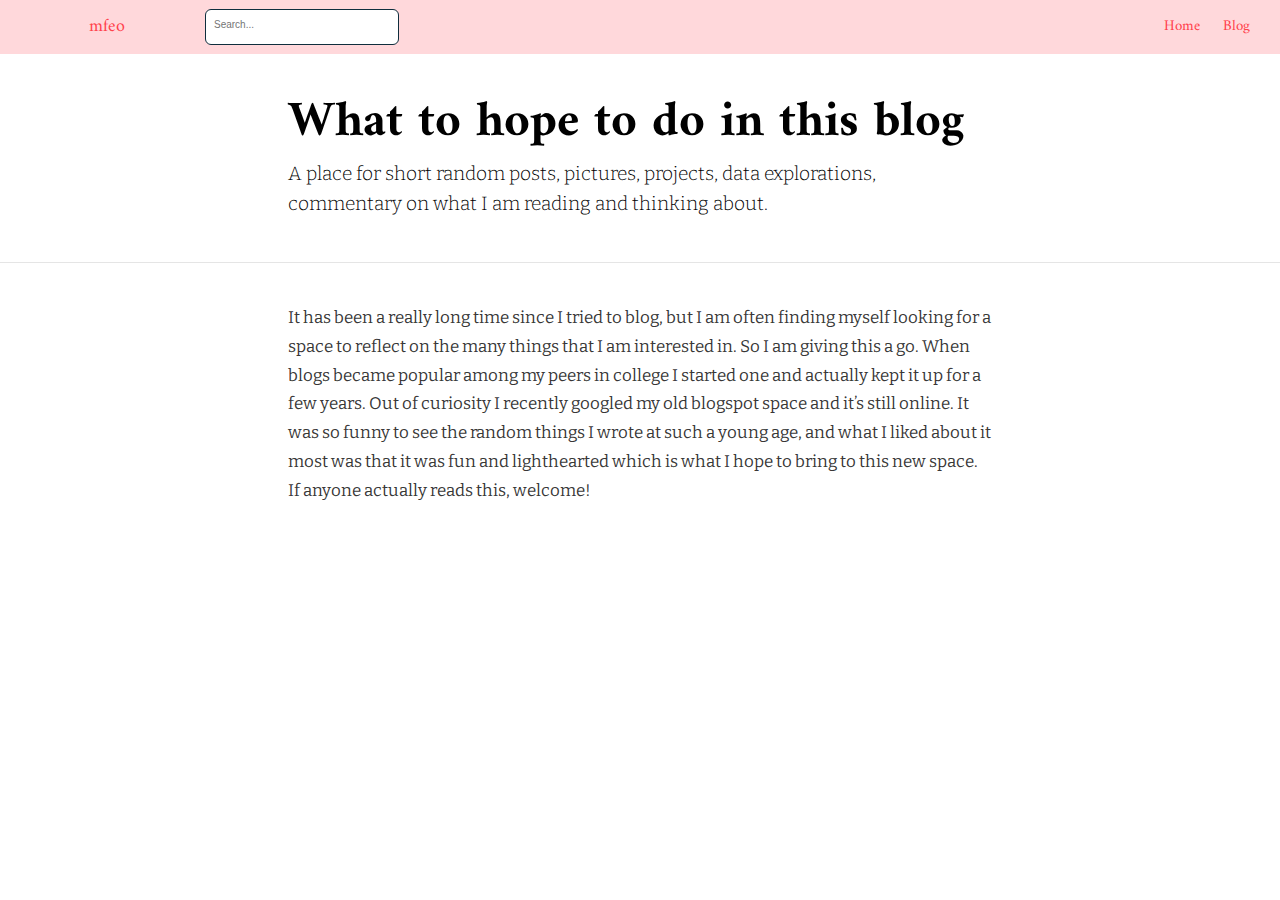
==== commit d1447e96: "updates" ====
--- a/docs/posts/2020-12-22-welcome/index.html
+++ b/docs/posts/2020-12-22-welcome/index.html
@@ -88,7 +88,7 @@
   <!--radix_placeholder_meta_tags-->
 <title>mfeo: What to hope to do in this blog</title>
 
-<meta property="description" itemprop="description" content="A friendly place for short random posts, pictures, projects, data explorations, commentary on what I am reading and thinking about."/>
+<meta property="description" itemprop="description" content="A  place for short random posts, pictures, projects, data explorations, commentary on what I am reading and thinking about."/>
 
 
 <!--  https://schema.org/Article -->
@@ -98,20 +98,20 @@
 <!--  https://developers.facebook.com/docs/sharing/webmasters#markup -->
 <meta property="og:title" content="mfeo: What to hope to do in this blog"/>
 <meta property="og:type" content="article"/>
-<meta property="og:description" content="A friendly place for short random posts, pictures, projects, data explorations, commentary on what I am reading and thinking about."/>
+<meta property="og:description" content="A  place for short random posts, pictures, projects, data explorations, commentary on what I am reading and thinking about."/>
 <meta property="og:locale" content="en_US"/>
 <meta property="og:site_name" content="mfeo"/>
 
 <!--  https://dev.twitter.com/cards/types/summary -->
 <meta property="twitter:card" content="summary"/>
 <meta property="twitter:title" content="mfeo: What to hope to do in this blog"/>
-<meta property="twitter:description" content="A friendly place for short random posts, pictures, projects, data explorations, commentary on what I am reading and thinking about."/>
+<meta property="twitter:description" content="A  place for short random posts, pictures, projects, data explorations, commentary on what I am reading and thinking about."/>
 
 <!--/radix_placeholder_meta_tags-->
   <!--radix_placeholder_rmarkdown_metadata-->
 
 <script type="text/json" id="radix-rmarkdown-metadata">
-{"type":"list","attributes":{"names":{"type":"character","attributes":{},"value":["title","description","date","output"]}},"value":[{"type":"character","attributes":{},"value":["What to hope to do in this blog"]},{"type":"character","attributes":{},"value":["A friendly place for short random posts, pictures, projects, data explorations, commentary on what I am reading and thinking about."]},{"type":"character","attributes":{},"value":["1-29-2021"]},{"type":"list","attributes":{"names":{"type":"character","attributes":{},"value":["distill::distill_article"]}},"value":[{"type":"list","attributes":{"names":{"type":"character","attributes":{},"value":["self_contained"]}},"value":[{"type":"logical","attributes":{},"value":[false]}]}]}]}
+{"type":"list","attributes":{"names":{"type":"character","attributes":{},"value":["title","description","date","output"]}},"value":[{"type":"character","attributes":{},"value":["What to hope to do in this blog"]},{"type":"character","attributes":{},"value":["A  place for short random posts, pictures, projects, data explorations, commentary on what I am reading and thinking about."]},{"type":"character","attributes":{},"value":["1-29-2021"]},{"type":"list","attributes":{"names":{"type":"character","attributes":{},"value":["distill::distill_article"]}},"value":[{"type":"list","attributes":{"names":{"type":"character","attributes":{},"value":["self_contained"]}},"value":[{"type":"logical","attributes":{},"value":[false]}]}]}]}
 </script>
 <!--/radix_placeholder_rmarkdown_metadata-->
   
@@ -2385,7 +2385,7 @@
 <!--radix_placeholder_front_matter-->
 
 <script id="distill-front-matter" type="text/json">
-{"title":"What to hope to do in this blog","description":"A friendly place for short random posts, pictures, projects, data explorations, commentary on what I am reading and thinking about.","authors":[],"publishedDate":"2021-01-29T00:00:00.000-08:00"}
+{"title":"What to hope to do in this blog","description":"A  place for short random posts, pictures, projects, data explorations, commentary on what I am reading and thinking about.","authors":[],"publishedDate":"2021-01-29T00:00:00.000-08:00"}
 </script>
 
 <!--/radix_placeholder_front_matter-->
@@ -2398,7 +2398,6 @@
 </div>
 <div class="nav-right">
 <a href="../../index.html">Home</a>
-<a href="../../about.html">About</a>
 <a href="../../blog.html">Blog</a>
 <a href="javascript:void(0);" class="nav-toggle">&#9776;</a>
 </div>
@@ -2412,12 +2411,12 @@
 <h1>What to hope to do in this blog</h1>
 <!--radix_placeholder_categories-->
 <!--/radix_placeholder_categories-->
-<p>A friendly place for short random posts, pictures, projects, data explorations, commentary on what I am reading and thinking about.</p>
+<p>A place for short random posts, pictures, projects, data explorations, commentary on what I am reading and thinking about.</p>
 </div>
 
 
 <div class="d-article">
-<p>It has been a really long time since I tried to blog, but I am often finding myself looking for a space to reflect on the many things that I am interested in. So I am giving this a go. When blogs became popular among my peers in college, I started one and actually kept it up for a few years. Out of curiosity I recently googled my old blogspot space and it’s still online. It was so funny to see the random things I wrote at such a young age, and what I liked about it most was that it was fun and lighthearted which is what I hope to bring to this new space.</p>
+<p>It has been a really long time since I tried to blog, but I am often finding myself looking for a space to reflect on the many things that I am interested in. So I am giving this a go. When blogs became popular among my peers in college I started one and actually kept it up for a few years. Out of curiosity I recently googled my old blogspot space and it’s still online. It was so funny to see the random things I wrote at such a young age, and what I liked about it most was that it was fun and lighthearted which is what I hope to bring to this new space. If anyone actually reads this, welcome!</p>
 <div class="sourceCode" id="cb1"><pre class="sourceCode r distill-force-highlighting-css"><code class="sourceCode r"></code></pre></div>
 <!--radix_placeholder_article_footer-->
 <!--/radix_placeholder_article_footer-->
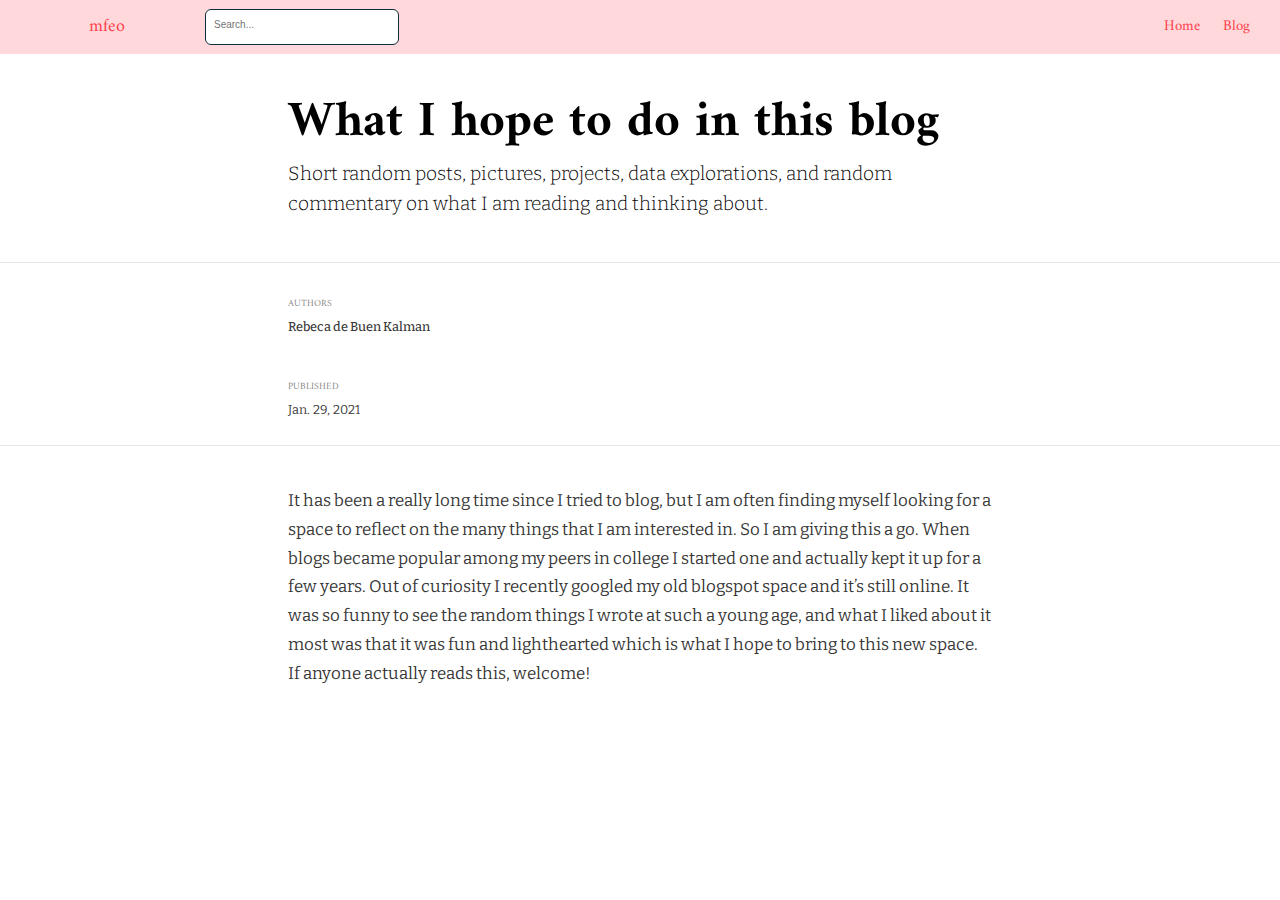
==== commit d0b8b89c: "content updates" ====
--- a/docs/posts/2020-12-22-welcome/index.html
+++ b/docs/posts/2020-12-22-welcome/index.html
@@ -86,32 +86,34 @@
 </style>
 
   <!--radix_placeholder_meta_tags-->
-<title>mfeo: What to hope to do in this blog</title>
-
-<meta property="description" itemprop="description" content="A  place for short random posts, pictures, projects, data explorations, commentary on what I am reading and thinking about."/>
+<title>mfeo: What I hope to do in this blog</title>
+
+<meta property="description" itemprop="description" content="Short random posts, pictures, projects, data explorations, and random commentary on what I am reading and thinking about."/>
 
 
 <!--  https://schema.org/Article -->
 <meta property="article:published" itemprop="datePublished" content="2021-01-29"/>
 <meta property="article:created" itemprop="dateCreated" content="2021-01-29"/>
+<meta name="article:author" content="Rebeca de Buen Kalman"/>
+<meta name="article:author" content=""/>
 
 <!--  https://developers.facebook.com/docs/sharing/webmasters#markup -->
-<meta property="og:title" content="mfeo: What to hope to do in this blog"/>
+<meta property="og:title" content="mfeo: What I hope to do in this blog"/>
 <meta property="og:type" content="article"/>
-<meta property="og:description" content="A  place for short random posts, pictures, projects, data explorations, commentary on what I am reading and thinking about."/>
+<meta property="og:description" content="Short random posts, pictures, projects, data explorations, and random commentary on what I am reading and thinking about."/>
 <meta property="og:locale" content="en_US"/>
 <meta property="og:site_name" content="mfeo"/>
 
 <!--  https://dev.twitter.com/cards/types/summary -->
 <meta property="twitter:card" content="summary"/>
-<meta property="twitter:title" content="mfeo: What to hope to do in this blog"/>
-<meta property="twitter:description" content="A  place for short random posts, pictures, projects, data explorations, commentary on what I am reading and thinking about."/>
+<meta property="twitter:title" content="mfeo: What I hope to do in this blog"/>
+<meta property="twitter:description" content="Short random posts, pictures, projects, data explorations, and random commentary on what I am reading and thinking about."/>
 
 <!--/radix_placeholder_meta_tags-->
   <!--radix_placeholder_rmarkdown_metadata-->
 
 <script type="text/json" id="radix-rmarkdown-metadata">
-{"type":"list","attributes":{"names":{"type":"character","attributes":{},"value":["title","description","date","output"]}},"value":[{"type":"character","attributes":{},"value":["What to hope to do in this blog"]},{"type":"character","attributes":{},"value":["A  place for short random posts, pictures, projects, data explorations, commentary on what I am reading and thinking about."]},{"type":"character","attributes":{},"value":["1-29-2021"]},{"type":"list","attributes":{"names":{"type":"character","attributes":{},"value":["distill::distill_article"]}},"value":[{"type":"list","attributes":{"names":{"type":"character","attributes":{},"value":["self_contained"]}},"value":[{"type":"logical","attributes":{},"value":[false]}]}]}]}
+{"type":"list","attributes":{"names":{"type":"character","attributes":{},"value":["title","description","author","output","date"]}},"value":[{"type":"character","attributes":{},"value":["What I hope to do in this blog"]},{"type":"character","attributes":{},"value":["Short random posts, pictures, projects, data explorations, and random commentary on what I am reading and thinking about."]},{"type":"list","attributes":{},"value":[{"type":"list","attributes":{"names":{"type":"character","attributes":{},"value":["name"]}},"value":[{"type":"character","attributes":{},"value":["Rebeca de Buen Kalman"]}]},{"type":"list","attributes":{"names":{"type":"character","attributes":{},"value":["date"]}},"value":[{"type":"character","attributes":{},"value":["1-29-2021"]}]}]},{"type":"list","attributes":{"names":{"type":"character","attributes":{},"value":["distill::distill_article"]}},"value":[{"type":"list","attributes":{"names":{"type":"character","attributes":{},"value":["self_contained"]}},"value":[{"type":"logical","attributes":{},"value":[false]}]}]},{"type":"character","attributes":{},"value":["01-29-2021"]}]}
 </script>
 <!--/radix_placeholder_rmarkdown_metadata-->
   
@@ -2385,7 +2387,7 @@
 <!--radix_placeholder_front_matter-->
 
 <script id="distill-front-matter" type="text/json">
-{"title":"What to hope to do in this blog","description":"A  place for short random posts, pictures, projects, data explorations, commentary on what I am reading and thinking about.","authors":[],"publishedDate":"2021-01-29T00:00:00.000-08:00"}
+{"title":"What I hope to do in this blog","description":"Short random posts, pictures, projects, data explorations, and random commentary on what I am reading and thinking about.","authors":[{"author":"Rebeca de Buen Kalman","authorURL":"#","affiliation":"&nbsp;","affiliationURL":"#","orcidID":""},{"author":"","authorURL":"#","affiliation":"&nbsp;","affiliationURL":"#","orcidID":""}],"publishedDate":"2021-01-29T00:00:00.000-08:00","citationText":"Kalman & , 2021"}
 </script>
 
 <!--/radix_placeholder_front_matter-->
@@ -2408,12 +2410,20 @@
 <!--/radix_placeholder_site_before_body-->
 
 <div class="d-title">
-<h1>What to hope to do in this blog</h1>
+<h1>What I hope to do in this blog</h1>
 <!--radix_placeholder_categories-->
 <!--/radix_placeholder_categories-->
-<p>A place for short random posts, pictures, projects, data explorations, commentary on what I am reading and thinking about.</p>
+<p>Short random posts, pictures, projects, data explorations, and random commentary on what I am reading and thinking about.</p>
 </div>
 
+<div class="d-byline">
+  Rebeca de Buen Kalman  
+  
+,   
+  true
+  
+<br/>01-29-2021
+</div>
 
 <div class="d-article">
 <p>It has been a really long time since I tried to blog, but I am often finding myself looking for a space to reflect on the many things that I am interested in. So I am giving this a go. When blogs became popular among my peers in college I started one and actually kept it up for a few years. Out of curiosity I recently googled my old blogspot space and it’s still online. It was so funny to see the random things I wrote at such a young age, and what I liked about it most was that it was fun and lighthearted which is what I hope to bring to this new space. If anyone actually reads this, welcome!</p>
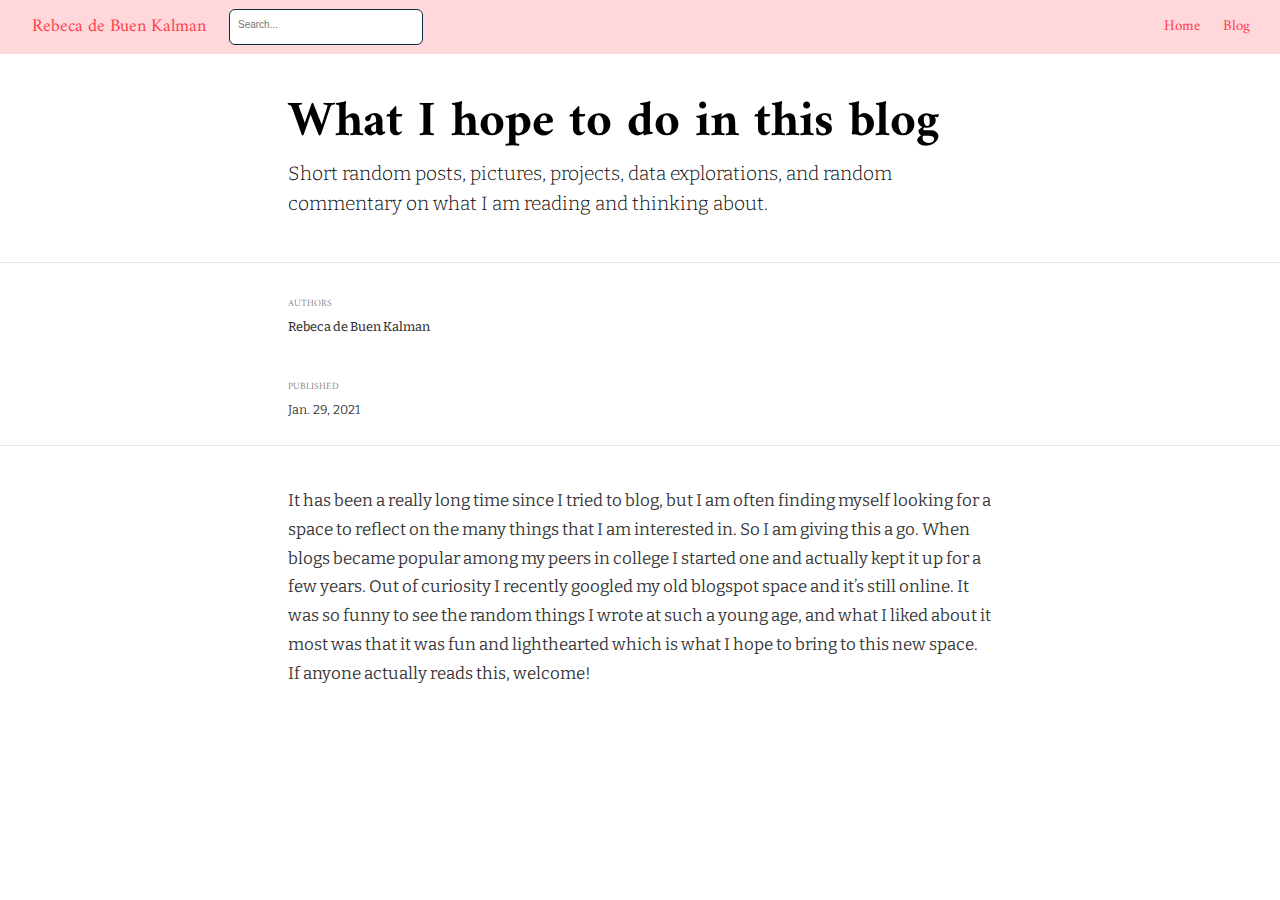
==== commit edd3fbe5: "updates" ====
--- a/docs/posts/2020-12-22-welcome/index.html
+++ b/docs/posts/2020-12-22-welcome/index.html
@@ -86,7 +86,7 @@
 </style>
 
   <!--radix_placeholder_meta_tags-->
-<title>mfeo: What I hope to do in this blog</title>
+<title>Rebeca de Buen Kalman: What I hope to do in this blog</title>
 
 <meta property="description" itemprop="description" content="Short random posts, pictures, projects, data explorations, and random commentary on what I am reading and thinking about."/>
 
@@ -98,15 +98,15 @@
 <meta name="article:author" content=""/>
 
 <!--  https://developers.facebook.com/docs/sharing/webmasters#markup -->
-<meta property="og:title" content="mfeo: What I hope to do in this blog"/>
+<meta property="og:title" content="Rebeca de Buen Kalman: What I hope to do in this blog"/>
 <meta property="og:type" content="article"/>
 <meta property="og:description" content="Short random posts, pictures, projects, data explorations, and random commentary on what I am reading and thinking about."/>
 <meta property="og:locale" content="en_US"/>
-<meta property="og:site_name" content="mfeo"/>
+<meta property="og:site_name" content="Rebeca de Buen Kalman"/>
 
 <!--  https://dev.twitter.com/cards/types/summary -->
 <meta property="twitter:card" content="summary"/>
-<meta property="twitter:title" content="mfeo: What I hope to do in this blog"/>
+<meta property="twitter:title" content="Rebeca de Buen Kalman: What I hope to do in this blog"/>
 <meta property="twitter:description" content="Short random posts, pictures, projects, data explorations, and random commentary on what I am reading and thinking about."/>
 
 <!--/radix_placeholder_meta_tags-->
@@ -464,7 +464,7 @@
 
 </style>
 
-<script src="../../site_libs/jquery-1.11.3/jquery.min.js"></script>
+<script src="../../site_libs/jquery-3.6.0/jquery-3.6.0.min.js"></script>
 <link href="../../site_libs/font-awesome-5.1.0/css/all.css" rel="stylesheet"/>
 <link href="../../site_libs/font-awesome-5.1.0/css/v4-shims.css" rel="stylesheet"/>
 <script src="../../site_libs/headroom-0.9.4/headroom.min.js"></script>
@@ -1871,7 +1871,10 @@
 
     // hoverable references
     $('span.citation[data-cites]').each(function() {
-      var refHtml = $('#ref-' + $(this).attr('data-cites')).html();
+      var refs = $(this).attr('data-cites').split(" ");
+      var refHtml = refs.map(function(ref) {
+        return "<p>" + $('#ref-' + ref).html() + "</p>";
+      }).join("\n");
       window.tippy(this, {
         allowHTML: true,
         content: refHtml,
@@ -2395,7 +2398,7 @@
 <header class="header header--fixed" role="banner">
 <nav class="distill-site-nav distill-site-header">
 <div class="nav-left">
-<a href="../../index.html" class="title">mfeo</a>
+<a href="../../index.html" class="title">Rebeca de Buen Kalman</a>
 <input id="distill-search" class="nav-search hidden" type="text" placeholder="Search..."/>
 </div>
 <div class="nav-right">
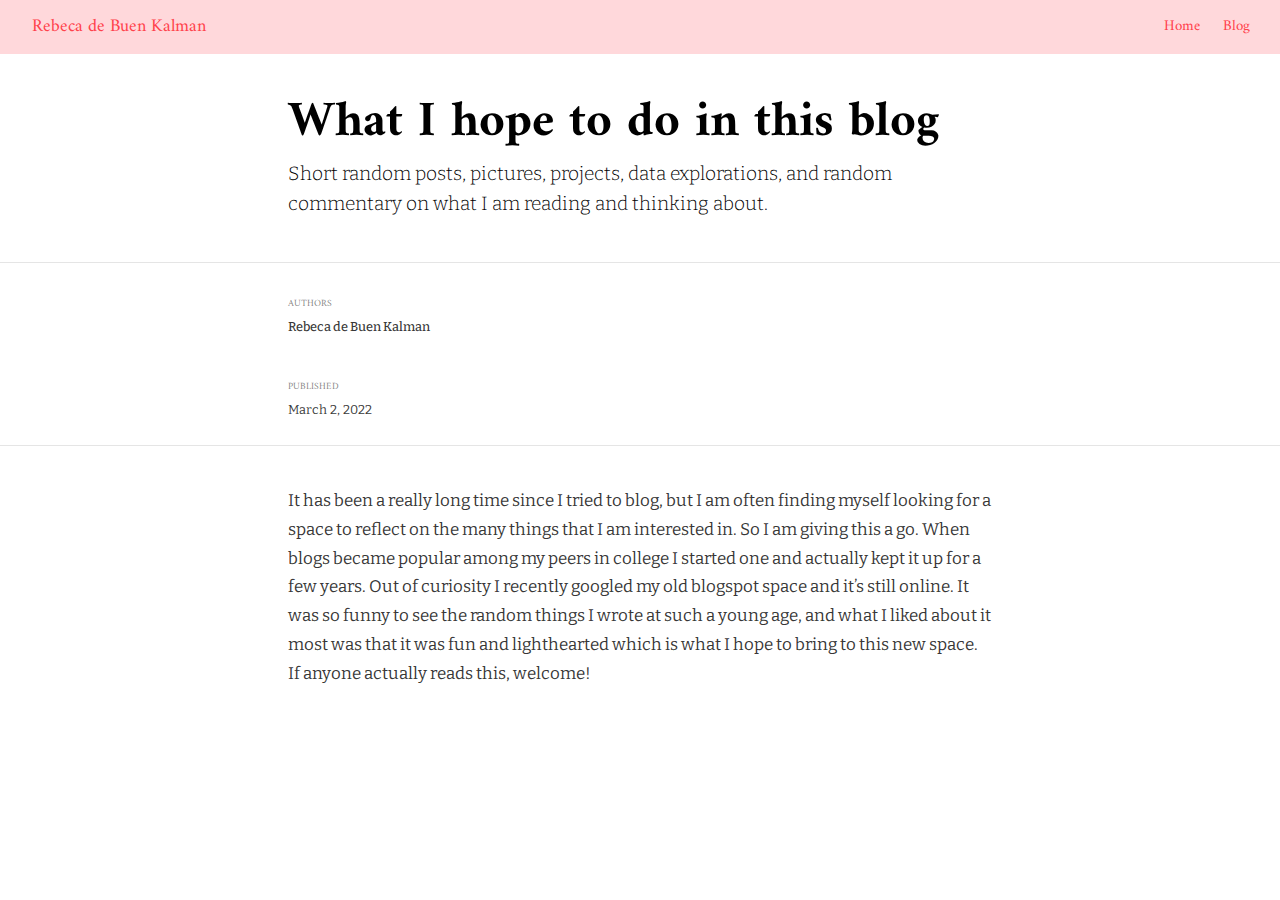
==== commit 34b50f05: "BLOG" ====
--- a/docs/posts/2020-12-22-welcome/index.html
+++ b/docs/posts/2020-12-22-welcome/index.html
@@ -56,7 +56,7 @@
 }
 code span.al { color: #ad0000; } /* Alert */
 code span.an { color: #5e5e5e; } /* Annotation */
-code span.at { color: #20794d; } /* Attribute */
+code span.at { } /* Attribute */
 code span.bn { color: #ad0000; } /* BaseN */
 code span.bu { } /* BuiltIn */
 code span.cf { color: #007ba5; } /* ControlFlow */
@@ -77,7 +77,7 @@
 code span.op { color: #5e5e5e; } /* Operator */
 code span.ot { color: #007ba5; } /* Other */
 code span.pp { color: #ad0000; } /* Preprocessor */
-code span.sc { color: #20794d; } /* SpecialChar */
+code span.sc { color: #5e5e5e; } /* SpecialChar */
 code span.ss { color: #20794d; } /* SpecialString */
 code span.st { color: #20794d; } /* String */
 code span.va { color: #111111; } /* Variable */
@@ -85,6 +85,7 @@
 code span.wa { color: #5e5e5e; font-style: italic; } /* Warning */
 </style>
 
+
   <!--radix_placeholder_meta_tags-->
 <title>Rebeca de Buen Kalman: What I hope to do in this blog</title>
 
@@ -92,8 +93,8 @@
 
 
 <!--  https://schema.org/Article -->
-<meta property="article:published" itemprop="datePublished" content="2021-01-29"/>
-<meta property="article:created" itemprop="dateCreated" content="2021-01-29"/>
+<meta property="article:published" itemprop="datePublished" content="2022-03-02"/>
+<meta property="article:created" itemprop="dateCreated" content="2022-03-02"/>
 <meta name="article:author" content="Rebeca de Buen Kalman"/>
 <meta name="article:author" content=""/>
 
@@ -113,7 +114,7 @@
   <!--radix_placeholder_rmarkdown_metadata-->
 
 <script type="text/json" id="radix-rmarkdown-metadata">
-{"type":"list","attributes":{"names":{"type":"character","attributes":{},"value":["title","description","author","output","date"]}},"value":[{"type":"character","attributes":{},"value":["What I hope to do in this blog"]},{"type":"character","attributes":{},"value":["Short random posts, pictures, projects, data explorations, and random commentary on what I am reading and thinking about."]},{"type":"list","attributes":{},"value":[{"type":"list","attributes":{"names":{"type":"character","attributes":{},"value":["name"]}},"value":[{"type":"character","attributes":{},"value":["Rebeca de Buen Kalman"]}]},{"type":"list","attributes":{"names":{"type":"character","attributes":{},"value":["date"]}},"value":[{"type":"character","attributes":{},"value":["1-29-2021"]}]}]},{"type":"list","attributes":{"names":{"type":"character","attributes":{},"value":["distill::distill_article"]}},"value":[{"type":"list","attributes":{"names":{"type":"character","attributes":{},"value":["self_contained"]}},"value":[{"type":"logical","attributes":{},"value":[false]}]}]},{"type":"character","attributes":{},"value":["01-29-2021"]}]}
+{"type":"list","attributes":{"names":{"type":"character","attributes":{},"value":["title","description","author","output","date"]}},"value":[{"type":"character","attributes":{},"value":["What I hope to do in this blog"]},{"type":"character","attributes":{},"value":["Short random posts, pictures, projects, data explorations, and random commentary on what I am reading and thinking about."]},{"type":"list","attributes":{},"value":[{"type":"list","attributes":{"names":{"type":"character","attributes":{},"value":["name"]}},"value":[{"type":"character","attributes":{},"value":["Rebeca de Buen Kalman"]}]},{"type":"list","attributes":{"names":{"type":"character","attributes":{},"value":["date"]}},"value":[{"type":"character","attributes":{},"value":["1-29-2022"]}]}]},{"type":"list","attributes":{"names":{"type":"character","attributes":{},"value":["distill::distill_article"]}},"value":[{"type":"list","attributes":{"names":{"type":"character","attributes":{},"value":["self_contained"]}},"value":[{"type":"logical","attributes":{},"value":[false]}]}]},{"type":"character","attributes":{},"value":["03-02-2022"]}]}
 </script>
 <!--/radix_placeholder_rmarkdown_metadata-->
   
@@ -2369,8 +2370,8 @@
   color: var(--hover-color, white);
 }</style>
 <!--/radix_placeholder_distill-->
-  <script src="../../site_libs/header-attrs-2.6.6/header-attrs.js"></script>
-  <script src="../../site_libs/jquery-1.11.3/jquery.min.js"></script>
+  <script src="../../site_libs/header-attrs-2.11/header-attrs.js"></script>
+  <script src="../../site_libs/jquery-3.6.0/jquery-3.6.0.min.js"></script>
   <script src="../../site_libs/popper-2.6.0/popper.min.js"></script>
   <link href="../../site_libs/tippy-6.2.7/tippy.css" rel="stylesheet" />
   <link href="../../site_libs/tippy-6.2.7/tippy-light-border.css" rel="stylesheet" />
@@ -2390,7 +2391,7 @@
 <!--radix_placeholder_front_matter-->
 
 <script id="distill-front-matter" type="text/json">
-{"title":"What I hope to do in this blog","description":"Short random posts, pictures, projects, data explorations, and random commentary on what I am reading and thinking about.","authors":[{"author":"Rebeca de Buen Kalman","authorURL":"#","affiliation":"&nbsp;","affiliationURL":"#","orcidID":""},{"author":"","authorURL":"#","affiliation":"&nbsp;","affiliationURL":"#","orcidID":""}],"publishedDate":"2021-01-29T00:00:00.000-08:00","citationText":"Kalman & , 2021"}
+{"title":"What I hope to do in this blog","description":"Short random posts, pictures, projects, data explorations, and random commentary on what I am reading and thinking about.","authors":[{"author":"Rebeca de Buen Kalman","authorURL":"#","affiliation":"&nbsp;","affiliationURL":"#","orcidID":""},{"author":"","authorURL":"#","affiliation":"&nbsp;","affiliationURL":"#","orcidID":""}],"publishedDate":"2022-03-02T00:00:00.000-08:00","citationText":"Kalman & , 2022"}
 </script>
 
 <!--/radix_placeholder_front_matter-->
@@ -2425,7 +2426,7 @@
 ,   
   true
   
-<br/>01-29-2021
+<br/>03-02-2022
 </div>
 
 <div class="d-article">
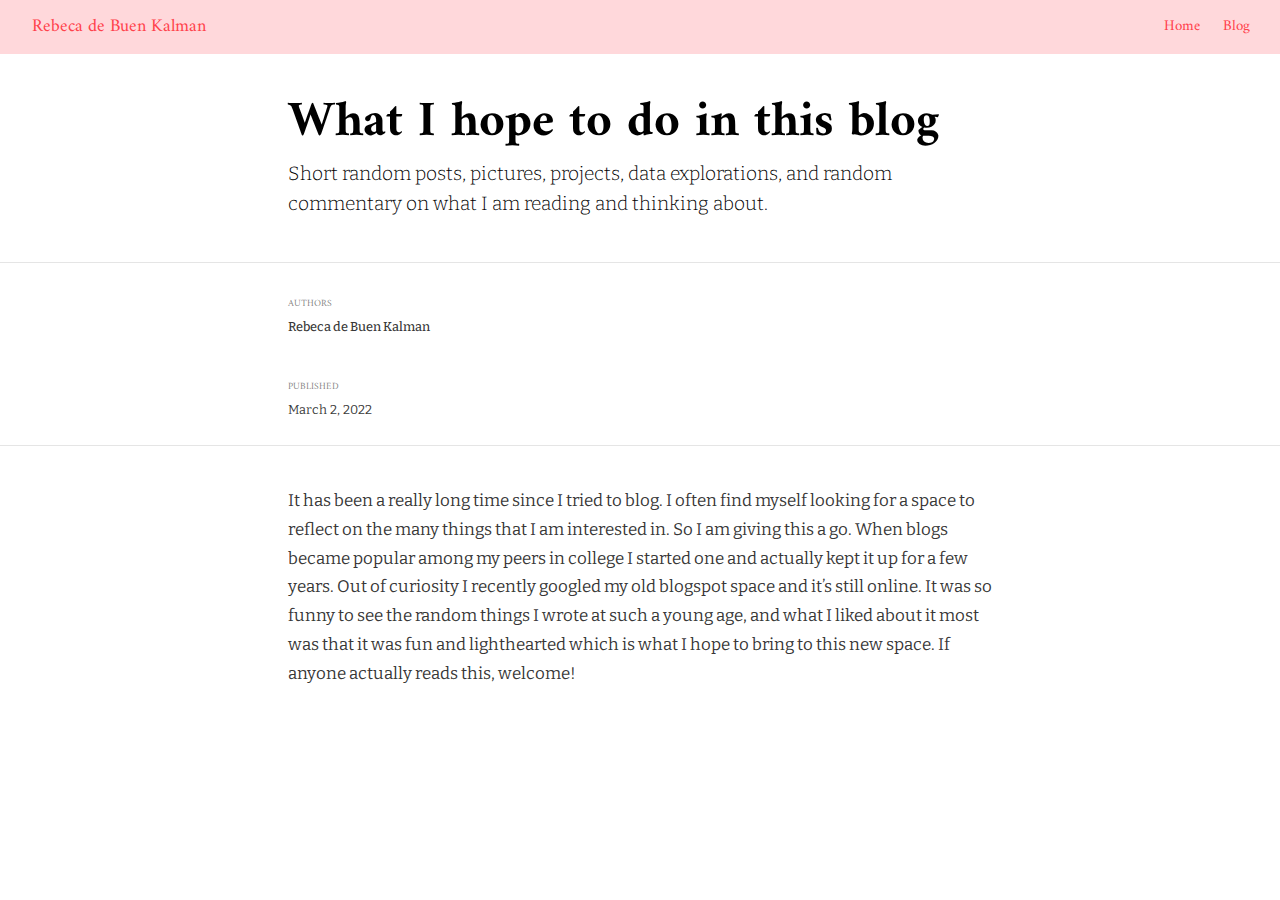
==== commit eca05f92: "post updates" ====
--- a/docs/posts/2020-12-22-welcome/index.html
+++ b/docs/posts/2020-12-22-welcome/index.html
@@ -119,7 +119,7 @@
 <!--/radix_placeholder_rmarkdown_metadata-->
   
   <script type="text/json" id="radix-resource-manifest">
-  {"type":"character","attributes":{},"value":["welcome_files/anchor-4.2.2/anchor.min.js","welcome_files/bowser-1.9.3/bowser.min.js","welcome_files/distill-2.2.21/template.v2.js","welcome_files/header-attrs-2.6.3/header-attrs.js","welcome_files/header-attrs-2.6.6/header-attrs.js","welcome_files/jquery-1.11.3/jquery.min.js","welcome_files/popper-2.6.0/popper.min.js","welcome_files/tippy-6.2.7/tippy-bundle.umd.min.js","welcome_files/tippy-6.2.7/tippy-light-border.css","welcome_files/tippy-6.2.7/tippy.css","welcome_files/tippy-6.2.7/tippy.umd.min.js","welcome_files/webcomponents-2.0.0/webcomponents.js"]}
+  {"type":"character","attributes":{},"value":["welcome_files/anchor-4.2.2/anchor.min.js","welcome_files/bowser-1.9.3/bowser.min.js","welcome_files/distill-2.2.21/template.v2.js","welcome_files/header-attrs-2.11/header-attrs.js","welcome_files/header-attrs-2.6.3/header-attrs.js","welcome_files/header-attrs-2.6.6/header-attrs.js","welcome_files/jquery-1.11.3/jquery.min.js","welcome_files/jquery-3.6.0/jquery-3.6.0.js","welcome_files/jquery-3.6.0/jquery-3.6.0.min.js","welcome_files/jquery-3.6.0/jquery-3.6.0.min.map","welcome_files/popper-2.6.0/popper.min.js","welcome_files/tippy-6.2.7/tippy-bundle.umd.min.js","welcome_files/tippy-6.2.7/tippy-light-border.css","welcome_files/tippy-6.2.7/tippy.css","welcome_files/tippy-6.2.7/tippy.umd.min.js","welcome_files/webcomponents-2.0.0/webcomponents.js"]}
   </script>
   <!--radix_placeholder_navigation_in_header-->
 <meta name="distill:offset" content="../.."/>
@@ -2430,7 +2430,7 @@
 </div>
 
 <div class="d-article">
-<p>It has been a really long time since I tried to blog, but I am often finding myself looking for a space to reflect on the many things that I am interested in. So I am giving this a go. When blogs became popular among my peers in college I started one and actually kept it up for a few years. Out of curiosity I recently googled my old blogspot space and it’s still online. It was so funny to see the random things I wrote at such a young age, and what I liked about it most was that it was fun and lighthearted which is what I hope to bring to this new space. If anyone actually reads this, welcome!</p>
+<p>It has been a really long time since I tried to blog. I often find myself looking for a space to reflect on the many things that I am interested in. So I am giving this a go. When blogs became popular among my peers in college I started one and actually kept it up for a few years. Out of curiosity I recently googled my old blogspot space and it’s still online. It was so funny to see the random things I wrote at such a young age, and what I liked about it most was that it was fun and lighthearted which is what I hope to bring to this new space. If anyone actually reads this, welcome!</p>
 <div class="sourceCode" id="cb1"><pre class="sourceCode r distill-force-highlighting-css"><code class="sourceCode r"></code></pre></div>
 <!--radix_placeholder_article_footer-->
 <!--/radix_placeholder_article_footer-->
